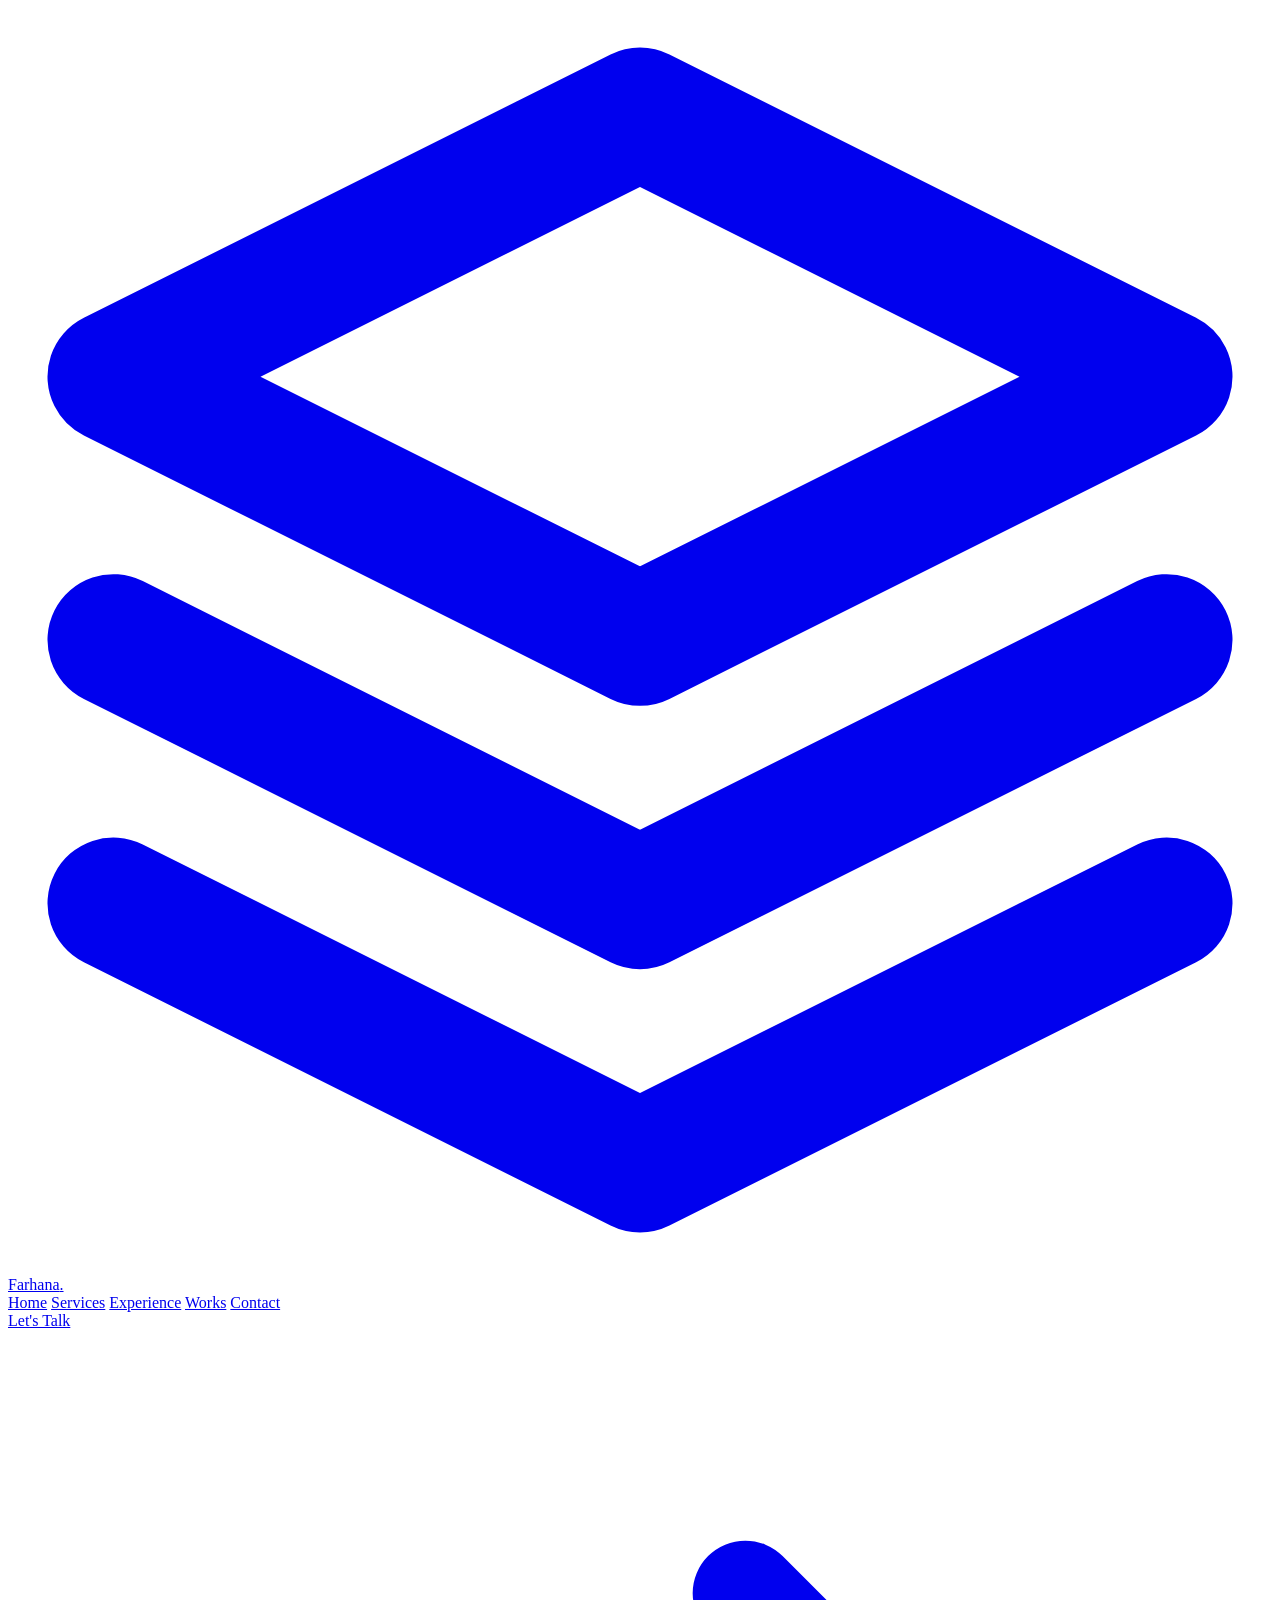
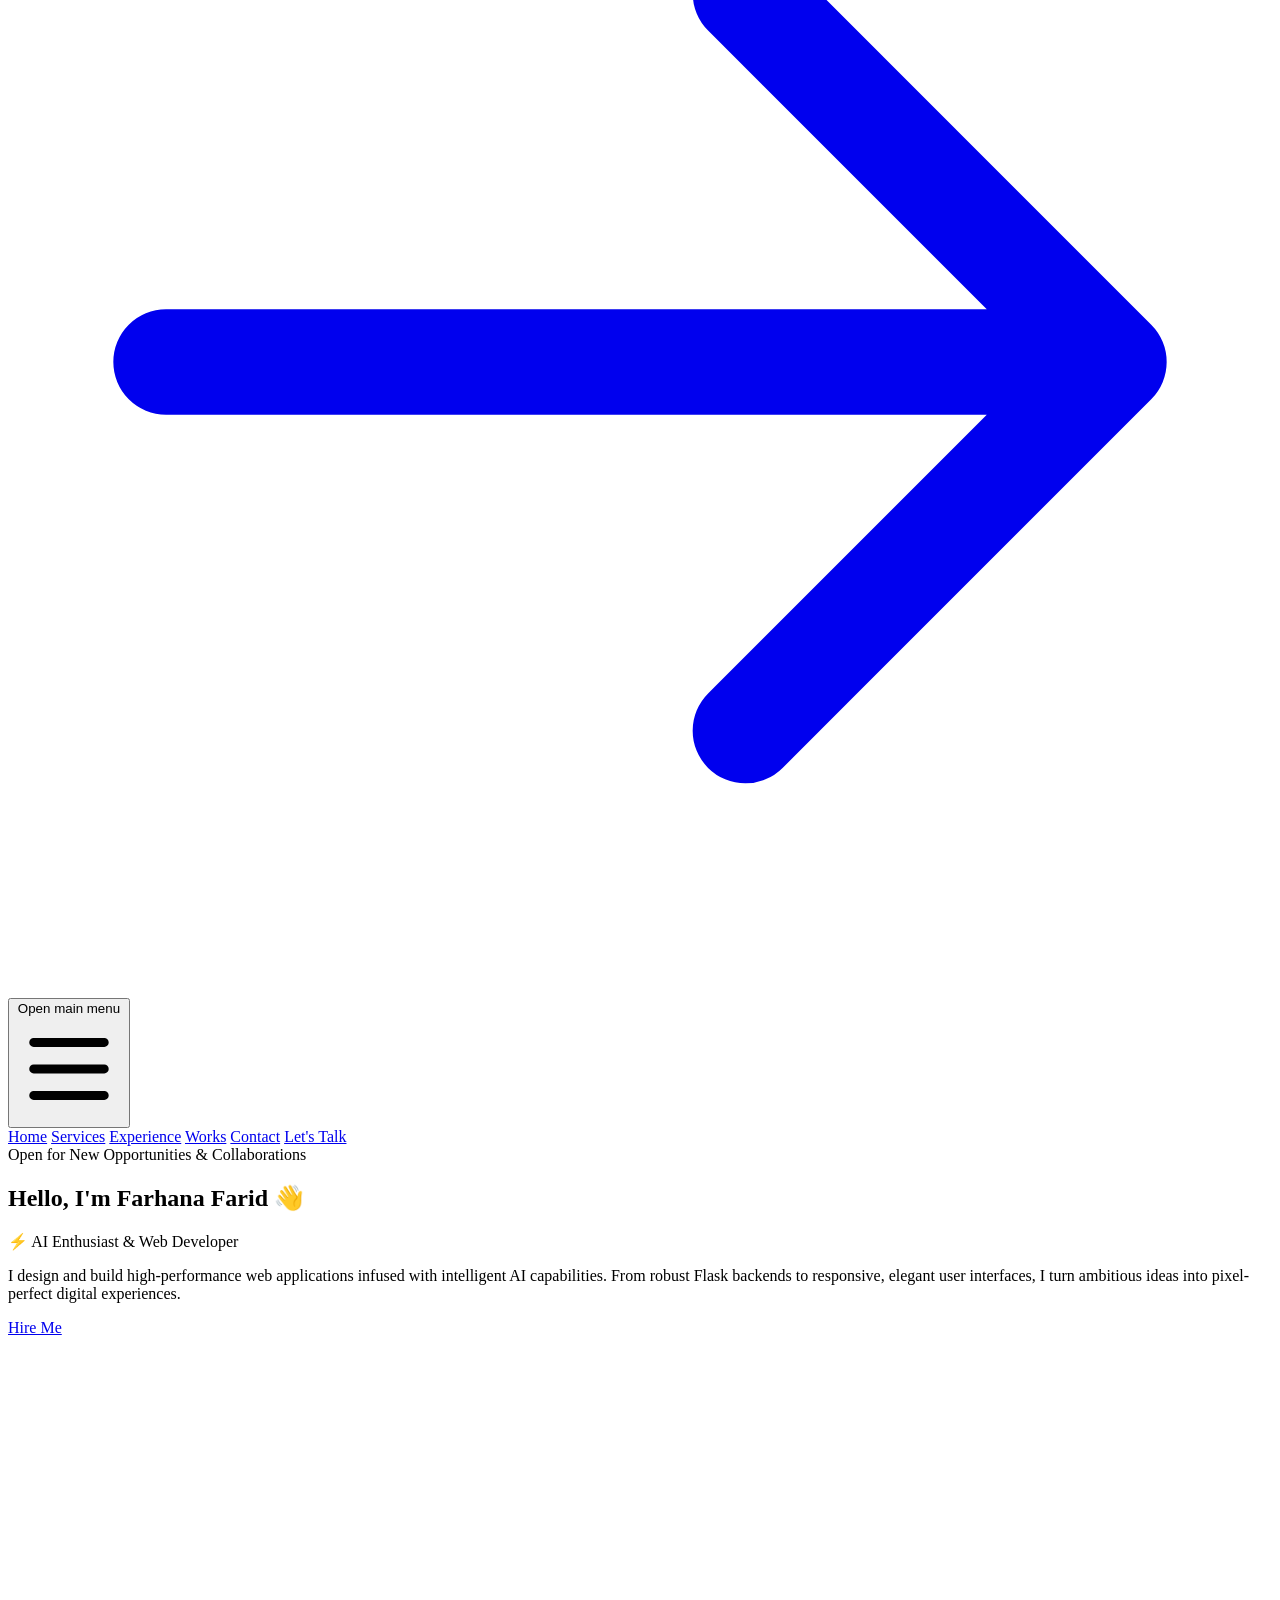
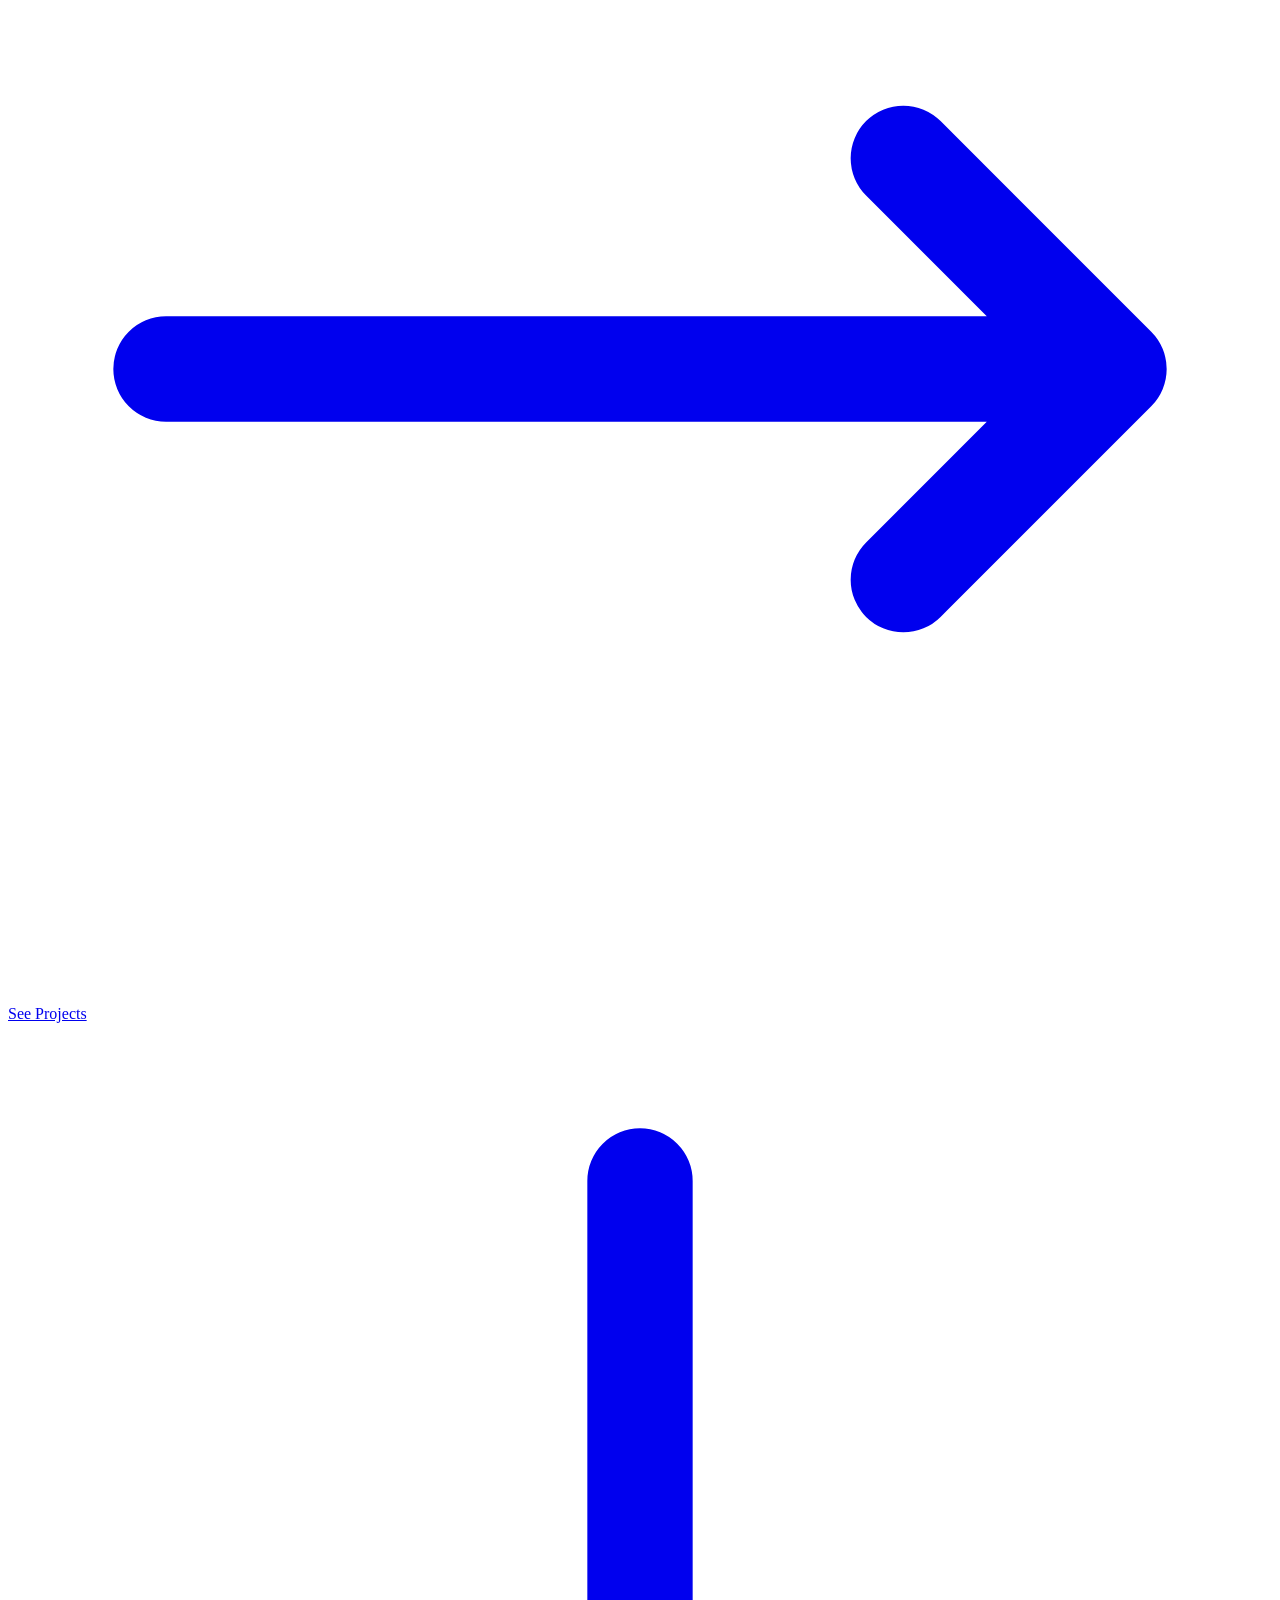
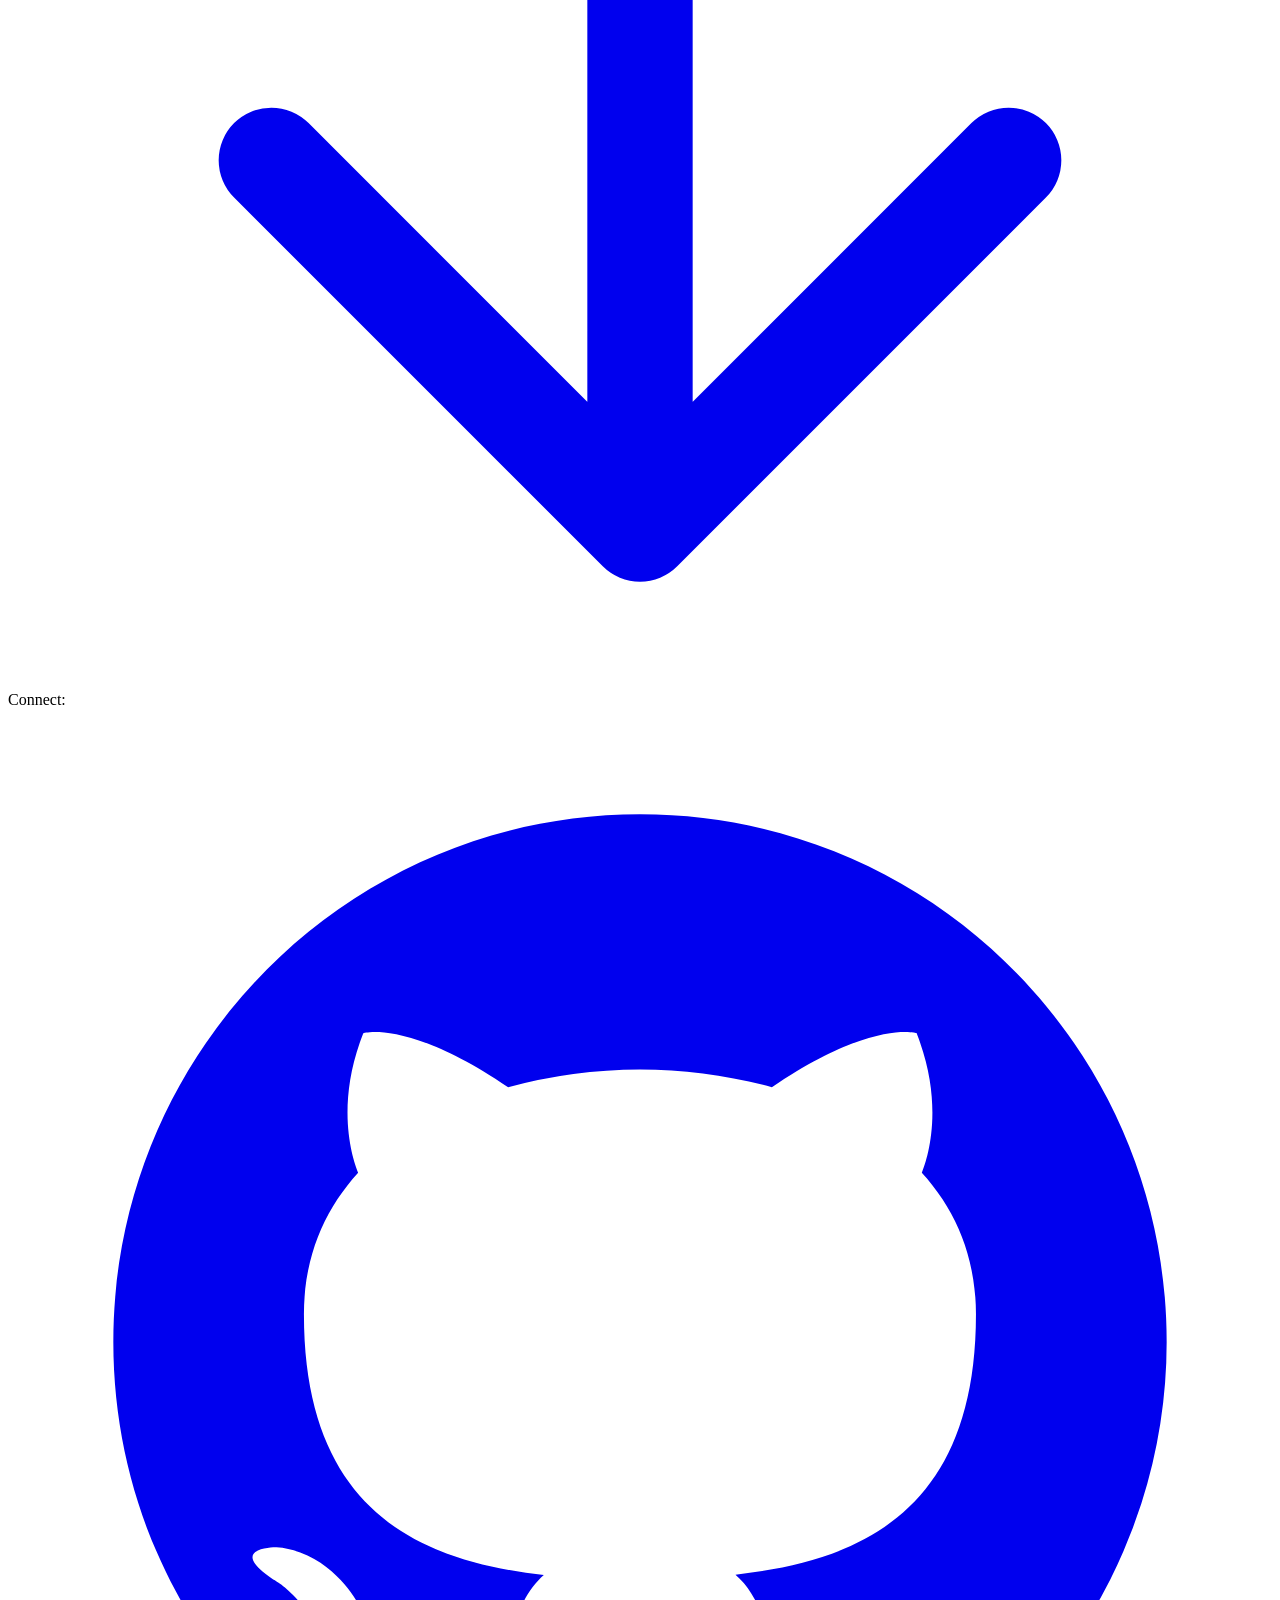
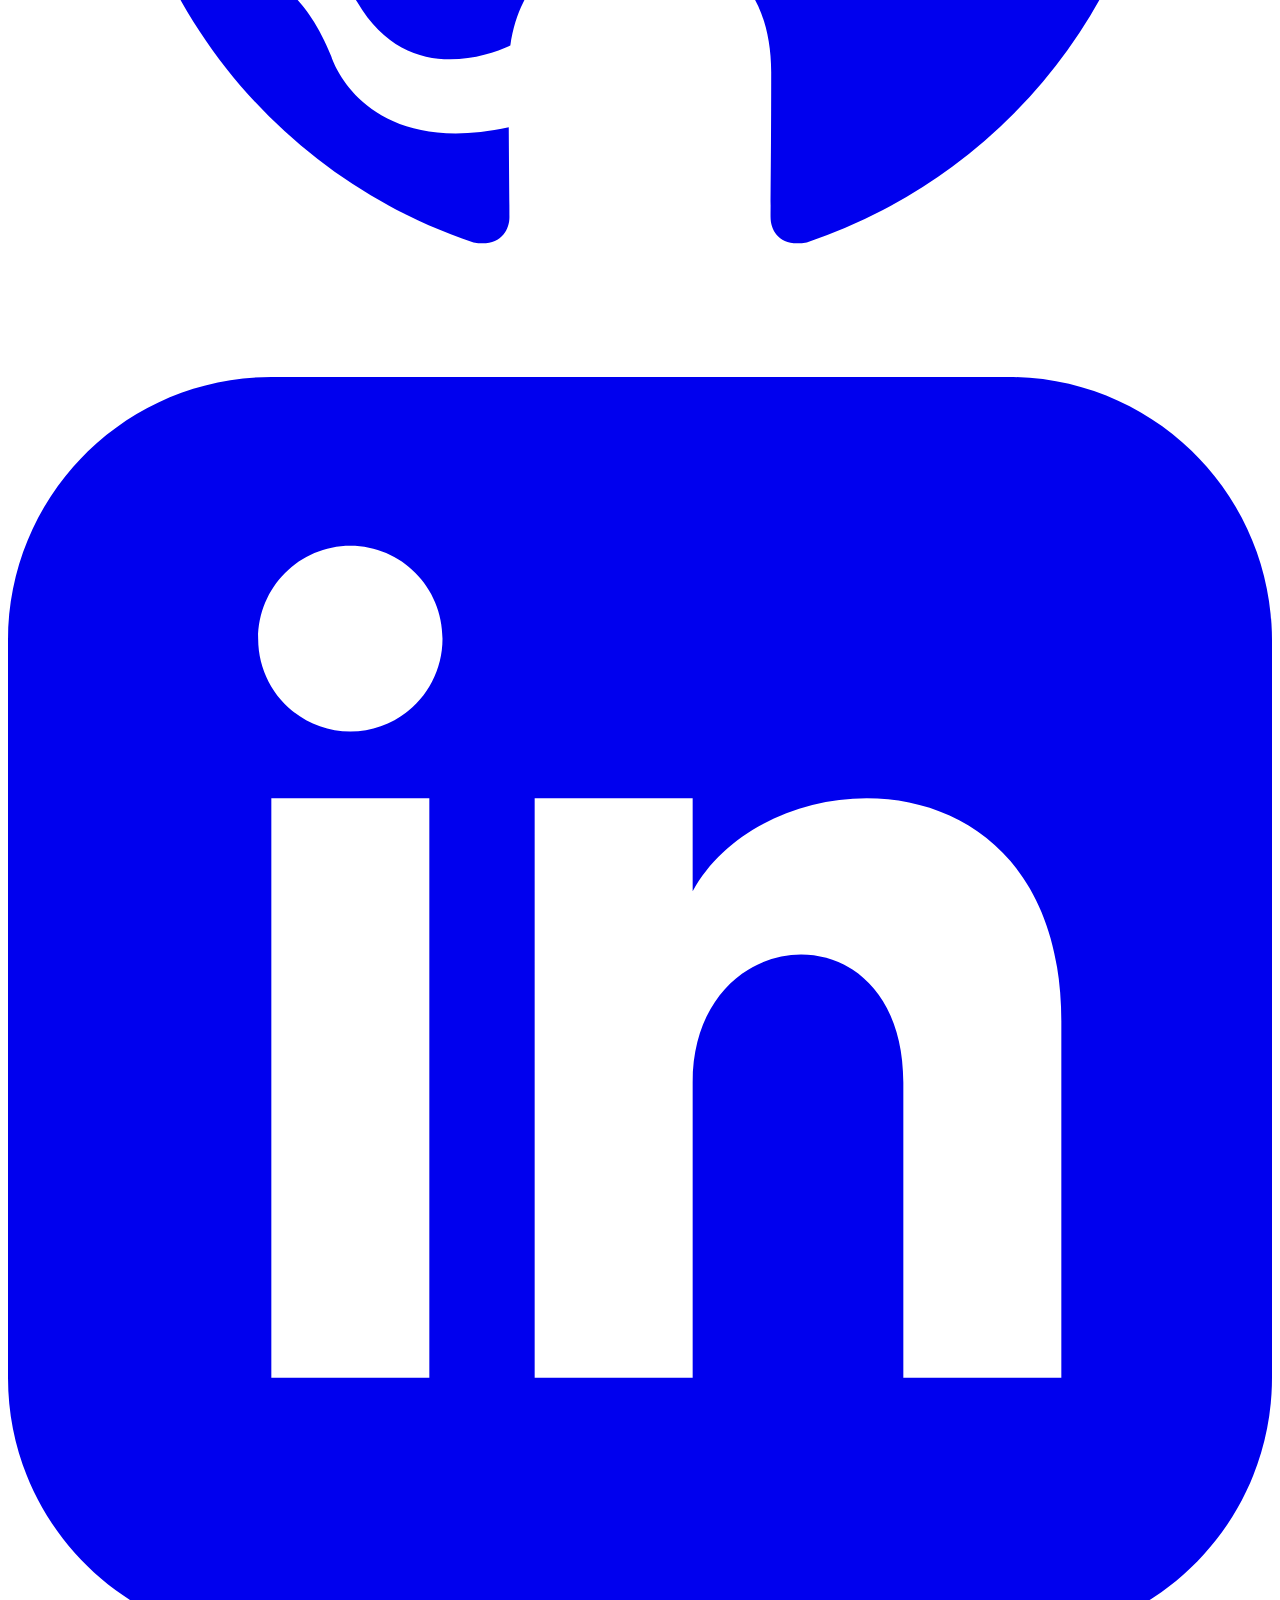
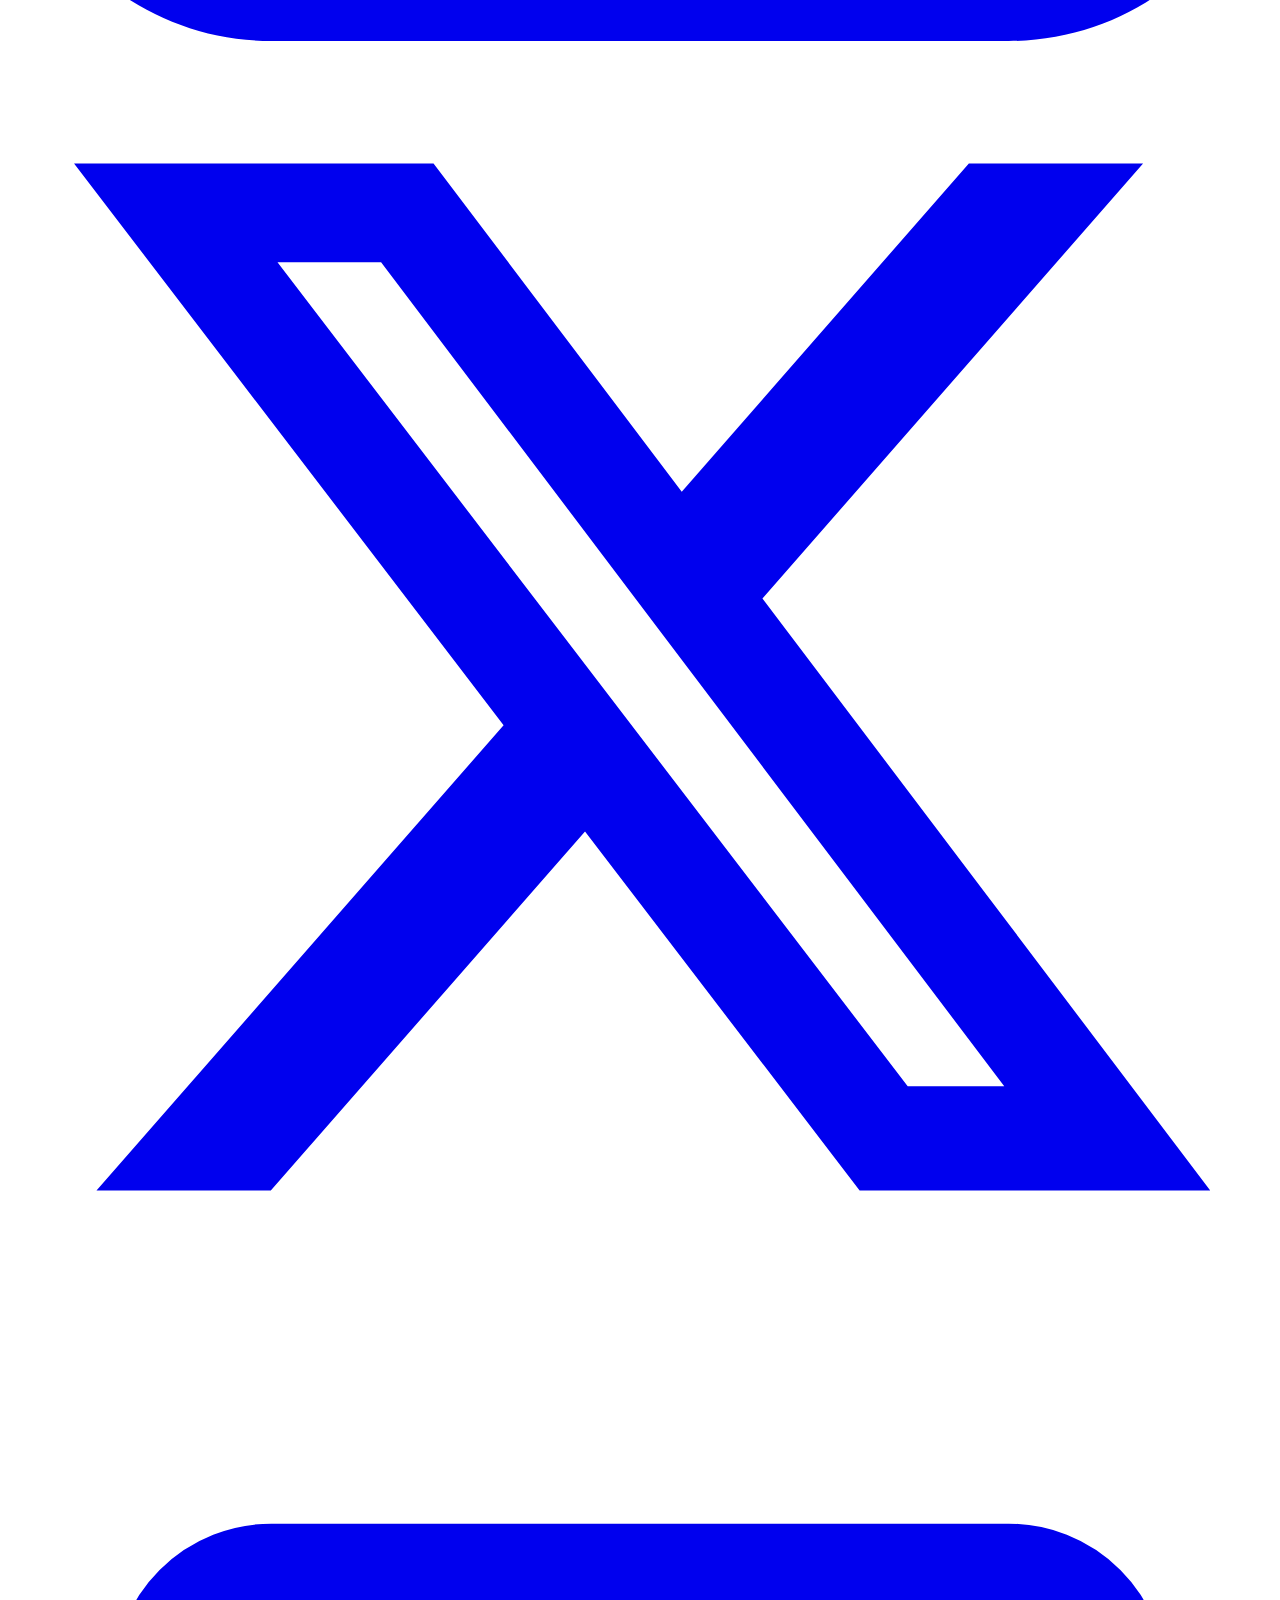
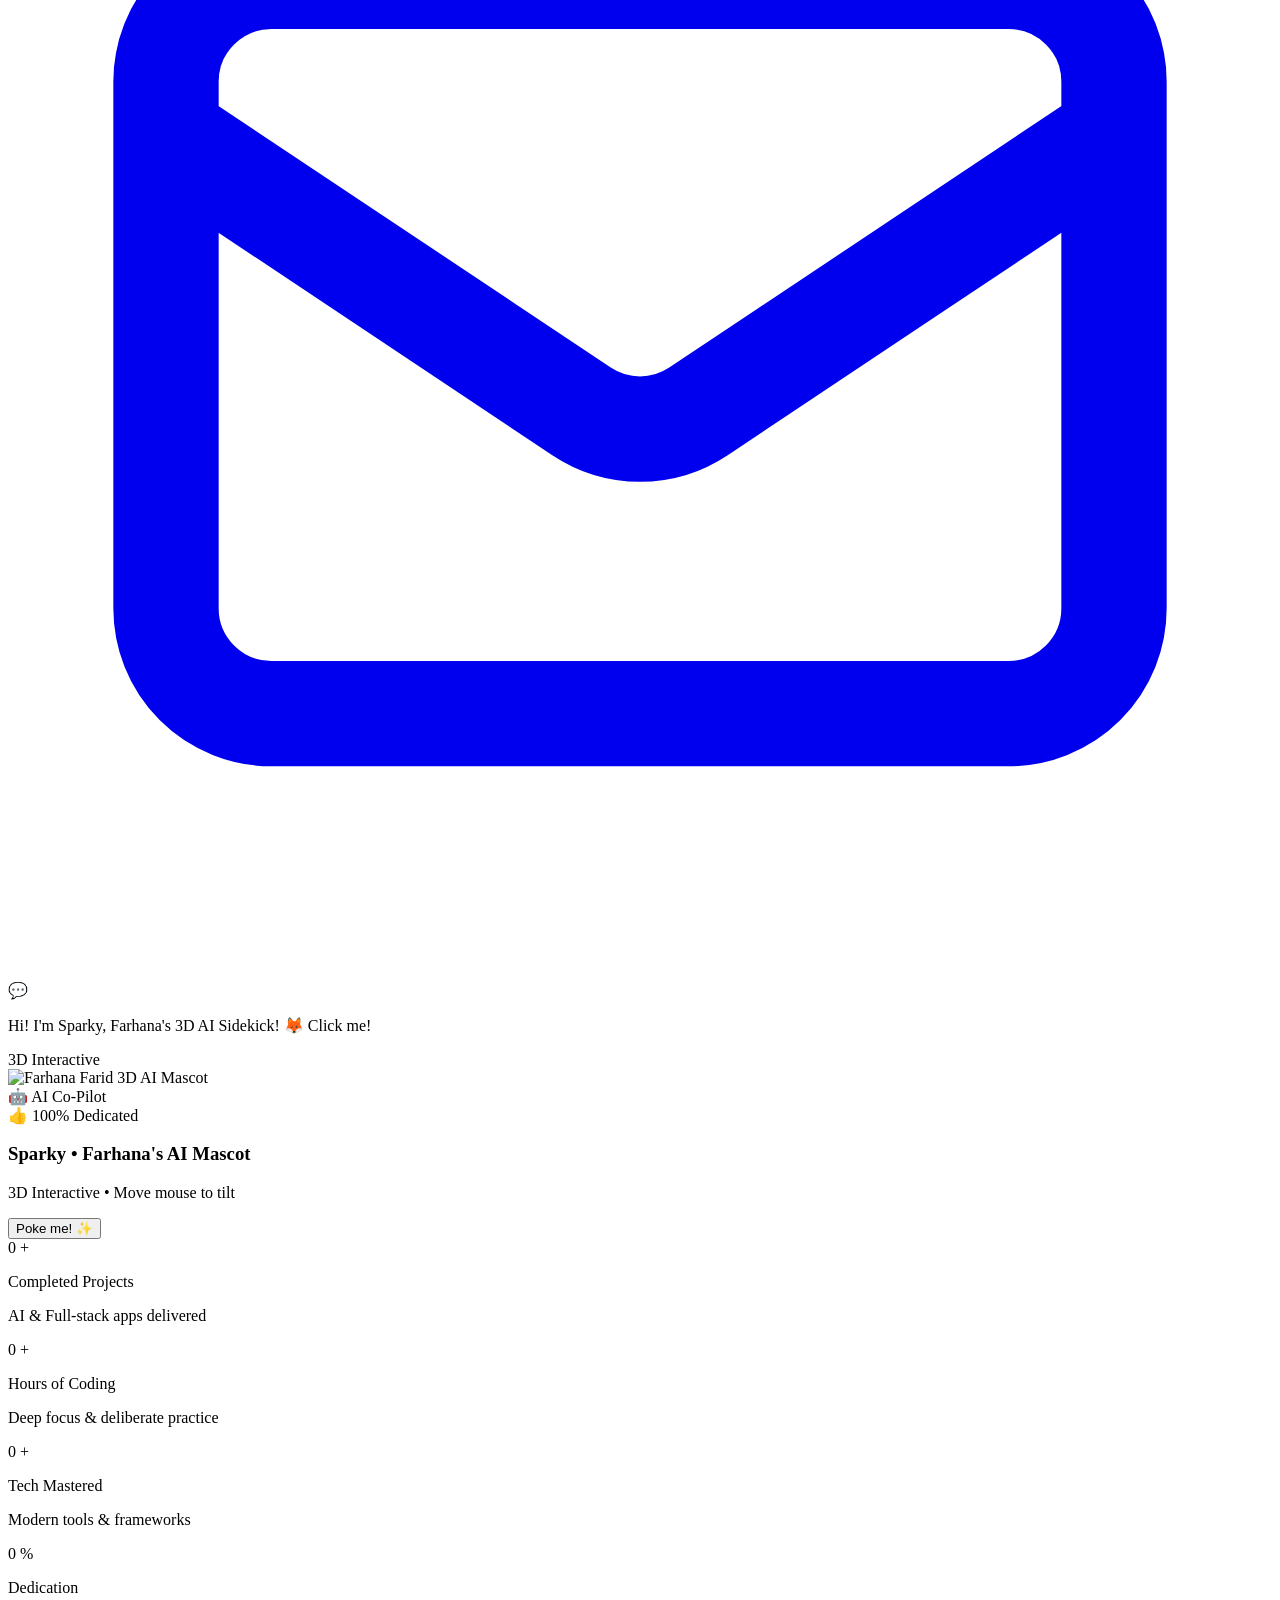
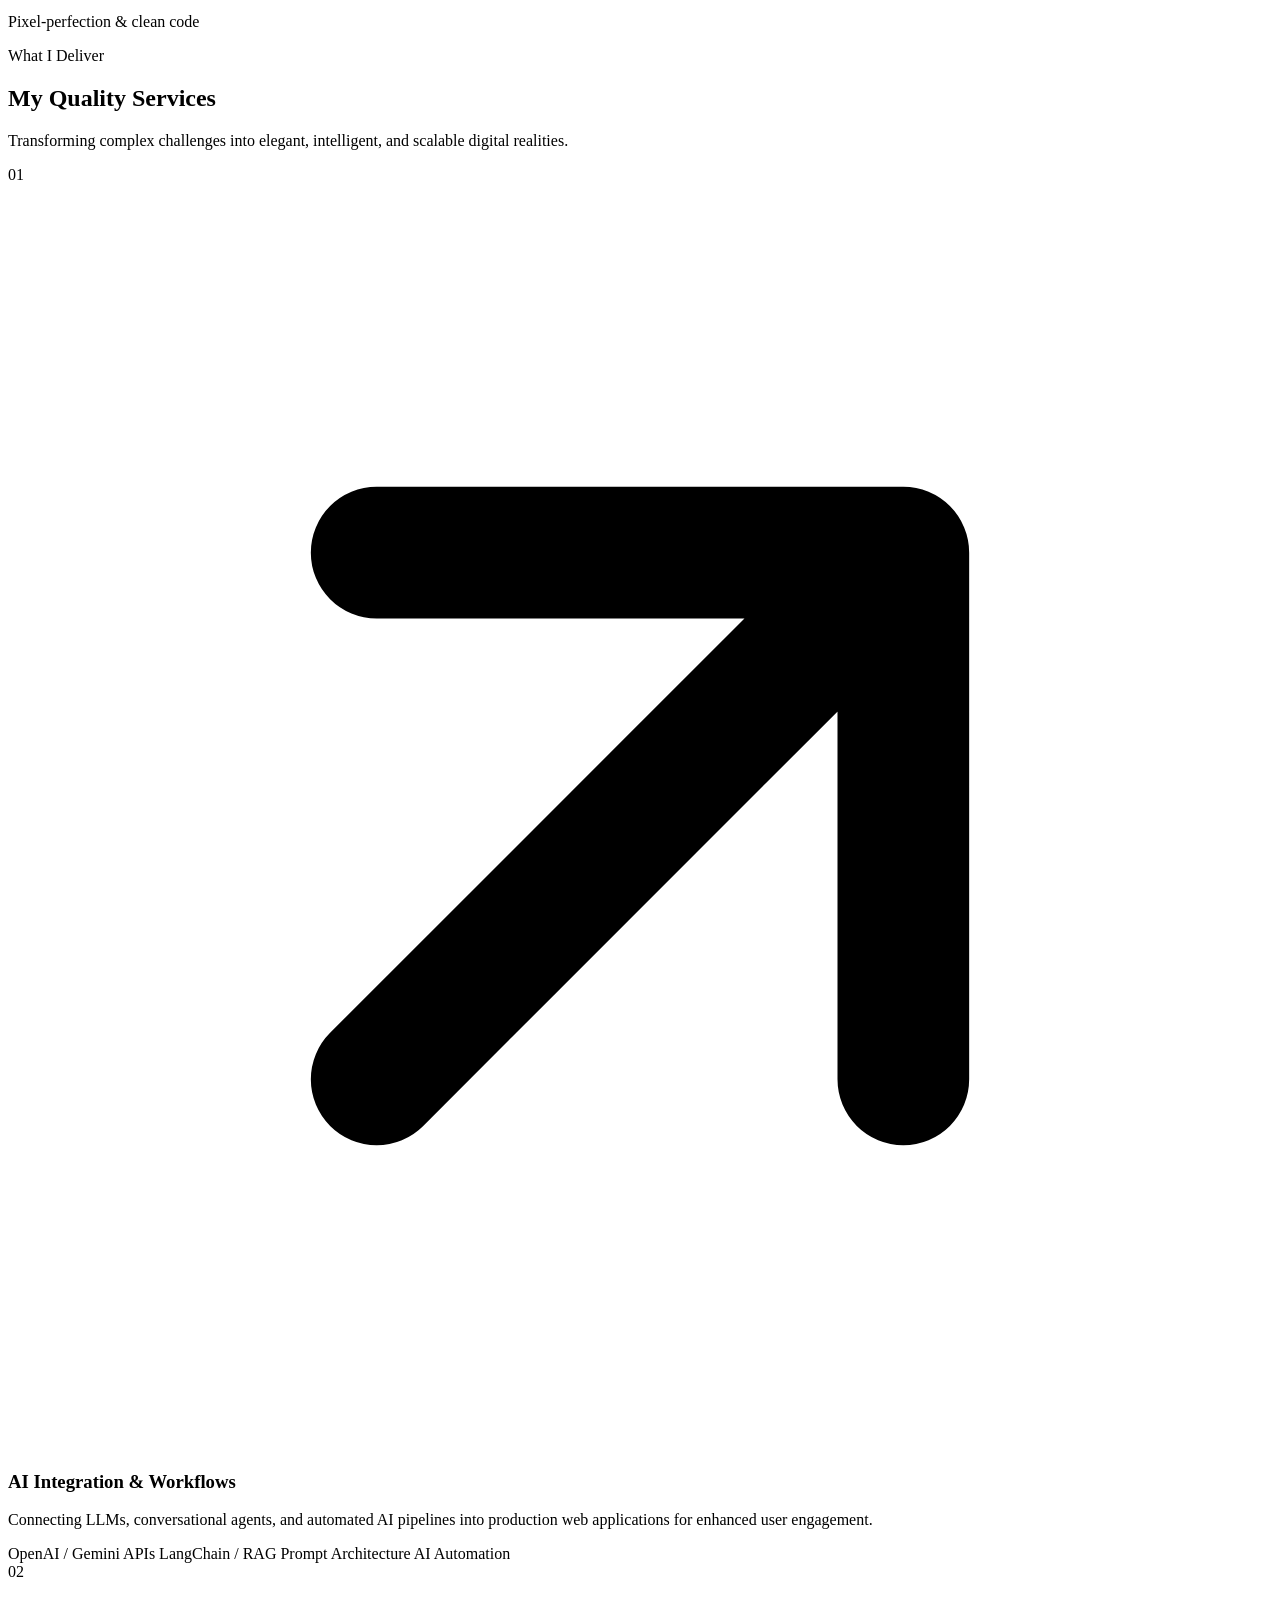
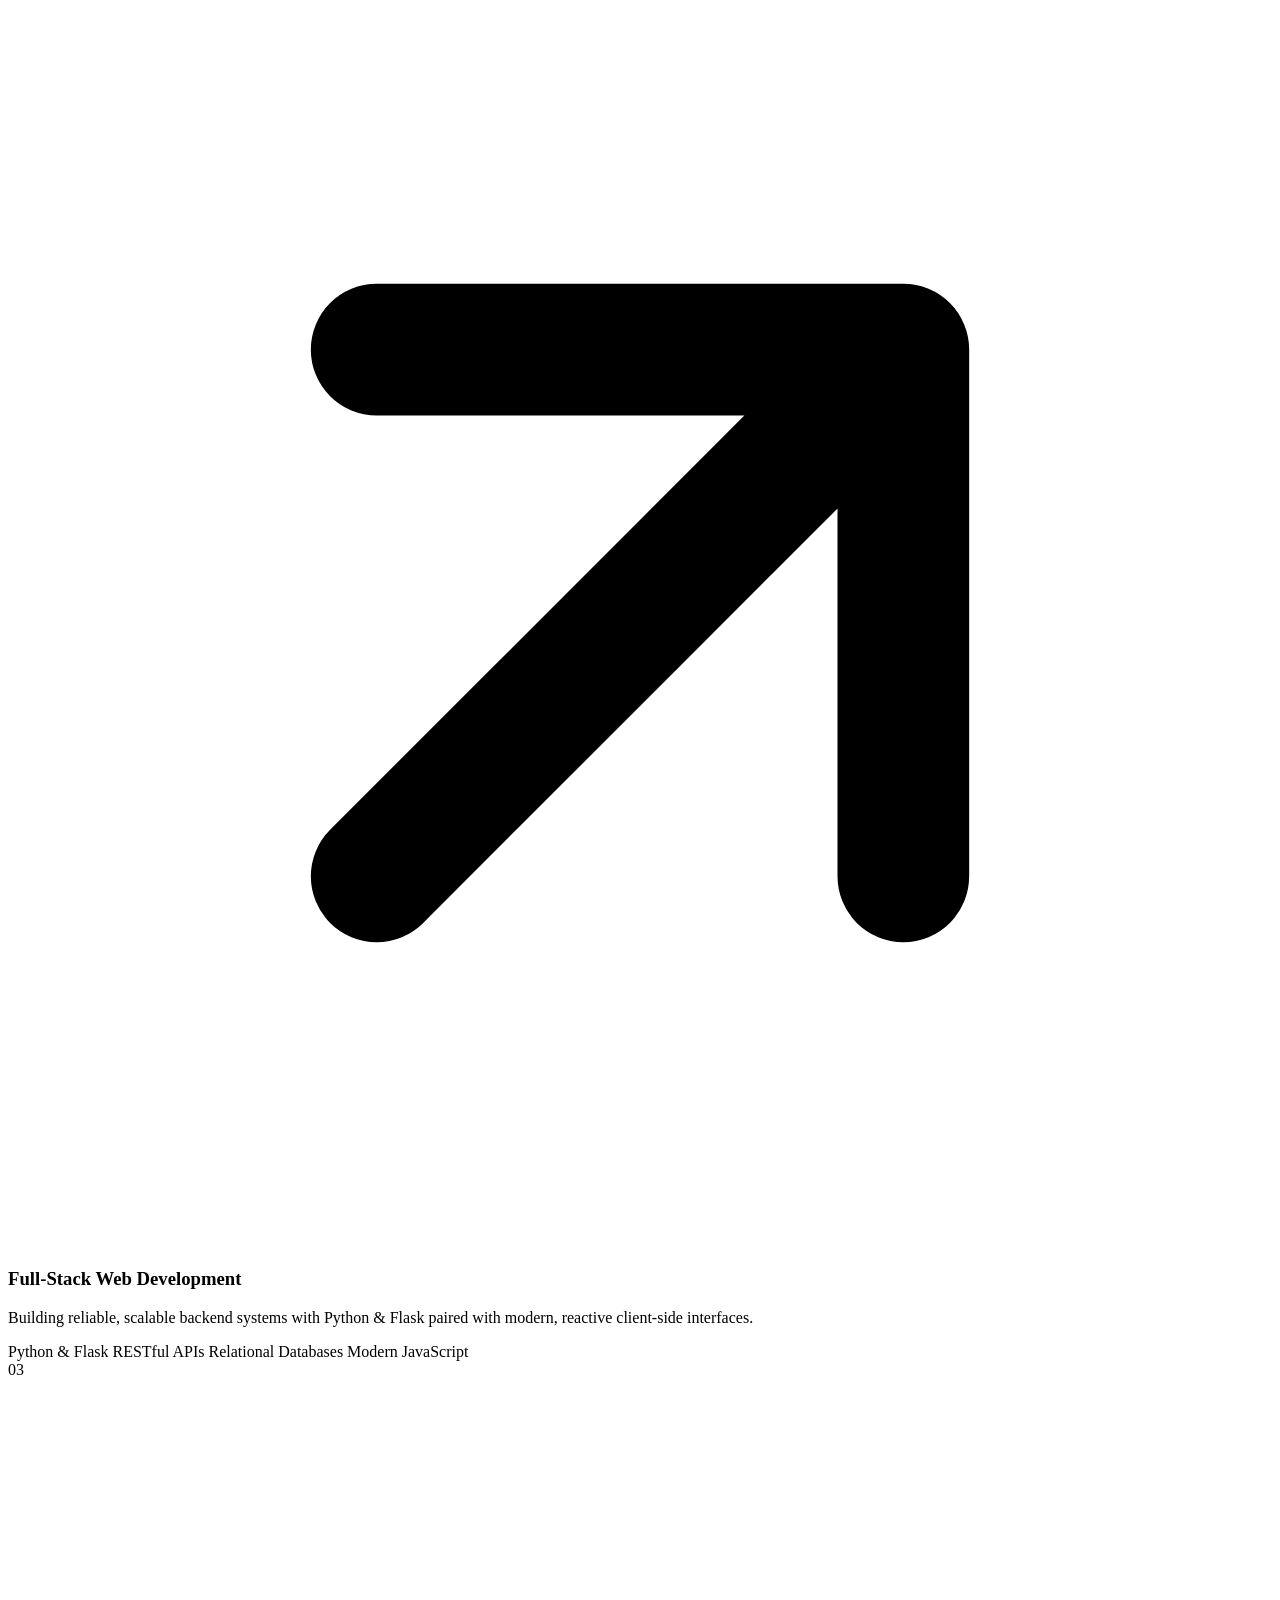
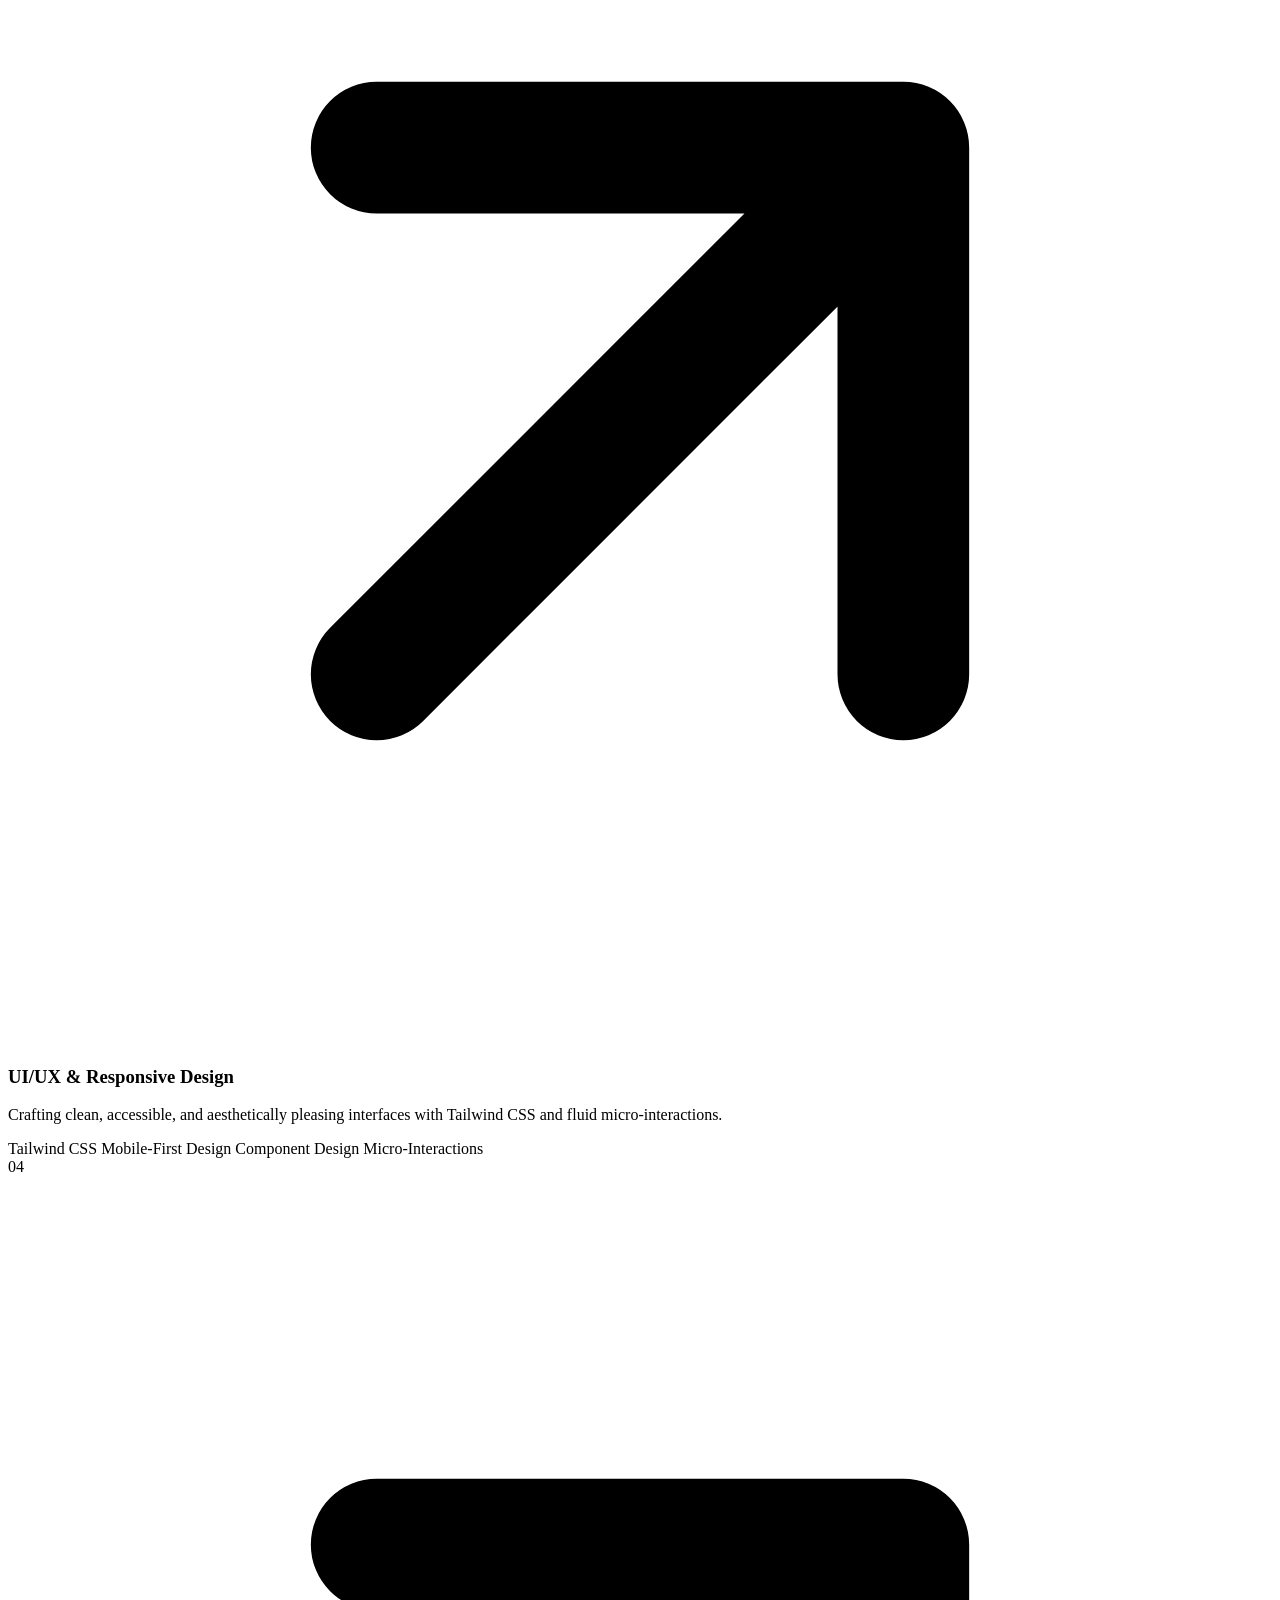
==== templates/index.html @ 98aa5672 "Initial commit: Farhana Farid portfolio with Flask backend and secure HTTPS dev setup" ====
<!DOCTYPE html>
<html lang="en" class="scroll-smooth">
<head>
  <meta charset="UTF-8">
  <meta name="viewport" content="width=device-width, initial-scale=1.0">
  <title>Farhana Farid | AI Enthusiast &amp; Web Developer</title>
  <meta name="description" content="Portfolio of Farhana Farid - AI Enthusiast &amp; Web Developer. Specializing in Python, Flask, modern JavaScript, Tailwind CSS, and AI Integrations.">

  <!-- Favicon -->
  <link rel="icon" type="image/svg+xml" href="images/favicon.svg">

  <!-- Google Fonts: Plus Jakarta Sans -->
  <link rel="preconnect" href="https://fonts.googleapis.com">
  <link rel="preconnect" href="https://fonts.gstatic.com" crossorigin>
  <link href="https://fonts.googleapis.com/css2?family=Plus+Jakarta+Sans:wght@300;400;500;600;700;800&family=JetBrains+Mono:wght@400;600&display=swap" rel="stylesheet">

  <!-- Tailwind CSS CDN -->
  <script src="https://cdn.tailwindcss.com"></script>
  <script>
    tailwind.config = {
      theme: {
        extend: {
          colors: {
            lavender: {
              50: '#FAF9FF',
              100: '#F5F3FF',
              200: '#EDE9FE',
              300: '#DDD6FE',
              400: '#C4B5FD',
            },
            violet: {
              600: '#7C3AED',
              700: '#6D28D9',
              800: '#5B21B6',
              900: '#4C1D95',
            },
            slate: {
              850: '#151E2E',
              900: '#0F172A',
              500: '#64748B',
            }
          },
          fontFamily: {
            sans: ['"Plus Jakarta Sans"', 'system-ui', 'sans-serif'],
            mono: ['"JetBrains Mono"', 'monospace'],
          },
          boxShadow: {
            'soft': '0 10px 30px -5px rgba(124, 58, 237, 0.06), 0 4px 12px -2px rgba(15, 23, 42, 0.03)',
            'hover': '0 20px 35px -10px rgba(124, 58, 237, 0.14), 0 8px 16px -4px rgba(15, 23, 42, 0.04)',
            'glow': '0 0 35px -5px rgba(124, 58, 237, 0.35)',
          }
        }
      }
    }
  </script>

  <!-- Custom CSS -->
  <link rel="stylesheet" href="css/style.css">
</head>
<body class="bg-[#FAF9FF] text-[#64748B] font-sans antialiased selection:bg-violet-600 selection:text-white min-h-screen flex flex-col">

  <!-- =========================================================================
       1. HEADER / NAVBAR
       ========================================================================= -->
  <header class="fixed top-0 left-0 right-0 z-50 glass-nav border-b border-[#EDE9FE]/70 transition-all duration-300">
    <div class="max-w-7xl mx-auto px-4 sm:px-6 lg:px-8">
      <div class="flex items-center justify-between h-20">
        
        <!-- Logo -->
        <a href="#home" class="group flex items-center space-x-2 text-2xl font-extrabold tracking-tight text-[#0F172A]">
          <span class="p-1.5 bg-violet-100 rounded-xl group-hover:bg-violet-600 transition-colors duration-300">
            <svg class="w-6 h-6 text-violet-600 group-hover:text-white transition-colors duration-300" viewBox="0 0 24 24" fill="none" stroke="currentColor" stroke-width="2.5" stroke-linecap="round" stroke-linejoin="round">
              <polygon points="12 2 2 7 12 12 22 7 12 2"/>
              <polyline points="2 17 12 22 22 17"/>
              <polyline points="2 12 12 17 22 12"/>
            </svg>
          </span>
          <span class="font-extrabold">Farhana<span class="text-violet-600">.</span></span>
        </a>

        <!-- Desktop Navigation Links -->
        <nav class="hidden md:flex items-center space-x-8">
          <a href="#home" class="nav-link text-sm font-semibold text-[#0F172A] hover:text-violet-600 py-1 active">Home</a>
          <a href="#services" class="nav-link text-sm font-semibold text-[#64748B] hover:text-violet-600 py-1">Services</a>
          <a href="#experience" class="nav-link text-sm font-semibold text-[#64748B] hover:text-violet-600 py-1">Experience</a>
          <a href="#works" class="nav-link text-sm font-semibold text-[#64748B] hover:text-violet-600 py-1">Works</a>
          <a href="#contact" class="nav-link text-sm font-semibold text-[#64748B] hover:text-violet-600 py-1">Contact</a>
        </nav>

        <!-- Right Action Button: Gradient "Let's Talk" -->
        <div class="hidden md:flex items-center space-x-4">
          <a href="#contact" class="inline-flex items-center justify-center px-6 py-2.5 rounded-full text-sm font-semibold text-white bg-gradient-to-r from-violet-900 to-violet-600 shadow-md hover:shadow-violet-500/25 hover:scale-[1.02] active:scale-[0.98] transition-all duration-200">
            <span>Let's Talk</span>
            <svg class="w-4 h-4 ml-2 -mr-1 transition-transform duration-200 group-hover:translate-x-1" fill="none" stroke="currentColor" viewBox="0 0 24 24">
              <path stroke-linecap="round" stroke-linejoin="round" stroke-width="2" d="M14 5l7 7m0 0l-7 7m7-7H3"/>
            </svg>
          </a>
        </div>

        <!-- Mobile Menu Hamburger Button -->
        <div class="md:hidden flex items-center">
          <button id="mobile-menu-btn" type="button" aria-expanded="false" class="p-2.5 rounded-2xl bg-white border border-[#EDE9FE] text-[#0F172A] hover:text-violet-600 focus:outline-none shadow-sm">
            <span class="sr-only">Open main menu</span>
            <svg class="w-6 h-6" fill="none" stroke="currentColor" viewBox="0 0 24 24">
              <path stroke-linecap="round" stroke-linejoin="round" stroke-width="2" d="M4 6h16M4 12h16M4 18h16"/>
            </svg>
          </button>
        </div>

      </div>
    </div>

    <!-- Mobile Dropdown Menu -->
    <div id="mobile-menu" class="hidden md:hidden bg-white/95 backdrop-blur-xl border-b border-[#EDE9FE] px-4 pt-3 pb-6 shadow-xl">
      <div class="flex flex-col space-y-3">
        <a href="#home" class="px-4 py-2.5 text-base font-semibold text-[#0F172A] hover:bg-violet-50 hover:text-violet-600 rounded-xl transition">Home</a>
        <a href="#services" class="px-4 py-2.5 text-base font-semibold text-[#64748B] hover:bg-violet-50 hover:text-violet-600 rounded-xl transition">Services</a>
        <a href="#experience" class="px-4 py-2.5 text-base font-semibold text-[#64748B] hover:bg-violet-50 hover:text-violet-600 rounded-xl transition">Experience</a>
        <a href="#works" class="px-4 py-2.5 text-base font-semibold text-[#64748B] hover:bg-violet-50 hover:text-violet-600 rounded-xl transition">Works</a>
        <a href="#contact" class="px-4 py-2.5 text-base font-semibold text-[#64748B] hover:bg-violet-50 hover:text-violet-600 rounded-xl transition">Contact</a>
        <a href="#contact" class="mt-2 text-center w-full px-6 py-3 rounded-full text-base font-bold text-white bg-gradient-to-r from-violet-900 to-violet-600 shadow-md">
          Let's Talk
        </a>
      </div>
    </div>
  </header>

  <main class="flex-grow pt-24">

    <!-- =========================================================================
         2. HERO SECTION
         ========================================================================= -->
    <section id="home" class="relative pt-12 pb-16 md:pt-20 md:pb-24 overflow-hidden">
      <!-- Ambient background blur shapes -->
      <div class="absolute top-1/4 left-1/2 -translate-x-1/2 -translate-y-1/2 w-[600px] h-[600px] bg-violet-200/40 rounded-full blur-3xl pointer-events-none -z-10"></div>
      <div class="absolute top-1/3 right-10 w-72 h-72 bg-purple-300/30 rounded-full blur-2xl pointer-events-none -z-10"></div>

      <div class="max-w-7xl mx-auto px-4 sm:px-6 lg:px-8">
        <div class="grid grid-cols-1 lg:grid-cols-12 gap-12 lg:gap-8 items-center">
          
          <!-- Left Column: Copy & CTAs -->
          <div class="lg:col-span-7 space-y-6 text-center lg:text-left">
            
            <!-- Availability Pill -->
            <div class="inline-flex items-center space-x-2.5 px-4 py-2 rounded-full bg-white border border-[#EDE9FE] shadow-sm">
              <span class="relative flex h-2.5 w-2.5">
                <span class="animate-ping absolute inline-flex h-full w-full rounded-full bg-emerald-400 opacity-75"></span>
                <span class="relative inline-flex rounded-full h-2.5 w-2.5 bg-emerald-500"></span>
              </span>
              <span class="text-xs font-bold uppercase tracking-wider text-violet-700">Open for New Opportunities &amp; Collaborations</span>
            </div>

            <!-- Intro Heading -->
            <h1 class="text-4xl sm:text-5xl lg:text-6xl font-extrabold text-[#0F172A] tracking-tight leading-[1.15]">
              Hello, I'm <span class="text-gradient">Farhana Farid</span> 👋
            </h1>

            <!-- Subtitle -->
            <p class="text-xl sm:text-2xl font-bold text-[#0F172A] flex items-center justify-center lg:justify-start gap-2">
              <span class="text-violet-600">⚡</span>
              <span>AI Enthusiast &amp; Web Developer</span>
            </p>

            <!-- Short Bio -->
            <p class="text-base sm:text-lg text-[#64748B] leading-relaxed max-w-2xl mx-auto lg:mx-0">
              I design and build high-performance web applications infused with intelligent AI capabilities. From robust Flask backends to responsive, elegant user interfaces, I turn ambitious ideas into pixel-perfect digital experiences.
            </p>

            <!-- Dual CTA Buttons -->
            <div class="pt-2 flex flex-wrap items-center justify-center lg:justify-start gap-4">
              <a href="#contact" class="btn-primary-ripple inline-flex items-center justify-center px-8 py-3.5 rounded-full text-base font-bold text-white bg-violet-600 hover:bg-violet-700 shadow-lg shadow-violet-600/30 hover:scale-[1.02] active:scale-[0.98] transition-all">
                <span>Hire Me</span>
                <svg class="w-5 h-5 ml-2" fill="none" stroke="currentColor" viewBox="0 0 24 24">
                  <path stroke-linecap="round" stroke-linejoin="round" stroke-width="2" d="M17 8l4 4m0 0l-4 4m4-4H3"/>
                </svg>
              </a>

              <a href="#works" class="inline-flex items-center justify-center px-8 py-3.5 rounded-full text-base font-bold text-[#0F172A] bg-white border-2 border-[#EDE9FE] hover:border-violet-600 hover:text-violet-600 hover:bg-violet-50/50 shadow-sm transition-all duration-200">
                <span>See Projects</span>
                <svg class="w-5 h-5 ml-2 text-violet-600" fill="none" stroke="currentColor" viewBox="0 0 24 24">
                  <path stroke-linecap="round" stroke-linejoin="round" stroke-width="2" d="M19 14l-7 7m0 0l-7-7m7 7V3"/>
                </svg>
              </a>
            </div>

            <!-- Social Links Strip -->
            <div class="pt-4 flex items-center justify-center lg:justify-start space-x-3">
              <span class="text-xs font-semibold text-[#64748B] uppercase tracking-wider mr-2">Connect:</span>
              
              <!-- GitHub -->
              <a href="https://github.com" target="_blank" rel="noopener noreferrer" aria-label="GitHub Profile" class="p-2.5 rounded-2xl bg-white border border-[#EDE9FE] text-[#64748B] hover:text-violet-600 hover:border-violet-300 shadow-sm hover:scale-110 transition-all">
                <svg class="w-5 h-5" fill="currentColor" viewBox="0 0 24 24">
                  <path fill-rule="evenodd" clip-rule="evenodd" d="M12 2C6.477 2 2 6.484 2 12.017c0 4.425 2.865 8.18 6.839 9.504.5.092.682-.217.682-.483 0-.237-.008-.868-.013-1.703-2.782.605-3.369-1.343-3.369-1.343-.454-1.158-1.11-1.466-1.11-1.466-.908-.62.069-.608.069-.608 1.003.07 1.53 1.032 1.53 1.032.892 1.53 2.341 1.088 2.91.832.092-.647.35-1.088.636-1.338-2.22-.253-4.555-1.113-4.555-4.951 0-1.093.39-1.988 1.029-2.688-.103-.253-.446-1.272.098-2.65 0 0 .84-.27 2.75 1.026A9.564 9.564 0 0112 6.844c.85.004 1.705.115 2.504.337 1.909-1.296 2.747-1.027 2.747-1.027.546 1.379.202 2.398.1 2.651.64.7 1.028 1.595 1.028 2.688 0 3.848-2.339 4.695-4.566 4.943.359.309.678.92.678 1.855 0 1.338-.012 2.419-.012 2.747 0 .268.18.58.688.482A10.019 10.019 0 0022 12.017C22 6.484 17.522 2 12 2z"/>
                </svg>
              </a>

              <!-- LinkedIn -->
              <a href="https://linkedin.com" target="_blank" rel="noopener noreferrer" aria-label="LinkedIn Profile" class="p-2.5 rounded-2xl bg-white border border-[#EDE9FE] text-[#64748B] hover:text-violet-600 hover:border-violet-300 shadow-sm hover:scale-110 transition-all">
                <svg class="w-5 h-5" fill="currentColor" viewBox="0 0 24 24">
                  <path d="M19 0h-14c-2.761 0-5 2.239-5 5v14c0 2.761 2.239 5 5 5h14c2.762 0 5-2.239 5-5v-14c0-2.761-2.238-5-5-5zm-11 19h-3v-11h3v11zm-1.5-12.268c-.966 0-1.75-.79-1.75-1.764s.784-1.764 1.75-1.764 1.75.79 1.75 1.764-.783 1.764-1.75 1.764zm13.5 12.268h-3v-5.604c0-3.368-4-3.113-4 0v5.604h-3v-11h3v1.765c1.396-2.586 7-2.777 7 2.476v6.759z"/>
                </svg>
              </a>

              <!-- Twitter / X -->
              <a href="https://twitter.com" target="_blank" rel="noopener noreferrer" aria-label="Twitter Profile" class="p-2.5 rounded-2xl bg-white border border-[#EDE9FE] text-[#64748B] hover:text-violet-600 hover:border-violet-300 shadow-sm hover:scale-110 transition-all">
                <svg class="w-5 h-5" fill="currentColor" viewBox="0 0 24 24">
                  <path d="M18.244 2.25h3.308l-7.227 8.26 8.502 11.24H16.17l-5.214-6.817L4.99 21.75H1.68l7.73-8.835L1.254 2.25H8.08l4.713 6.231zm-1.161 17.52h1.833L7.084 4.126H5.117z"/>
                </svg>
              </a>

              <!-- Direct Mail -->
              <a href="mailto:farhanafarid41@gmail.com" aria-label="Send direct email" class="p-2.5 rounded-2xl bg-white border border-[#EDE9FE] text-[#64748B] hover:text-violet-600 hover:border-violet-300 shadow-sm hover:scale-110 transition-all">
                <svg class="w-5 h-5" fill="none" stroke="currentColor" viewBox="0 0 24 24">
                  <path stroke-linecap="round" stroke-linejoin="round" stroke-width="2" d="M3 8l7.89 5.26a2 2 0 002.22 0L21 8M5 19h14a2 2 0 002-2V7a2 2 0 00-2-2H5a2 2 0 00-2 2v10a2 2 0 002 2z"/>
                </svg>
              </a>
            </div>

          </div>

          <!-- Right Column: 3D Interactive Mascot in the Farhana Farid Hero Section -->
          <div class="lg:col-span-5 flex justify-center">
            <div id="mascot-interactive-container" class="mascot-3d-perspective relative w-full max-w-[420px] select-none cursor-pointer">
              
              <!-- Ambient background decorative gradient ring -->
              <div class="absolute -inset-4 bg-gradient-to-r from-violet-600 via-purple-500 to-blue-500 rounded-[2.5rem] opacity-25 blur-xl -z-10 animate-pulse"></div>

              <!-- Main 3D Card Container -->
              <div id="mascot-3d-card" class="mascot-3d-card relative bg-white rounded-3xl p-6 md:p-8 border-2 border-[#EDE9FE] card-soft-shadow">
                
                <!-- Holographic Glare Layer -->
                <div id="mascot-glare" class="mascot-layer-glare"></div>

                <!-- Interactive 3D Speech Bubble (Top) -->
                <div id="mascot-speech-bubble" class="mascot-layer-speech speech-bubble-pop mb-4 relative z-30 bg-gradient-to-r from-violet-900 to-violet-700 text-white p-3.5 rounded-2xl shadow-lg border border-violet-400/30 flex items-center space-x-2.5">
                  <span class="text-xl flex-shrink-0 animate-bounce">💬</span>
                  <div class="flex-1">
                    <p id="mascot-speech-text" class="text-xs font-bold leading-tight tracking-wide transition-all duration-200">
                      Hi! I'm Sparky, Farhana's 3D AI Sidekick! 🦊 Click me!
                    </p>
                  </div>
                  <span class="text-[10px] px-2 py-0.5 rounded-full bg-white/20 text-white font-mono uppercase font-bold flex-shrink-0">3D Interactive</span>
                  <!-- Speech Bubble Tail -->
                  <div class="absolute -bottom-2 left-10 w-4 h-4 bg-violet-800 rotate-45 transform"></div>
                </div>

                <!-- Inner Lavender Backdrop Frame -->
                <div class="relative bg-gradient-to-b from-[#FAF9FF] via-[#F5F3FF] to-[#EDE9FE] rounded-2xl p-6 overflow-hidden border border-[#EDE9FE] flex items-center justify-center min-h-[300px]">
                  
                  <!-- Ambient soft backdrop rings -->
                  <div class="absolute w-56 h-56 rounded-full bg-violet-300/30 blur-2xl pointer-events-none"></div>
                  <div class="absolute w-44 h-44 rounded-full border-2 border-dashed border-violet-300/50 animate-spin-slow pointer-events-none"></div>

                  <!-- 3D Mascot Image with Parallax & Hover Physics -->
                  <div class="mascot-layer-mascot relative z-20 flex justify-center items-center">
                    <img id="mascot-interactive-img" 
                         src="images/mascot.png" 
                         alt="Farhana Farid 3D AI Mascot" 
                         class="mascot-idle max-h-72 w-auto object-contain drop-shadow-[0_20px_20px_rgba(59,130,246,0.3)] hover:scale-105 active:scale-95 transition-all duration-200 cursor-pointer">
                  </div>
                  
                  <!-- Floating 3D Badge 1 (Top Right) -->
                  <div class="mascot-layer-badge absolute top-4 right-4 bg-white/95 backdrop-blur-md px-3.5 py-1.5 rounded-xl border border-[#EDE9FE] shadow-md flex items-center space-x-1.5 animate-float-slow z-30">
                    <span class="text-sm">🤖</span>
                    <span class="text-xs font-bold text-[#0F172A]">AI Co-Pilot</span>
                  </div>

                  <!-- Floating 3D Badge 2 (Bottom Left) -->
                  <div class="mascot-layer-badge absolute bottom-4 left-4 bg-white/95 backdrop-blur-md px-3.5 py-1.5 rounded-xl border border-[#EDE9FE] shadow-md flex items-center space-x-1.5 animate-float-reverse z-30">
                    <span class="text-sm">👍</span>
                    <span class="text-xs font-bold text-[#0F172A]">100% Dedicated</span>
                  </div>

                </div>

                <!-- Profile Card Bottom Info Bar & Interaction Hint -->
                <div class="mt-5 pt-4 border-t border-[#EDE9FE] flex items-center justify-between">
                  <div>
                    <h3 class="text-base font-extrabold text-[#0F172A] flex items-center gap-1.5">
                      <span>Sparky</span>
                      <span class="text-xs font-normal text-slate-500">• Farhana's AI Mascot</span>
                    </h3>
                    <p class="text-xs font-semibold text-violet-600">3D Interactive • Move mouse to tilt</p>
                  </div>
                  
                  <button type="button" id="mascot-poke-btn" class="flex items-center space-x-1 text-xs font-bold px-3 py-1.5 bg-violet-100 hover:bg-violet-600 hover:text-white text-violet-700 rounded-full border border-violet-200 transition-all duration-200 shadow-sm active:scale-95">
                    <span>Poke me!</span>
                    <span>✨</span>
                  </button>
                </div>

              </div>
            </div>
          </div>


        </div>
      </div>
    </section>

    <!-- =========================================================================
         3. QUICK STATS BAR
         ========================================================================= -->
    <section id="stats-bar" class="py-8 relative z-20">
      <div class="max-w-7xl mx-auto px-4 sm:px-6 lg:px-8">
        <div class="bg-white rounded-3xl p-6 sm:p-10 border-2 border-[#EDE9FE] card-soft-shadow">
          <div class="grid grid-cols-2 md:grid-cols-4 gap-6 sm:gap-8 divide-y md:divide-y-0 md:divide-x divide-[#EDE9FE]">
            
            
            <div class="flex flex-col items-center text-center ">
              <div class="flex items-baseline space-x-1">
                <span class="stat-counter text-3xl sm:text-4xl lg:text-5xl font-extrabold text-[#0F172A] tracking-tight" data-target="15">0</span>
                <span class="text-3xl sm:text-4xl lg:text-5xl font-extrabold text-violet-600">+</span>
              </div>
              <p class="text-sm sm:text-base font-bold text-[#0F172A] mt-2">Completed Projects</p>
              <p class="text-xs text-[#64748B] mt-0.5">AI &amp; Full-stack apps delivered</p>
            </div>
            
            <div class="flex flex-col items-center text-center pt-6 md:pt-0 md:pl-6">
              <div class="flex items-baseline space-x-1">
                <span class="stat-counter text-3xl sm:text-4xl lg:text-5xl font-extrabold text-[#0F172A] tracking-tight" data-target="1200">0</span>
                <span class="text-3xl sm:text-4xl lg:text-5xl font-extrabold text-violet-600">+</span>
              </div>
              <p class="text-sm sm:text-base font-bold text-[#0F172A] mt-2">Hours of Coding</p>
              <p class="text-xs text-[#64748B] mt-0.5">Deep focus &amp; deliberate practice</p>
            </div>
            
            <div class="flex flex-col items-center text-center pt-6 md:pt-0 md:pl-6">
              <div class="flex items-baseline space-x-1">
                <span class="stat-counter text-3xl sm:text-4xl lg:text-5xl font-extrabold text-[#0F172A] tracking-tight" data-target="10">0</span>
                <span class="text-3xl sm:text-4xl lg:text-5xl font-extrabold text-violet-600">+</span>
              </div>
              <p class="text-sm sm:text-base font-bold text-[#0F172A] mt-2">Tech Mastered</p>
              <p class="text-xs text-[#64748B] mt-0.5">Modern tools &amp; frameworks</p>
            </div>
            
            <div class="flex flex-col items-center text-center pt-6 md:pt-0 md:pl-6">
              <div class="flex items-baseline space-x-1">
                <span class="stat-counter text-3xl sm:text-4xl lg:text-5xl font-extrabold text-[#0F172A] tracking-tight" data-target="100">0</span>
                <span class="text-3xl sm:text-4xl lg:text-5xl font-extrabold text-violet-600">%</span>
              </div>
              <p class="text-sm sm:text-base font-bold text-[#0F172A] mt-2">Dedication</p>
              <p class="text-xs text-[#64748B] mt-0.5">Pixel-perfection &amp; clean code</p>
            </div>
            

          </div>
        </div>
      </div>
    </section>

    <!-- =========================================================================
         4. "MY QUALITY SERVICES" SECTION
         ========================================================================= -->
    <section id="services" class="py-20 md:py-28 relative">
      <div class="max-w-7xl mx-auto px-4 sm:px-6 lg:px-8">
        
        <!-- Section Header -->
        <div class="text-center max-w-3xl mx-auto mb-16">
          <div class="inline-flex items-center space-x-2 px-3.5 py-1.5 rounded-full bg-violet-100 text-violet-700 text-xs font-bold uppercase tracking-wider mb-3">
            <span>What I Deliver</span>
          </div>
          <h2 class="text-3xl sm:text-4xl lg:text-5xl font-extrabold text-[#0F172A] tracking-tight">
            My Quality Services
          </h2>
          <p class="mt-4 text-base sm:text-lg text-[#64748B]">
            Transforming complex challenges into elegant, intelligent, and scalable digital realities.
          </p>
        </div>

        <!-- Services Grid (Numbered cards 01, 02, etc.) -->
        <div class="grid grid-cols-1 md:grid-cols-2 lg:grid-cols-4 gap-6 lg:gap-8">
          
          
            
              <!-- 01: HIGHLIGHTED CARD - Deep Royal Purple Gradient -->
              <div class="relative bg-royal-gradient rounded-3xl p-8 text-white card-hover-effect active-service-card flex flex-col justify-between overflow-hidden group">
                <!-- Ambient decorative glow circles -->
                <div class="absolute -right-12 -top-12 w-44 h-44 bg-violet-500/30 rounded-full blur-2xl pointer-events-none"></div>

                <div>
                  <div class="flex items-center justify-between mb-8">
                    <span class="text-3xl font-extrabold tracking-wider text-purple-200/80 font-mono">01</span>
                    <!-- Highlighted Arrow Icon -->
                    <div class="w-12 h-12 rounded-2xl bg-white/15 backdrop-blur-md border border-white/20 flex items-center justify-center text-white group-hover:scale-110 group-hover:bg-white group-hover:text-violet-900 transition-all duration-300">
                      <svg class="w-5 h-5 transition-transform duration-300 group-hover:translate-x-0.5 group-hover:-translate-y-0.5" fill="none" stroke="currentColor" viewBox="0 0 24 24">
                        <path stroke-linecap="round" stroke-linejoin="round" stroke-width="2.5" d="M7 17L17 7M17 7H7M17 7V17"/>
                      </svg>
                    </div>
                  </div>

                  <h3 class="text-2xl font-extrabold mb-3 text-white tracking-tight">AI Integration &amp; Workflows</h3>
                  <p class="text-sm text-purple-100/90 leading-relaxed mb-6">Connecting LLMs, conversational agents, and automated AI pipelines into production web applications for enhanced user engagement.</p>
                </div>

                <div class="pt-4 border-t border-white/15">
                  <div class="flex flex-wrap gap-2">
                    
                    <span class="text-xs px-2.5 py-1 rounded-lg bg-white/10 backdrop-blur-sm text-purple-100 font-medium border border-white/10">OpenAI / Gemini APIs</span>
                    
                    <span class="text-xs px-2.5 py-1 rounded-lg bg-white/10 backdrop-blur-sm text-purple-100 font-medium border border-white/10">LangChain / RAG</span>
                    
                    <span class="text-xs px-2.5 py-1 rounded-lg bg-white/10 backdrop-blur-sm text-purple-100 font-medium border border-white/10">Prompt Architecture</span>
                    
                    <span class="text-xs px-2.5 py-1 rounded-lg bg-white/10 backdrop-blur-sm text-purple-100 font-medium border border-white/10">AI Automation</span>
                    
                  </div>
                </div>
              </div>
            
          
            
              <!-- Standard Pure White Card with Soft Lavender Accents -->
              <div class="relative bg-white rounded-3xl p-8 border-2 border-[#EDE9FE] card-soft-shadow card-hover-effect flex flex-col justify-between group">
                <div>
                  <div class="flex items-center justify-between mb-8">
                    <span class="text-3xl font-extrabold tracking-wider text-violet-600 font-mono">02</span>
                    <div class="w-12 h-12 rounded-2xl bg-violet-50 border border-violet-100 flex items-center justify-center text-violet-600 group-hover:bg-violet-600 group-hover:text-white transition-all duration-300">
                      <svg class="w-5 h-5 transition-transform duration-300 group-hover:translate-x-0.5 group-hover:-translate-y-0.5" fill="none" stroke="currentColor" viewBox="0 0 24 24">
                        <path stroke-linecap="round" stroke-linejoin="round" stroke-width="2.5" d="M7 17L17 7M17 7H7M17 7V17"/>
                      </svg>
                    </div>
                  </div>

                  <h3 class="text-2xl font-extrabold text-[#0F172A] mb-3 tracking-tight group-hover:text-violet-600 transition-colors">Full-Stack Web Development</h3>
                  <p class="text-sm text-[#64748B] leading-relaxed mb-6">Building reliable, scalable backend systems with Python &amp; Flask paired with modern, reactive client-side interfaces.</p>
                </div>

                <div class="pt-4 border-t border-[#EDE9FE]">
                  <div class="flex flex-wrap gap-2">
                    
                    <span class="text-xs px-2.5 py-1 rounded-lg bg-[#FAF9FF] text-[#0F172A] font-semibold border border-[#EDE9FE]">Python &amp; Flask</span>
                    
                    <span class="text-xs px-2.5 py-1 rounded-lg bg-[#FAF9FF] text-[#0F172A] font-semibold border border-[#EDE9FE]">RESTful APIs</span>
                    
                    <span class="text-xs px-2.5 py-1 rounded-lg bg-[#FAF9FF] text-[#0F172A] font-semibold border border-[#EDE9FE]">Relational Databases</span>
                    
                    <span class="text-xs px-2.5 py-1 rounded-lg bg-[#FAF9FF] text-[#0F172A] font-semibold border border-[#EDE9FE]">Modern JavaScript</span>
                    
                  </div>
                </div>
              </div>
            
          
            
              <!-- Standard Pure White Card with Soft Lavender Accents -->
              <div class="relative bg-white rounded-3xl p-8 border-2 border-[#EDE9FE] card-soft-shadow card-hover-effect flex flex-col justify-between group">
                <div>
                  <div class="flex items-center justify-between mb-8">
                    <span class="text-3xl font-extrabold tracking-wider text-violet-600 font-mono">03</span>
                    <div class="w-12 h-12 rounded-2xl bg-violet-50 border border-violet-100 flex items-center justify-center text-violet-600 group-hover:bg-violet-600 group-hover:text-white transition-all duration-300">
                      <svg class="w-5 h-5 transition-transform duration-300 group-hover:translate-x-0.5 group-hover:-translate-y-0.5" fill="none" stroke="currentColor" viewBox="0 0 24 24">
                        <path stroke-linecap="round" stroke-linejoin="round" stroke-width="2.5" d="M7 17L17 7M17 7H7M17 7V17"/>
                      </svg>
                    </div>
                  </div>

                  <h3 class="text-2xl font-extrabold text-[#0F172A] mb-3 tracking-tight group-hover:text-violet-600 transition-colors">UI/UX &amp; Responsive Design</h3>
                  <p class="text-sm text-[#64748B] leading-relaxed mb-6">Crafting clean, accessible, and aesthetically pleasing interfaces with Tailwind CSS and fluid micro-interactions.</p>
                </div>

                <div class="pt-4 border-t border-[#EDE9FE]">
                  <div class="flex flex-wrap gap-2">
                    
                    <span class="text-xs px-2.5 py-1 rounded-lg bg-[#FAF9FF] text-[#0F172A] font-semibold border border-[#EDE9FE]">Tailwind CSS</span>
                    
                    <span class="text-xs px-2.5 py-1 rounded-lg bg-[#FAF9FF] text-[#0F172A] font-semibold border border-[#EDE9FE]">Mobile-First Design</span>
                    
                    <span class="text-xs px-2.5 py-1 rounded-lg bg-[#FAF9FF] text-[#0F172A] font-semibold border border-[#EDE9FE]">Component Design</span>
                    
                    <span class="text-xs px-2.5 py-1 rounded-lg bg-[#FAF9FF] text-[#0F172A] font-semibold border border-[#EDE9FE]">Micro-Interactions</span>
                    
                  </div>
                </div>
              </div>
            
          
            
              <!-- Standard Pure White Card with Soft Lavender Accents -->
              <div class="relative bg-white rounded-3xl p-8 border-2 border-[#EDE9FE] card-soft-shadow card-hover-effect flex flex-col justify-between group">
                <div>
                  <div class="flex items-center justify-between mb-8">
                    <span class="text-3xl font-extrabold tracking-wider text-violet-600 font-mono">04</span>
                    <div class="w-12 h-12 rounded-2xl bg-violet-50 border border-violet-100 flex items-center justify-center text-violet-600 group-hover:bg-violet-600 group-hover:text-white transition-all duration-300">
                      <svg class="w-5 h-5 transition-transform duration-300 group-hover:translate-x-0.5 group-hover:-translate-y-0.5" fill="none" stroke="currentColor" viewBox="0 0 24 24">
                        <path stroke-linecap="round" stroke-linejoin="round" stroke-width="2.5" d="M7 17L17 7M17 7H7M17 7V17"/>
                      </svg>
                    </div>
                  </div>

                  <h3 class="text-2xl font-extrabold text-[#0F172A] mb-3 tracking-tight group-hover:text-violet-600 transition-colors">API Design &amp; Optimization</h3>
                  <p class="text-sm text-[#64748B] leading-relaxed mb-6">Designing clean REST endpoints, database schemas, and performance tuning for lightning-fast page loading and security.</p>
                </div>

                <div class="pt-4 border-t border-[#EDE9FE]">
                  <div class="flex flex-wrap gap-2">
                    
                    <span class="text-xs px-2.5 py-1 rounded-lg bg-[#FAF9FF] text-[#0F172A] font-semibold border border-[#EDE9FE]">API Architecture</span>
                    
                    <span class="text-xs px-2.5 py-1 rounded-lg bg-[#FAF9FF] text-[#0F172A] font-semibold border border-[#EDE9FE]">Performance Tuning</span>
                    
                    <span class="text-xs px-2.5 py-1 rounded-lg bg-[#FAF9FF] text-[#0F172A] font-semibold border border-[#EDE9FE]">SEO Best Practices</span>
                    
                    <span class="text-xs px-2.5 py-1 rounded-lg bg-[#FAF9FF] text-[#0F172A] font-semibold border border-[#EDE9FE]">Data Validation</span>
                    
                  </div>
                </div>
              </div>
            
          

        </div>

      </div>
    </section>

    <!-- =========================================================================
         5. EXPERIENCE & SKILLS SECTION
         ========================================================================= -->
    <section id="experience" class="py-20 md:py-28 bg-[#FAF9FF] relative">
      <div class="max-w-7xl mx-auto px-4 sm:px-6 lg:px-8">
        
        <!-- Section Header -->
        <div class="text-center max-w-3xl mx-auto mb-16">
          <div class="inline-flex items-center space-x-2 px-3.5 py-1.5 rounded-full bg-violet-100 text-violet-700 text-xs font-bold uppercase tracking-wider mb-3">
            <span>Career &amp; Expertise</span>
          </div>
          <h2 class="text-3xl sm:text-4xl lg:text-5xl font-extrabold text-[#0F172A] tracking-tight">
            Experience &amp; Skills
          </h2>
          <p class="mt-4 text-base sm:text-lg text-[#64748B]">
            A blend of solid engineering principles, practical project building, and modern AI toolchains.
          </p>
        </div>

        <div class="grid grid-cols-1 lg:grid-cols-12 gap-12 items-start">
          
          <!-- Left: Timeline View -->
          <div class="lg:col-span-6 space-y-6">
            <h3 class="text-2xl font-extrabold text-[#0F172A] flex items-center gap-3">
              <span class="p-2 rounded-xl bg-violet-100 text-violet-600">
                <svg class="w-5 h-5" fill="none" stroke="currentColor" viewBox="0 0 24 24"><path stroke-linecap="round" stroke-linejoin="round" stroke-width="2" d="M12 8v4l3 3m6-3a9 9 0 11-18 0 9 9 0 0118 0z"/></svg>
              </span>
              <span>Learning &amp; Project Milestones</span>
            </h3>

            <!-- Timeline wrapper -->
            <div class="relative pl-6 sm:pl-8 border-l-2 border-[#EDE9FE] space-y-8 mt-6">
              
              <div class="relative group">
                <!-- Node dot -->
                <div class="absolute -left-[31px] sm:-left-[39px] top-1.5 w-4 h-4 rounded-full bg-white border-4 border-violet-600 group-hover:scale-125 transition-transform duration-200"></div>

                <!-- Timeline card -->
                <div class="bg-white rounded-3xl p-6 sm:p-7 border-2 border-[#EDE9FE] card-soft-shadow card-hover-effect">
                  <span class="inline-block px-3 py-1 rounded-full text-xs font-bold bg-violet-50 text-violet-700 border border-violet-200 mb-2">
                    2023 - Present
                  </span>
                  <h4 class="text-lg sm:text-xl font-extrabold text-[#0F172A]">AI &amp; Full-Stack Web Projects</h4>
                  <p class="text-xs font-bold text-violet-600 uppercase tracking-wider mb-2">Independent Developer &amp; Innovator</p>
                  <p class="text-sm text-[#64748B] leading-relaxed">Architected end-to-end intelligent web platforms, combining Python Flask backends with Tailwind CSS frontends and LLM integrations.</p>
                </div>
              </div>
              
              <div class="relative group">
                <!-- Node dot -->
                <div class="absolute -left-[31px] sm:-left-[39px] top-1.5 w-4 h-4 rounded-full bg-white border-4 border-violet-600 group-hover:scale-125 transition-transform duration-200"></div>

                <!-- Timeline card -->
                <div class="bg-white rounded-3xl p-6 sm:p-7 border-2 border-[#EDE9FE] card-soft-shadow card-hover-effect">
                  <span class="inline-block px-3 py-1 rounded-full text-xs font-bold bg-violet-50 text-violet-700 border border-violet-200 mb-2">
                    2022 - 2023
                  </span>
                  <h4 class="text-lg sm:text-xl font-extrabold text-[#0F172A]">Web Development Specialization</h4>
                  <p class="text-xs font-bold text-violet-600 uppercase tracking-wider mb-2">Tech Learning &amp; Practical Labs</p>
                  <p class="text-sm text-[#64748B] leading-relaxed">Built foundational expertise in modern web standards, component-driven layouts, API integration, and asynchronous JavaScript.</p>
                </div>
              </div>
              
              <div class="relative group">
                <!-- Node dot -->
                <div class="absolute -left-[31px] sm:-left-[39px] top-1.5 w-4 h-4 rounded-full bg-white border-4 border-violet-600 group-hover:scale-125 transition-transform duration-200"></div>

                <!-- Timeline card -->
                <div class="bg-white rounded-3xl p-6 sm:p-7 border-2 border-[#EDE9FE] card-soft-shadow card-hover-effect">
                  <span class="inline-block px-3 py-1 rounded-full text-xs font-bold bg-violet-50 text-violet-700 border border-violet-200 mb-2">
                    2021 - 2024
                  </span>
                  <h4 class="text-lg sm:text-xl font-extrabold text-[#0F172A]">Computer Science &amp; Engineering Studies</h4>
                  <p class="text-xs font-bold text-violet-600 uppercase tracking-wider mb-2">Academic Journey</p>
                  <p class="text-sm text-[#64748B] leading-relaxed">Focused on algorithms, software architecture, data structures, and emerging Artificial Intelligence systems.</p>
                </div>
              </div>
              
            </div>
          </div>

          <!-- Right: Tech Stack Badges & Progress Indicators -->
          <div class="lg:col-span-6 space-y-6">
            <h3 class="text-2xl font-extrabold text-[#0F172A] flex items-center gap-3">
              <span class="p-2 rounded-xl bg-violet-100 text-violet-600">
                <svg class="w-5 h-5" fill="none" stroke="currentColor" viewBox="0 0 24 24"><path stroke-linecap="round" stroke-linejoin="round" stroke-width="2" d="M10 20l4-16m4 4l4 4-4 4M6 16l-4-4 4-4"/></svg>
              </span>
              <span>Core Tech Stack</span>
            </h3>

            <!-- Skills Cards Grid -->
            <div class="bg-white rounded-3xl p-6 sm:p-8 border-2 border-[#EDE9FE] card-soft-shadow space-y-5">
              <div class="grid grid-cols-1 sm:grid-cols-2 gap-4">
                
                <div class="p-4 rounded-2xl bg-[#FAF9FF] border border-[#EDE9FE] hover:border-violet-300 transition-colors">
                  <div class="flex items-center justify-between mb-2">
                    <span class="text-sm font-bold text-[#0F172A]">Python</span>
                    <span class="text-xs font-extrabold text-violet-600 font-mono">92%</span>
                  </div>
                  <div class="w-full bg-[#EDE9FE] h-2 rounded-full overflow-hidden">
                    <div class="bg-gradient-to-r from-violet-900 to-violet-600 h-2 rounded-full" style="width: 92%"></div>
                  </div>
                  <div class="mt-2 flex justify-between items-center text-[11px] text-[#64748B]">
                    <span>Backend</span>
                    <span class="text-emerald-600 font-semibold">Proficient</span>
                  </div>
                </div>
                
                <div class="p-4 rounded-2xl bg-[#FAF9FF] border border-[#EDE9FE] hover:border-violet-300 transition-colors">
                  <div class="flex items-center justify-between mb-2">
                    <span class="text-sm font-bold text-[#0F172A]">Flask</span>
                    <span class="text-xs font-extrabold text-violet-600 font-mono">90%</span>
                  </div>
                  <div class="w-full bg-[#EDE9FE] h-2 rounded-full overflow-hidden">
                    <div class="bg-gradient-to-r from-violet-900 to-violet-600 h-2 rounded-full" style="width: 90%"></div>
                  </div>
                  <div class="mt-2 flex justify-between items-center text-[11px] text-[#64748B]">
                    <span>Backend</span>
                    <span class="text-emerald-600 font-semibold">Proficient</span>
                  </div>
                </div>
                
                <div class="p-4 rounded-2xl bg-[#FAF9FF] border border-[#EDE9FE] hover:border-violet-300 transition-colors">
                  <div class="flex items-center justify-between mb-2">
                    <span class="text-sm font-bold text-[#0F172A]">JavaScript (ES6+)</span>
                    <span class="text-xs font-extrabold text-violet-600 font-mono">88%</span>
                  </div>
                  <div class="w-full bg-[#EDE9FE] h-2 rounded-full overflow-hidden">
                    <div class="bg-gradient-to-r from-violet-900 to-violet-600 h-2 rounded-full" style="width: 88%"></div>
                  </div>
                  <div class="mt-2 flex justify-between items-center text-[11px] text-[#64748B]">
                    <span>Frontend</span>
                    <span class="text-emerald-600 font-semibold">Proficient</span>
                  </div>
                </div>
                
                <div class="p-4 rounded-2xl bg-[#FAF9FF] border border-[#EDE9FE] hover:border-violet-300 transition-colors">
                  <div class="flex items-center justify-between mb-2">
                    <span class="text-sm font-bold text-[#0F172A]">Tailwind CSS</span>
                    <span class="text-xs font-extrabold text-violet-600 font-mono">95%</span>
                  </div>
                  <div class="w-full bg-[#EDE9FE] h-2 rounded-full overflow-hidden">
                    <div class="bg-gradient-to-r from-violet-900 to-violet-600 h-2 rounded-full" style="width: 95%"></div>
                  </div>
                  <div class="mt-2 flex justify-between items-center text-[11px] text-[#64748B]">
                    <span>Frontend</span>
                    <span class="text-emerald-600 font-semibold">Proficient</span>
                  </div>
                </div>
                
                <div class="p-4 rounded-2xl bg-[#FAF9FF] border border-[#EDE9FE] hover:border-violet-300 transition-colors">
                  <div class="flex items-center justify-between mb-2">
                    <span class="text-sm font-bold text-[#0F172A]">HTML5 / CSS3</span>
                    <span class="text-xs font-extrabold text-violet-600 font-mono">95%</span>
                  </div>
                  <div class="w-full bg-[#EDE9FE] h-2 rounded-full overflow-hidden">
                    <div class="bg-gradient-to-r from-violet-900 to-violet-600 h-2 rounded-full" style="width: 95%"></div>
                  </div>
                  <div class="mt-2 flex justify-between items-center text-[11px] text-[#64748B]">
                    <span>Frontend</span>
                    <span class="text-emerald-600 font-semibold">Proficient</span>
                  </div>
                </div>
                
                <div class="p-4 rounded-2xl bg-[#FAF9FF] border border-[#EDE9FE] hover:border-violet-300 transition-colors">
                  <div class="flex items-center justify-between mb-2">
                    <span class="text-sm font-bold text-[#0F172A]">AI APIs &amp; Prompt Eng.</span>
                    <span class="text-xs font-extrabold text-violet-600 font-mono">85%</span>
                  </div>
                  <div class="w-full bg-[#EDE9FE] h-2 rounded-full overflow-hidden">
                    <div class="bg-gradient-to-r from-violet-900 to-violet-600 h-2 rounded-full" style="width: 85%"></div>
                  </div>
                  <div class="mt-2 flex justify-between items-center text-[11px] text-[#64748B]">
                    <span>AI / ML</span>
                    <span class="text-emerald-600 font-semibold">Proficient</span>
                  </div>
                </div>
                
                <div class="p-4 rounded-2xl bg-[#FAF9FF] border border-[#EDE9FE] hover:border-violet-300 transition-colors">
                  <div class="flex items-center justify-between mb-2">
                    <span class="text-sm font-bold text-[#0F172A]">SQLite / PostgreSQL</span>
                    <span class="text-xs font-extrabold text-violet-600 font-mono">82%</span>
                  </div>
                  <div class="w-full bg-[#EDE9FE] h-2 rounded-full overflow-hidden">
                    <div class="bg-gradient-to-r from-violet-900 to-violet-600 h-2 rounded-full" style="width: 82%"></div>
                  </div>
                  <div class="mt-2 flex justify-between items-center text-[11px] text-[#64748B]">
                    <span>Database</span>
                    <span class="text-emerald-600 font-semibold">Proficient</span>
                  </div>
                </div>
                
                <div class="p-4 rounded-2xl bg-[#FAF9FF] border border-[#EDE9FE] hover:border-violet-300 transition-colors">
                  <div class="flex items-center justify-between mb-2">
                    <span class="text-sm font-bold text-[#0F172A]">Git &amp; GitHub</span>
                    <span class="text-xs font-extrabold text-violet-600 font-mono">88%</span>
                  </div>
                  <div class="w-full bg-[#EDE9FE] h-2 rounded-full overflow-hidden">
                    <div class="bg-gradient-to-r from-violet-900 to-violet-600 h-2 rounded-full" style="width: 88%"></div>
                  </div>
                  <div class="mt-2 flex justify-between items-center text-[11px] text-[#64748B]">
                    <span>DevOps</span>
                    <span class="text-emerald-600 font-semibold">Proficient</span>
                  </div>
                </div>
                
              </div>

              <!-- Tags Cloud -->
              <div class="pt-4 border-t border-[#EDE9FE]">
                <h5 class="text-xs font-bold text-[#0F172A] uppercase tracking-wider mb-3">Specialized Competencies:</h5>
                <div class="flex flex-wrap gap-2">
                  
                  <span class="px-3 py-1.5 rounded-full text-xs font-semibold bg-violet-50 text-violet-800 border border-violet-200 hover:bg-violet-600 hover:text-white transition-colors cursor-default">
                    #Python
                  </span>
                  
                  <span class="px-3 py-1.5 rounded-full text-xs font-semibold bg-violet-50 text-violet-800 border border-violet-200 hover:bg-violet-600 hover:text-white transition-colors cursor-default">
                    #Flask
                  </span>
                  
                  <span class="px-3 py-1.5 rounded-full text-xs font-semibold bg-violet-50 text-violet-800 border border-violet-200 hover:bg-violet-600 hover:text-white transition-colors cursor-default">
                    #JavaScript
                  </span>
                  
                  <span class="px-3 py-1.5 rounded-full text-xs font-semibold bg-violet-50 text-violet-800 border border-violet-200 hover:bg-violet-600 hover:text-white transition-colors cursor-default">
                    #Tailwind CSS
                  </span>
                  
                  <span class="px-3 py-1.5 rounded-full text-xs font-semibold bg-violet-50 text-violet-800 border border-violet-200 hover:bg-violet-600 hover:text-white transition-colors cursor-default">
                    #AI Integration
                  </span>
                  
                  <span class="px-3 py-1.5 rounded-full text-xs font-semibold bg-violet-50 text-violet-800 border border-violet-200 hover:bg-violet-600 hover:text-white transition-colors cursor-default">
                    #REST APIs
                  </span>
                  
                  <span class="px-3 py-1.5 rounded-full text-xs font-semibold bg-violet-50 text-violet-800 border border-violet-200 hover:bg-violet-600 hover:text-white transition-colors cursor-default">
                    #Prompt Engineering
                  </span>
                  
                  <span class="px-3 py-1.5 rounded-full text-xs font-semibold bg-violet-50 text-violet-800 border border-violet-200 hover:bg-violet-600 hover:text-white transition-colors cursor-default">
                    #Git
                  </span>
                  
                  <span class="px-3 py-1.5 rounded-full text-xs font-semibold bg-violet-50 text-violet-800 border border-violet-200 hover:bg-violet-600 hover:text-white transition-colors cursor-default">
                    #Responsive Design
                  </span>
                  
                  <span class="px-3 py-1.5 rounded-full text-xs font-semibold bg-violet-50 text-violet-800 border border-violet-200 hover:bg-violet-600 hover:text-white transition-colors cursor-default">
                    #Jinja2
                  </span>
                  
                  <span class="px-3 py-1.5 rounded-full text-xs font-semibold bg-violet-50 text-violet-800 border border-violet-200 hover:bg-violet-600 hover:text-white transition-colors cursor-default">
                    #SQLite
                  </span>
                  
                  <span class="px-3 py-1.5 rounded-full text-xs font-semibold bg-violet-50 text-violet-800 border border-violet-200 hover:bg-violet-600 hover:text-white transition-colors cursor-default">
                    #JSON APIs
                  </span>
                  
                  <span class="px-3 py-1.5 rounded-full text-xs font-semibold bg-violet-50 text-violet-800 border border-violet-200 hover:bg-violet-600 hover:text-white transition-colors cursor-default">
                    #Full-Stack Web
                  </span>
                  
                </div>
              </div>
            </div>

          </div>

        </div>

      </div>
    </section>

    <!-- =========================================================================
         6. RECENT WORKS / PORTFOLIO GRID
         ========================================================================= -->
    <section id="works" class="py-20 md:py-28 relative">
      <div class="max-w-7xl mx-auto px-4 sm:px-6 lg:px-8">
        
        <!-- Section Header -->
        <div class="text-center max-w-3xl mx-auto mb-12">
          <div class="inline-flex items-center space-x-2 px-3.5 py-1.5 rounded-full bg-violet-100 text-violet-700 text-xs font-bold uppercase tracking-wider mb-3">
            <span>Portfolio Showcase</span>
          </div>
          <h2 class="text-3xl sm:text-4xl lg:text-5xl font-extrabold text-[#0F172A] tracking-tight">
            Recent Works &amp; Projects
          </h2>
          <p class="mt-4 text-base sm:text-lg text-[#64748B]">
            Explore selected applications highlighting AI workflow integration, clean Flask architectures, and polished UX.
          </p>
        </div>

        <!-- Filter Controls -->
        <div class="flex flex-wrap items-center justify-center gap-2.5 sm:gap-4 mb-12">
          <button type="button" class="filter-btn px-5 py-2.5 rounded-full text-xs sm:text-sm font-bold bg-violet-600 text-white shadow-md transition-all duration-200" data-filter="all">
            All Projects
          </button>
          <button type="button" class="filter-btn px-5 py-2.5 rounded-full text-xs sm:text-sm font-bold bg-white text-[#64748B] hover:bg-violet-50 hover:text-violet-700 border border-[#EDE9FE] transition-all duration-200" data-filter="ai">
            🤖 AI Applications
          </button>
          <button type="button" class="filter-btn px-5 py-2.5 rounded-full text-xs sm:text-sm font-bold bg-white text-[#64748B] hover:bg-violet-50 hover:text-violet-700 border border-[#EDE9FE] transition-all duration-200" data-filter="fullstack">
            ⚡ Full-Stack Web
          </button>
          <button type="button" class="filter-btn px-5 py-2.5 rounded-full text-xs sm:text-sm font-bold bg-white text-[#64748B] hover:bg-violet-50 hover:text-violet-700 border border-[#EDE9FE] transition-all duration-200" data-filter="ui">
            🎨 UI/UX &amp; Design
          </button>
        </div>

        <!-- Projects Grid -->
        <div id="projects-grid" class="grid grid-cols-1 md:grid-cols-2 lg:grid-cols-3 gap-8">
          
          <div class="project-card bg-white rounded-3xl overflow-hidden border-2 border-[#EDE9FE] card-soft-shadow card-hover-effect flex flex-col justify-between group transition-all duration-300" data-category="ai">
            
            <!-- Project Thumbnail Preview -->
            <div class="relative bg-gradient-to-br from-[#FAF9FF] to-[#EDE9FE] p-4 overflow-hidden border-b border-[#EDE9FE]">
              <img src="images/project1.svg" 
                   alt="InsightAI - Intelligent Document Assistant" 
                   class="w-full h-52 object-cover rounded-2xl group-hover:scale-105 transition-transform duration-500 shadow-sm">
              
              <!-- Category Badge -->
              <div class="absolute top-7 left-7">
                <span class="px-3 py-1 rounded-full text-[11px] font-extrabold uppercase tracking-wider bg-white/95 backdrop-blur-md text-violet-700 border border-violet-200 shadow-sm">
                  AI Application
                </span>
              </div>
            </div>

            <!-- Content Area -->
            <div class="p-6 sm:p-7 flex-1 flex flex-col justify-between">
              <div>
                <!-- Tech tags -->
                <div class="flex flex-wrap gap-1.5 mb-3">
                  
                  <span class="px-2.5 py-0.5 rounded-md text-[11px] font-semibold bg-violet-50 text-violet-800 border border-violet-100">
                    Python
                  </span>
                  
                  <span class="px-2.5 py-0.5 rounded-md text-[11px] font-semibold bg-violet-50 text-violet-800 border border-violet-100">
                    Flask
                  </span>
                  
                  <span class="px-2.5 py-0.5 rounded-md text-[11px] font-semibold bg-violet-50 text-violet-800 border border-violet-100">
                    AI API
                  </span>
                  
                  <span class="px-2.5 py-0.5 rounded-md text-[11px] font-semibold bg-violet-50 text-violet-800 border border-violet-100">
                    Tailwind CSS
                  </span>
                  
                </div>

                <h3 class="text-xl font-extrabold text-[#0F172A] mb-2 group-hover:text-violet-600 transition-colors">
                  InsightAI - Intelligent Document Assistant
                </h3>

                <p class="text-sm text-[#64748B] leading-relaxed mb-6">
                  A smart document summarizer and conversational Q&amp;A system powered by Python Flask and AI API integration.
                </p>
              </div>

              <!-- Action buttons -->
              <div class="pt-4 border-t border-[#EDE9FE] flex items-center justify-between">
                <button type="button" onclick="openProjectModal('insight-ai')" class="inline-flex items-center text-sm font-bold text-violet-600 hover:text-violet-800 transition-colors">
                  <span>View Details</span>
                  <svg class="w-4 h-4 ml-1" fill="none" stroke="currentColor" viewBox="0 0 24 24"><path stroke-linecap="round" stroke-linejoin="round" stroke-width="2" d="M9 5l7 7-7 7"/></svg>
                </button>

                <div class="flex items-center space-x-2">
                  <a href="https://github.com" target="_blank" rel="noopener noreferrer" aria-label="GitHub Repository" class="p-2 rounded-xl bg-violet-50 hover:bg-violet-100 text-violet-700 transition-colors">
                    <svg class="w-4 h-4" fill="currentColor" viewBox="0 0 24 24">
                      <path fill-rule="evenodd" clip-rule="evenodd" d="M12 2C6.477 2 2 6.484 2 12.017c0 4.425 2.865 8.18 6.839 9.504.5.092.682-.217.682-.483 0-.237-.008-.868-.013-1.703-2.782.605-3.369-1.343-3.369-1.343-.454-1.158-1.11-1.466-1.11-1.466-.908-.62.069-.608.069-.608 1.003.07 1.53 1.032 1.53 1.032.892 1.53 2.341 1.088 2.91.832.092-.647.35-1.088.636-1.338-2.22-.253-4.555-1.113-4.555-4.951 0-1.093.39-1.988 1.029-2.688-.103-.253-.446-1.272.098-2.65 0 0 .84-.27 2.75 1.026A9.564 9.564 0 0112 6.844c.85.004 1.705.115 2.504.337 1.909-1.296 2.747-1.027 2.747-1.027.546 1.379.202 2.398.1 2.651.64.7 1.028 1.595 1.028 2.688 0 3.848-2.339 4.695-4.566 4.943.359.309.678.92.678 1.855 0 1.338-.012 2.419-.012 2.747 0 .268.18.58.688.482A10.019 10.019 0 0022 12.017C22 6.484 17.522 2 12 2z"/>
                    </svg>
                  </a>
                  <button type="button" onclick="openProjectModal('insight-ai')" aria-label="Demo Preview" class="p-2 rounded-xl bg-violet-600 hover:bg-violet-700 text-white transition-colors">
                    <svg class="w-4 h-4" fill="none" stroke="currentColor" viewBox="0 0 24 24"><path stroke-linecap="round" stroke-linejoin="round" stroke-width="2" d="M10 6H6a2 2 0 00-2 2v10a2 2 0 002 2h10a2 2 0 002-2v-4M14 4h6m0 0v6m0-6L10 14"/></svg>
                  </button>
                </div>
              </div>

            </div>

          </div>
          
          <div class="project-card bg-white rounded-3xl overflow-hidden border-2 border-[#EDE9FE] card-soft-shadow card-hover-effect flex flex-col justify-between group transition-all duration-300" data-category="fullstack">
            
            <!-- Project Thumbnail Preview -->
            <div class="relative bg-gradient-to-br from-[#FAF9FF] to-[#EDE9FE] p-4 overflow-hidden border-b border-[#EDE9FE]">
              <img src="images/project2.svg" 
                   alt="DevPulse - Developer Productivity Hub" 
                   class="w-full h-52 object-cover rounded-2xl group-hover:scale-105 transition-transform duration-500 shadow-sm">
              
              <!-- Category Badge -->
              <div class="absolute top-7 left-7">
                <span class="px-3 py-1 rounded-full text-[11px] font-extrabold uppercase tracking-wider bg-white/95 backdrop-blur-md text-violet-700 border border-violet-200 shadow-sm">
                  Full-Stack Web
                </span>
              </div>
            </div>

            <!-- Content Area -->
            <div class="p-6 sm:p-7 flex-1 flex flex-col justify-between">
              <div>
                <!-- Tech tags -->
                <div class="flex flex-wrap gap-1.5 mb-3">
                  
                  <span class="px-2.5 py-0.5 rounded-md text-[11px] font-semibold bg-violet-50 text-violet-800 border border-violet-100">
                    Flask
                  </span>
                  
                  <span class="px-2.5 py-0.5 rounded-md text-[11px] font-semibold bg-violet-50 text-violet-800 border border-violet-100">
                    Vanilla JS
                  </span>
                  
                  <span class="px-2.5 py-0.5 rounded-md text-[11px] font-semibold bg-violet-50 text-violet-800 border border-violet-100">
                    SQLite
                  </span>
                  
                  <span class="px-2.5 py-0.5 rounded-md text-[11px] font-semibold bg-violet-50 text-violet-800 border border-violet-100">
                    Tailwind CSS
                  </span>
                  
                </div>

                <h3 class="text-xl font-extrabold text-[#0F172A] mb-2 group-hover:text-violet-600 transition-colors">
                  DevPulse - Developer Productivity Hub
                </h3>

                <p class="text-sm text-[#64748B] leading-relaxed mb-6">
                  An all-in-one developer workspace for tracking project milestones, API snippets, and daily coding focus metrics.
                </p>
              </div>

              <!-- Action buttons -->
              <div class="pt-4 border-t border-[#EDE9FE] flex items-center justify-between">
                <button type="button" onclick="openProjectModal('devpulse-hub')" class="inline-flex items-center text-sm font-bold text-violet-600 hover:text-violet-800 transition-colors">
                  <span>View Details</span>
                  <svg class="w-4 h-4 ml-1" fill="none" stroke="currentColor" viewBox="0 0 24 24"><path stroke-linecap="round" stroke-linejoin="round" stroke-width="2" d="M9 5l7 7-7 7"/></svg>
                </button>

                <div class="flex items-center space-x-2">
                  <a href="https://github.com" target="_blank" rel="noopener noreferrer" aria-label="GitHub Repository" class="p-2 rounded-xl bg-violet-50 hover:bg-violet-100 text-violet-700 transition-colors">
                    <svg class="w-4 h-4" fill="currentColor" viewBox="0 0 24 24">
                      <path fill-rule="evenodd" clip-rule="evenodd" d="M12 2C6.477 2 2 6.484 2 12.017c0 4.425 2.865 8.18 6.839 9.504.5.092.682-.217.682-.483 0-.237-.008-.868-.013-1.703-2.782.605-3.369-1.343-3.369-1.343-.454-1.158-1.11-1.466-1.11-1.466-.908-.62.069-.608.069-.608 1.003.07 1.53 1.032 1.53 1.032.892 1.53 2.341 1.088 2.91.832.092-.647.35-1.088.636-1.338-2.22-.253-4.555-1.113-4.555-4.951 0-1.093.39-1.988 1.029-2.688-.103-.253-.446-1.272.098-2.65 0 0 .84-.27 2.75 1.026A9.564 9.564 0 0112 6.844c.85.004 1.705.115 2.504.337 1.909-1.296 2.747-1.027 2.747-1.027.546 1.379.202 2.398.1 2.651.64.7 1.028 1.595 1.028 2.688 0 3.848-2.339 4.695-4.566 4.943.359.309.678.92.678 1.855 0 1.338-.012 2.419-.012 2.747 0 .268.18.58.688.482A10.019 10.019 0 0022 12.017C22 6.484 17.522 2 12 2z"/>
                    </svg>
                  </a>
                  <button type="button" onclick="openProjectModal('devpulse-hub')" aria-label="Demo Preview" class="p-2 rounded-xl bg-violet-600 hover:bg-violet-700 text-white transition-colors">
                    <svg class="w-4 h-4" fill="none" stroke="currentColor" viewBox="0 0 24 24"><path stroke-linecap="round" stroke-linejoin="round" stroke-width="2" d="M10 6H6a2 2 0 00-2 2v10a2 2 0 002 2h10a2 2 0 002-2v-4M14 4h6m0 0v6m0-6L10 14"/></svg>
                  </button>
                </div>
              </div>

            </div>

          </div>
          
          <div class="project-card bg-white rounded-3xl overflow-hidden border-2 border-[#EDE9FE] card-soft-shadow card-hover-effect flex flex-col justify-between group transition-all duration-300" data-category="ui">
            
            <!-- Project Thumbnail Preview -->
            <div class="relative bg-gradient-to-br from-[#FAF9FF] to-[#EDE9FE] p-4 overflow-hidden border-b border-[#EDE9FE]">
              <img src="images/project3.svg" 
                   alt="ArtisanUI - Clean Modern UI Components" 
                   class="w-full h-52 object-cover rounded-2xl group-hover:scale-105 transition-transform duration-500 shadow-sm">
              
              <!-- Category Badge -->
              <div class="absolute top-7 left-7">
                <span class="px-3 py-1 rounded-full text-[11px] font-extrabold uppercase tracking-wider bg-white/95 backdrop-blur-md text-violet-700 border border-violet-200 shadow-sm">
                  UI/UX &amp; Design
                </span>
              </div>
            </div>

            <!-- Content Area -->
            <div class="p-6 sm:p-7 flex-1 flex flex-col justify-between">
              <div>
                <!-- Tech tags -->
                <div class="flex flex-wrap gap-1.5 mb-3">
                  
                  <span class="px-2.5 py-0.5 rounded-md text-[11px] font-semibold bg-violet-50 text-violet-800 border border-violet-100">
                    HTML5
                  </span>
                  
                  <span class="px-2.5 py-0.5 rounded-md text-[11px] font-semibold bg-violet-50 text-violet-800 border border-violet-100">
                    Tailwind CSS
                  </span>
                  
                  <span class="px-2.5 py-0.5 rounded-md text-[11px] font-semibold bg-violet-50 text-violet-800 border border-violet-100">
                    Vanilla JS
                  </span>
                  
                  <span class="px-2.5 py-0.5 rounded-md text-[11px] font-semibold bg-violet-50 text-violet-800 border border-violet-100">
                    SVG
                  </span>
                  
                </div>

                <h3 class="text-xl font-extrabold text-[#0F172A] mb-2 group-hover:text-violet-600 transition-colors">
                  ArtisanUI - Clean Modern UI Components
                </h3>

                <p class="text-sm text-[#64748B] leading-relaxed mb-6">
                  A curated collection of accessible, pixel-perfect Tailwind CSS components with micro-interactions.
                </p>
              </div>

              <!-- Action buttons -->
              <div class="pt-4 border-t border-[#EDE9FE] flex items-center justify-between">
                <button type="button" onclick="openProjectModal('artisan-ui')" class="inline-flex items-center text-sm font-bold text-violet-600 hover:text-violet-800 transition-colors">
                  <span>View Details</span>
                  <svg class="w-4 h-4 ml-1" fill="none" stroke="currentColor" viewBox="0 0 24 24"><path stroke-linecap="round" stroke-linejoin="round" stroke-width="2" d="M9 5l7 7-7 7"/></svg>
                </button>

                <div class="flex items-center space-x-2">
                  <a href="https://github.com" target="_blank" rel="noopener noreferrer" aria-label="GitHub Repository" class="p-2 rounded-xl bg-violet-50 hover:bg-violet-100 text-violet-700 transition-colors">
                    <svg class="w-4 h-4" fill="currentColor" viewBox="0 0 24 24">
                      <path fill-rule="evenodd" clip-rule="evenodd" d="M12 2C6.477 2 2 6.484 2 12.017c0 4.425 2.865 8.18 6.839 9.504.5.092.682-.217.682-.483 0-.237-.008-.868-.013-1.703-2.782.605-3.369-1.343-3.369-1.343-.454-1.158-1.11-1.466-1.11-1.466-.908-.62.069-.608.069-.608 1.003.07 1.53 1.032 1.53 1.032.892 1.53 2.341 1.088 2.91.832.092-.647.35-1.088.636-1.338-2.22-.253-4.555-1.113-4.555-4.951 0-1.093.39-1.988 1.029-2.688-.103-.253-.446-1.272.098-2.65 0 0 .84-.27 2.75 1.026A9.564 9.564 0 0112 6.844c.85.004 1.705.115 2.504.337 1.909-1.296 2.747-1.027 2.747-1.027.546 1.379.202 2.398.1 2.651.64.7 1.028 1.595 1.028 2.688 0 3.848-2.339 4.695-4.566 4.943.359.309.678.92.678 1.855 0 1.338-.012 2.419-.012 2.747 0 .268.18.58.688.482A10.019 10.019 0 0022 12.017C22 6.484 17.522 2 12 2z"/>
                    </svg>
                  </a>
                  <button type="button" onclick="openProjectModal('artisan-ui')" aria-label="Demo Preview" class="p-2 rounded-xl bg-violet-600 hover:bg-violet-700 text-white transition-colors">
                    <svg class="w-4 h-4" fill="none" stroke="currentColor" viewBox="0 0 24 24"><path stroke-linecap="round" stroke-linejoin="round" stroke-width="2" d="M10 6H6a2 2 0 00-2 2v10a2 2 0 002 2h10a2 2 0 002-2v-4M14 4h6m0 0v6m0-6L10 14"/></svg>
                  </button>
                </div>
              </div>

            </div>

          </div>
          
          <div class="project-card bg-white rounded-3xl overflow-hidden border-2 border-[#EDE9FE] card-soft-shadow card-hover-effect flex flex-col justify-between group transition-all duration-300" data-category="ai">
            
            <!-- Project Thumbnail Preview -->
            <div class="relative bg-gradient-to-br from-[#FAF9FF] to-[#EDE9FE] p-4 overflow-hidden border-b border-[#EDE9FE]">
              <img src="images/project4.svg" 
                   alt="SmartExpense - AI Financial Categorizer" 
                   class="w-full h-52 object-cover rounded-2xl group-hover:scale-105 transition-transform duration-500 shadow-sm">
              
              <!-- Category Badge -->
              <div class="absolute top-7 left-7">
                <span class="px-3 py-1 rounded-full text-[11px] font-extrabold uppercase tracking-wider bg-white/95 backdrop-blur-md text-violet-700 border border-violet-200 shadow-sm">
                  AI Application
                </span>
              </div>
            </div>

            <!-- Content Area -->
            <div class="p-6 sm:p-7 flex-1 flex flex-col justify-between">
              <div>
                <!-- Tech tags -->
                <div class="flex flex-wrap gap-1.5 mb-3">
                  
                  <span class="px-2.5 py-0.5 rounded-md text-[11px] font-semibold bg-violet-50 text-violet-800 border border-violet-100">
                    Python
                  </span>
                  
                  <span class="px-2.5 py-0.5 rounded-md text-[11px] font-semibold bg-violet-50 text-violet-800 border border-violet-100">
                    Flask
                  </span>
                  
                  <span class="px-2.5 py-0.5 rounded-md text-[11px] font-semibold bg-violet-50 text-violet-800 border border-violet-100">
                    AI Prompting
                  </span>
                  
                  <span class="px-2.5 py-0.5 rounded-md text-[11px] font-semibold bg-violet-50 text-violet-800 border border-violet-100">
                    Tailwind CSS
                  </span>
                  
                </div>

                <h3 class="text-xl font-extrabold text-[#0F172A] mb-2 group-hover:text-violet-600 transition-colors">
                  SmartExpense - AI Financial Categorizer
                </h3>

                <p class="text-sm text-[#64748B] leading-relaxed mb-6">
                  Automated expense tracker that predicts budget anomalies and auto-tags receipts using natural language processing.
                </p>
              </div>

              <!-- Action buttons -->
              <div class="pt-4 border-t border-[#EDE9FE] flex items-center justify-between">
                <button type="button" onclick="openProjectModal('smartexpense-ai')" class="inline-flex items-center text-sm font-bold text-violet-600 hover:text-violet-800 transition-colors">
                  <span>View Details</span>
                  <svg class="w-4 h-4 ml-1" fill="none" stroke="currentColor" viewBox="0 0 24 24"><path stroke-linecap="round" stroke-linejoin="round" stroke-width="2" d="M9 5l7 7-7 7"/></svg>
                </button>

                <div class="flex items-center space-x-2">
                  <a href="https://github.com" target="_blank" rel="noopener noreferrer" aria-label="GitHub Repository" class="p-2 rounded-xl bg-violet-50 hover:bg-violet-100 text-violet-700 transition-colors">
                    <svg class="w-4 h-4" fill="currentColor" viewBox="0 0 24 24">
                      <path fill-rule="evenodd" clip-rule="evenodd" d="M12 2C6.477 2 2 6.484 2 12.017c0 4.425 2.865 8.18 6.839 9.504.5.092.682-.217.682-.483 0-.237-.008-.868-.013-1.703-2.782.605-3.369-1.343-3.369-1.343-.454-1.158-1.11-1.466-1.11-1.466-.908-.62.069-.608.069-.608 1.003.07 1.53 1.032 1.53 1.032.892 1.53 2.341 1.088 2.91.832.092-.647.35-1.088.636-1.338-2.22-.253-4.555-1.113-4.555-4.951 0-1.093.39-1.988 1.029-2.688-.103-.253-.446-1.272.098-2.65 0 0 .84-.27 2.75 1.026A9.564 9.564 0 0112 6.844c.85.004 1.705.115 2.504.337 1.909-1.296 2.747-1.027 2.747-1.027.546 1.379.202 2.398.1 2.651.64.7 1.028 1.595 1.028 2.688 0 3.848-2.339 4.695-4.566 4.943.359.309.678.92.678 1.855 0 1.338-.012 2.419-.012 2.747 0 .268.18.58.688.482A10.019 10.019 0 0022 12.017C22 6.484 17.522 2 12 2z"/>
                    </svg>
                  </a>
                  <button type="button" onclick="openProjectModal('smartexpense-ai')" aria-label="Demo Preview" class="p-2 rounded-xl bg-violet-600 hover:bg-violet-700 text-white transition-colors">
                    <svg class="w-4 h-4" fill="none" stroke="currentColor" viewBox="0 0 24 24"><path stroke-linecap="round" stroke-linejoin="round" stroke-width="2" d="M10 6H6a2 2 0 00-2 2v10a2 2 0 002 2h10a2 2 0 002-2v-4M14 4h6m0 0v6m0-6L10 14"/></svg>
                  </button>
                </div>
              </div>

            </div>

          </div>
          
          <div class="project-card bg-white rounded-3xl overflow-hidden border-2 border-[#EDE9FE] card-soft-shadow card-hover-effect flex flex-col justify-between group transition-all duration-300" data-category="fullstack">
            
            <!-- Project Thumbnail Preview -->
            <div class="relative bg-gradient-to-br from-[#FAF9FF] to-[#EDE9FE] p-4 overflow-hidden border-b border-[#EDE9FE]">
              <img src="images/project5.svg" 
                   alt="NexusChat - Multi-Agent AI Interface" 
                   class="w-full h-52 object-cover rounded-2xl group-hover:scale-105 transition-transform duration-500 shadow-sm">
              
              <!-- Category Badge -->
              <div class="absolute top-7 left-7">
                <span class="px-3 py-1 rounded-full text-[11px] font-extrabold uppercase tracking-wider bg-white/95 backdrop-blur-md text-violet-700 border border-violet-200 shadow-sm">
                  Full-Stack Web
                </span>
              </div>
            </div>

            <!-- Content Area -->
            <div class="p-6 sm:p-7 flex-1 flex flex-col justify-between">
              <div>
                <!-- Tech tags -->
                <div class="flex flex-wrap gap-1.5 mb-3">
                  
                  <span class="px-2.5 py-0.5 rounded-md text-[11px] font-semibold bg-violet-50 text-violet-800 border border-violet-100">
                    Python
                  </span>
                  
                  <span class="px-2.5 py-0.5 rounded-md text-[11px] font-semibold bg-violet-50 text-violet-800 border border-violet-100">
                    Flask
                  </span>
                  
                  <span class="px-2.5 py-0.5 rounded-md text-[11px] font-semibold bg-violet-50 text-violet-800 border border-violet-100">
                    Vanilla JS
                  </span>
                  
                  <span class="px-2.5 py-0.5 rounded-md text-[11px] font-semibold bg-violet-50 text-violet-800 border border-violet-100">
                    REST API
                  </span>
                  
                </div>

                <h3 class="text-xl font-extrabold text-[#0F172A] mb-2 group-hover:text-violet-600 transition-colors">
                  NexusChat - Multi-Agent AI Interface
                </h3>

                <p class="text-sm text-[#64748B] leading-relaxed mb-6">
                  A clean conversational platform allowing users to toggle between coding assistants, creative writers, and research bots.
                </p>
              </div>

              <!-- Action buttons -->
              <div class="pt-4 border-t border-[#EDE9FE] flex items-center justify-between">
                <button type="button" onclick="openProjectModal('nexus-chat')" class="inline-flex items-center text-sm font-bold text-violet-600 hover:text-violet-800 transition-colors">
                  <span>View Details</span>
                  <svg class="w-4 h-4 ml-1" fill="none" stroke="currentColor" viewBox="0 0 24 24"><path stroke-linecap="round" stroke-linejoin="round" stroke-width="2" d="M9 5l7 7-7 7"/></svg>
                </button>

                <div class="flex items-center space-x-2">
                  <a href="https://github.com" target="_blank" rel="noopener noreferrer" aria-label="GitHub Repository" class="p-2 rounded-xl bg-violet-50 hover:bg-violet-100 text-violet-700 transition-colors">
                    <svg class="w-4 h-4" fill="currentColor" viewBox="0 0 24 24">
                      <path fill-rule="evenodd" clip-rule="evenodd" d="M12 2C6.477 2 2 6.484 2 12.017c0 4.425 2.865 8.18 6.839 9.504.5.092.682-.217.682-.483 0-.237-.008-.868-.013-1.703-2.782.605-3.369-1.343-3.369-1.343-.454-1.158-1.11-1.466-1.11-1.466-.908-.62.069-.608.069-.608 1.003.07 1.53 1.032 1.53 1.032.892 1.53 2.341 1.088 2.91.832.092-.647.35-1.088.636-1.338-2.22-.253-4.555-1.113-4.555-4.951 0-1.093.39-1.988 1.029-2.688-.103-.253-.446-1.272.098-2.65 0 0 .84-.27 2.75 1.026A9.564 9.564 0 0112 6.844c.85.004 1.705.115 2.504.337 1.909-1.296 2.747-1.027 2.747-1.027.546 1.379.202 2.398.1 2.651.64.7 1.028 1.595 1.028 2.688 0 3.848-2.339 4.695-4.566 4.943.359.309.678.92.678 1.855 0 1.338-.012 2.419-.012 2.747 0 .268.18.58.688.482A10.019 10.019 0 0022 12.017C22 6.484 17.522 2 12 2z"/>
                    </svg>
                  </a>
                  <button type="button" onclick="openProjectModal('nexus-chat')" aria-label="Demo Preview" class="p-2 rounded-xl bg-violet-600 hover:bg-violet-700 text-white transition-colors">
                    <svg class="w-4 h-4" fill="none" stroke="currentColor" viewBox="0 0 24 24"><path stroke-linecap="round" stroke-linejoin="round" stroke-width="2" d="M10 6H6a2 2 0 00-2 2v10a2 2 0 002 2h10a2 2 0 002-2v-4M14 4h6m0 0v6m0-6L10 14"/></svg>
                  </button>
                </div>
              </div>

            </div>

          </div>
          
          <div class="project-card bg-white rounded-3xl overflow-hidden border-2 border-[#EDE9FE] card-soft-shadow card-hover-effect flex flex-col justify-between group transition-all duration-300" data-category="ui">
            
            <!-- Project Thumbnail Preview -->
            <div class="relative bg-gradient-to-br from-[#FAF9FF] to-[#EDE9FE] p-4 overflow-hidden border-b border-[#EDE9FE]">
              <img src="images/project6.svg" 
                   alt="PortfolioCraft - High-Speed Portfolio Template" 
                   class="w-full h-52 object-cover rounded-2xl group-hover:scale-105 transition-transform duration-500 shadow-sm">
              
              <!-- Category Badge -->
              <div class="absolute top-7 left-7">
                <span class="px-3 py-1 rounded-full text-[11px] font-extrabold uppercase tracking-wider bg-white/95 backdrop-blur-md text-violet-700 border border-violet-200 shadow-sm">
                  UI/UX &amp; Design
                </span>
              </div>
            </div>

            <!-- Content Area -->
            <div class="p-6 sm:p-7 flex-1 flex flex-col justify-between">
              <div>
                <!-- Tech tags -->
                <div class="flex flex-wrap gap-1.5 mb-3">
                  
                  <span class="px-2.5 py-0.5 rounded-md text-[11px] font-semibold bg-violet-50 text-violet-800 border border-violet-100">
                    HTML5
                  </span>
                  
                  <span class="px-2.5 py-0.5 rounded-md text-[11px] font-semibold bg-violet-50 text-violet-800 border border-violet-100">
                    Tailwind CSS
                  </span>
                  
                  <span class="px-2.5 py-0.5 rounded-md text-[11px] font-semibold bg-violet-50 text-violet-800 border border-violet-100">
                    Vanilla JS
                  </span>
                  
                  <span class="px-2.5 py-0.5 rounded-md text-[11px] font-semibold bg-violet-50 text-violet-800 border border-violet-100">
                    SEO
                  </span>
                  
                </div>

                <h3 class="text-xl font-extrabold text-[#0F172A] mb-2 group-hover:text-violet-600 transition-colors">
                  PortfolioCraft - High-Speed Portfolio Template
                </h3>

                <p class="text-sm text-[#64748B] leading-relaxed mb-6">
                  An ultra-fast, 100/100 Lighthouse score personal website architecture featuring zero heavy framework overhead.
                </p>
              </div>

              <!-- Action buttons -->
              <div class="pt-4 border-t border-[#EDE9FE] flex items-center justify-between">
                <button type="button" onclick="openProjectModal('portfolio-craft')" class="inline-flex items-center text-sm font-bold text-violet-600 hover:text-violet-800 transition-colors">
                  <span>View Details</span>
                  <svg class="w-4 h-4 ml-1" fill="none" stroke="currentColor" viewBox="0 0 24 24"><path stroke-linecap="round" stroke-linejoin="round" stroke-width="2" d="M9 5l7 7-7 7"/></svg>
                </button>

                <div class="flex items-center space-x-2">
                  <a href="https://github.com" target="_blank" rel="noopener noreferrer" aria-label="GitHub Repository" class="p-2 rounded-xl bg-violet-50 hover:bg-violet-100 text-violet-700 transition-colors">
                    <svg class="w-4 h-4" fill="currentColor" viewBox="0 0 24 24">
                      <path fill-rule="evenodd" clip-rule="evenodd" d="M12 2C6.477 2 2 6.484 2 12.017c0 4.425 2.865 8.18 6.839 9.504.5.092.682-.217.682-.483 0-.237-.008-.868-.013-1.703-2.782.605-3.369-1.343-3.369-1.343-.454-1.158-1.11-1.466-1.11-1.466-.908-.62.069-.608.069-.608 1.003.07 1.53 1.032 1.53 1.032.892 1.53 2.341 1.088 2.91.832.092-.647.35-1.088.636-1.338-2.22-.253-4.555-1.113-4.555-4.951 0-1.093.39-1.988 1.029-2.688-.103-.253-.446-1.272.098-2.65 0 0 .84-.27 2.75 1.026A9.564 9.564 0 0112 6.844c.85.004 1.705.115 2.504.337 1.909-1.296 2.747-1.027 2.747-1.027.546 1.379.202 2.398.1 2.651.64.7 1.028 1.595 1.028 2.688 0 3.848-2.339 4.695-4.566 4.943.359.309.678.92.678 1.855 0 1.338-.012 2.419-.012 2.747 0 .268.18.58.688.482A10.019 10.019 0 0022 12.017C22 6.484 17.522 2 12 2z"/>
                    </svg>
                  </a>
                  <button type="button" onclick="openProjectModal('portfolio-craft')" aria-label="Demo Preview" class="p-2 rounded-xl bg-violet-600 hover:bg-violet-700 text-white transition-colors">
                    <svg class="w-4 h-4" fill="none" stroke="currentColor" viewBox="0 0 24 24"><path stroke-linecap="round" stroke-linejoin="round" stroke-width="2" d="M10 6H6a2 2 0 00-2 2v10a2 2 0 002 2h10a2 2 0 002-2v-4M14 4h6m0 0v6m0-6L10 14"/></svg>
                  </button>
                </div>
              </div>

            </div>

          </div>
          
        </div>

      </div>
    </section>

    <!-- =========================================================================
         7. CONTACT SECTION ("Let's work together!")
         ========================================================================= -->
    <section id="contact" class="py-20 md:py-28 bg-[#FAF9FF] relative overflow-hidden">
      <!-- Background subtle gradient circle -->
      <div class="absolute bottom-0 left-1/2 -translate-x-1/2 w-[700px] h-[350px] bg-violet-200/40 rounded-t-full blur-3xl pointer-events-none -z-10"></div>

      <div class="max-w-7xl mx-auto px-4 sm:px-6 lg:px-8">
        
        <div class="grid grid-cols-1 lg:grid-cols-12 gap-12 items-start">
          
          <!-- Left Column: Contact Details & Email Info -->
          <div class="lg:col-span-5 space-y-8">
            <div>
              <div class="inline-flex items-center space-x-2 px-3.5 py-1.5 rounded-full bg-violet-100 text-violet-700 text-xs font-bold uppercase tracking-wider mb-3">
                <span>Get In Touch</span>
              </div>
              <h2 class="text-3xl sm:text-4xl lg:text-5xl font-extrabold text-[#0F172A] tracking-tight leading-tight">
                Let's work together!
              </h2>
              <p class="mt-4 text-base sm:text-lg text-[#64748B] leading-relaxed">
                Have an ambitious AI project, a web application to build, or looking to collaborate? Send a note or reach out directly.
              </p>
            </div>

            <!-- Email Card with Copy button -->
            <div class="bg-white rounded-3xl p-6 sm:p-7 border-2 border-[#EDE9FE] card-soft-shadow space-y-4">
              <div class="flex items-center justify-between">
                <span class="text-xs font-bold text-[#64748B] uppercase tracking-wider">Direct Email Address:</span>
                <span class="px-2.5 py-0.5 rounded-full text-xs font-semibold bg-emerald-50 text-emerald-700 border border-emerald-200">
                  Quick Reply
                </span>
              </div>

              <div class="flex flex-col sm:flex-row sm:items-center justify-between gap-3 p-3.5 rounded-2xl bg-[#FAF9FF] border border-[#EDE9FE]">
                <a href="mailto:farhanafarid41@gmail.com" class="text-sm sm:text-base font-bold text-violet-700 hover:underline break-all">
                  farhanafarid41@gmail.com
                </a>
                <button type="button" id="copy-email-btn" class="inline-flex items-center justify-center px-4 py-2 rounded-xl text-xs font-bold bg-white text-violet-700 border border-violet-200 hover:bg-violet-50 transition-colors shadow-sm flex-shrink-0">
                  <svg class="w-3.5 h-3.5 mr-1.5 text-violet-600" fill="none" stroke="currentColor" viewBox="0 0 24 24"><path stroke-linecap="round" stroke-linejoin="round" stroke-width="2" d="M8 7v8a2 2 0 002 2h6M8 7V5a2 2 0 012-2h4.586a1 1 0 01.707.293l4.414 4.414a1 1 0 01.293.707V15a2 2 0 01-2 2h-2M8 7H6a2 2 0 00-2 2v10a2 2 0 002 2h8a2 2 0 002-2v-2"/></svg>
                  <span class="copy-label">Copy</span>
                </button>
              </div>

              <!-- Location & Remote Support -->
              <div class="flex items-center space-x-3 text-sm text-[#0F172A] font-semibold pt-2">
                <div class="p-2 rounded-xl bg-violet-100 text-violet-600">
                  <svg class="w-4 h-4" fill="none" stroke="currentColor" viewBox="0 0 24 24"><path stroke-linecap="round" stroke-linejoin="round" stroke-width="2" d="M17.657 16.657L13.414 20.9a1.998 1.998 0 01-2.827 0l-4.244-4.243a8 8 0 1111.314 0z"/><path stroke-linecap="round" stroke-linejoin="round" stroke-width="2" d="M15 11a3 3 0 11-6 0 3 3 0 016 0z"/></svg>
                </div>
                <span>Available Worldwide / Remote</span>
              </div>
            </div>

            <!-- Social Presence -->
            <div>
              <p class="text-xs font-bold text-[#64748B] uppercase tracking-wider mb-3">Find me on professional platforms:</p>
              <div class="flex items-center space-x-3">
                <a href="https://github.com" target="_blank" rel="noopener noreferrer" class="flex items-center space-x-2 px-4 py-2.5 rounded-2xl bg-white border border-[#EDE9FE] text-sm font-bold text-[#0F172A] hover:text-violet-600 hover:border-violet-300 shadow-sm transition">
                  <svg class="w-4 h-4" fill="currentColor" viewBox="0 0 24 24"><path fill-rule="evenodd" clip-rule="evenodd" d="M12 2C6.477 2 2 6.484 2 12.017c0 4.425 2.865 8.18 6.839 9.504.5.092.682-.217.682-.483 0-.237-.008-.868-.013-1.703-2.782.605-3.369-1.343-3.369-1.343-.454-1.158-1.11-1.466-1.11-1.466-.908-.62.069-.608.069-.608 1.003.07 1.53 1.032 1.53 1.032.892 1.53 2.341 1.088 2.91.832.092-.647.35-1.088.636-1.338-2.22-.253-4.555-1.113-4.555-4.951 0-1.093.39-1.988 1.029-2.688-.103-.253-.446-1.272.098-2.65 0 0 .84-.27 2.75 1.026A9.564 9.564 0 0112 6.844c.85.004 1.705.115 2.504.337 1.909-1.296 2.747-1.027 2.747-1.027.546 1.379.202 2.398.1 2.651.64.7 1.028 1.595 1.028 2.688 0 3.848-2.339 4.695-4.566 4.943.359.309.678.92.678 1.855 0 1.338-.012 2.419-.012 2.747 0 .268.18.58.688.482A10.019 10.019 0 0022 12.017C22 6.484 17.522 2 12 2z"/></svg>
                  <span>GitHub</span>
                </a>
                <a href="https://linkedin.com" target="_blank" rel="noopener noreferrer" class="flex items-center space-x-2 px-4 py-2.5 rounded-2xl bg-white border border-[#EDE9FE] text-sm font-bold text-[#0F172A] hover:text-violet-600 hover:border-violet-300 shadow-sm transition">
                  <svg class="w-4 h-4 text-[#0077B5]" fill="currentColor" viewBox="0 0 24 24"><path d="M19 0h-14c-2.761 0-5 2.239-5 5v14c0 2.761 2.239 5 5 5h14c2.762 0 5-2.239 5-5v-14c0-2.761-2.238-5-5-5zm-11 19h-3v-11h3v11zm-1.5-12.268c-.966 0-1.75-.79-1.75-1.764s.784-1.764 1.75-1.764 1.75.79 1.75 1.764-.783 1.764-1.75 1.764zm13.5 12.268h-3v-5.604c0-3.368-4-3.113-4 0v5.604h-3v-11h3v1.765c1.396-2.586 7-2.777 7 2.476v6.759z"/></svg>
                  <span>LinkedIn</span>
                </a>
              </div>
            </div>
          </div>

          <!-- Right Column: Interactive Contact Form Handled via Vanilla JS & Flask API -->
          <div class="lg:col-span-7">
            <div class="bg-white rounded-3xl p-8 sm:p-10 border-2 border-[#EDE9FE] card-soft-shadow">
              
              <h3 class="text-2xl font-extrabold text-[#0F172A] mb-2">Send a Message</h3>
              <p class="text-sm text-[#64748B] mb-8">Fill out the details below and I'll respond directly via email.</p>

              <form id="contact-form" class="space-y-6" novalidate>
                
                <div class="grid grid-cols-1 sm:grid-cols-2 gap-6">
                  <!-- Name Input -->
                  <div>
                    <label for="name" class="block text-xs font-bold text-[#0F172A] uppercase tracking-wider mb-2">
                      Your Name <span class="text-violet-600">*</span>
                    </label>
                    <input type="text" id="name" name="name" required placeholder="e.g. Alex Johnson"
                           class="w-full px-4 py-3.5 rounded-2xl bg-[#FAF9FF] border border-[#EDE9FE] text-[#0F172A] text-sm focus:outline-none focus:ring-2 focus:ring-violet-600 focus:bg-white transition-all placeholder:text-[#94A3B8]">
                  </div>

                  <!-- Email Input -->
                  <div>
                    <label for="email" class="block text-xs font-bold text-[#0F172A] uppercase tracking-wider mb-2">
                      Your Email <span class="text-violet-600">*</span>
                    </label>
                    <input type="email" id="email" name="email" required placeholder="alex@example.com"
                           class="w-full px-4 py-3.5 rounded-2xl bg-[#FAF9FF] border border-[#EDE9FE] text-[#0F172A] text-sm focus:outline-none focus:ring-2 focus:ring-violet-600 focus:bg-white transition-all placeholder:text-[#94A3B8]">
                  </div>
                </div>

                <!-- Subject Input -->
                <div>
                  <label for="subject" class="block text-xs font-bold text-[#0F172A] uppercase tracking-wider mb-2">
                    Subject / Topic
                  </label>
                  <input type="text" id="subject" name="subject" placeholder="Project Inquiry / AI Collaboration"
                         class="w-full px-4 py-3.5 rounded-2xl bg-[#FAF9FF] border border-[#EDE9FE] text-[#0F172A] text-sm focus:outline-none focus:ring-2 focus:ring-violet-600 focus:bg-white transition-all placeholder:text-[#94A3B8]">
                </div>

                <!-- Message Input -->
                <div>
                  <label for="message" class="block text-xs font-bold text-[#0F172A] uppercase tracking-wider mb-2">
                    Message <span class="text-violet-600">*</span>
                  </label>
                  <textarea id="message" name="message" rows="5" required placeholder="Describe your project goals, timelines, or questions..."
                            class="w-full px-4 py-3.5 rounded-2xl bg-[#FAF9FF] border border-[#EDE9FE] text-[#0F172A] text-sm focus:outline-none focus:ring-2 focus:ring-violet-600 focus:bg-white transition-all placeholder:text-[#94A3B8] resize-none"></textarea>
                </div>

                <!-- Submit Button -->
                <button type="submit" id="contact-submit-btn" class="btn-primary-ripple w-full sm:w-auto inline-flex items-center justify-center px-10 py-4 rounded-full text-base font-bold text-white bg-violet-600 hover:bg-violet-700 shadow-lg shadow-violet-600/30 hover:scale-[1.01] active:scale-[0.99] transition-all disabled:opacity-50 disabled:cursor-not-allowed">
                  <!-- Loading spinner SVG -->
                  <svg class="btn-spinner hidden animate-spin -ml-1 mr-3 h-5 w-5 text-white" fill="none" viewBox="0 0 24 24">
                    <circle class="opacity-25" cx="12" cy="12" r="10" stroke="currentColor" stroke-width="4"></circle>
                    <path class="opacity-75" fill="currentColor" d="M4 12a8 8 0 018-8v8H4z"></path>
                  </svg>
                  <span class="btn-text">Send Message</span>
                  <svg class="w-5 h-5 ml-2 -mr-1" fill="none" stroke="currentColor" viewBox="0 0 24 24">
                    <path stroke-linecap="round" stroke-linejoin="round" stroke-width="2" d="M14 5l7 7m0 0l-7 7m7-7H3"/>
                  </svg>
                </button>

              </form>

            </div>
          </div>

        </div>

      </div>
    </section>

  </main>

  <!-- =========================================================================
       8. FOOTER
       ========================================================================= -->
  <footer class="bg-white border-t border-[#EDE9FE] py-12 relative z-10">
    <div class="max-w-7xl mx-auto px-4 sm:px-6 lg:px-8">
      <div class="flex flex-col md:flex-row items-center justify-between gap-6 text-center md:text-left">
        
        <!-- Logo & Title -->
        <div>
          <a href="#home" class="text-xl font-extrabold text-[#0F172A] tracking-tight">
            Farhana<span class="text-violet-600">.</span>
          </a>
          <p class="text-xs text-[#64748B] mt-1">AI Enthusiast &amp; Web Developer • Crafted with Flask, Tailwind &amp; Vanilla JS</p>
        </div>

        <!-- Quick Links -->
        <div class="flex items-center space-x-6 text-xs font-bold text-[#64748B]">
          <a href="#home" class="hover:text-violet-600 transition">Home</a>
          <a href="#services" class="hover:text-violet-600 transition">Services</a>
          <a href="#experience" class="hover:text-violet-600 transition">Experience</a>
          <a href="#works" class="hover:text-violet-600 transition">Works</a>
          <a href="#contact" class="hover:text-violet-600 transition">Contact</a>
        </div>

        <!-- Copyright -->
        <p class="text-xs text-[#64748B]">
          &copy; Farhana Farid. All rights reserved.
        </p>

      </div>
    </div>
  </footer>

  <!-- =========================================================================
       9. PROJECT DETAIL MODAL DIALOG
       ========================================================================= -->
  <div id="modal-backdrop" class="modal-backdrop fixed inset-0 z-50 bg-[#0F172A]/60 backdrop-blur-sm flex items-center justify-center p-4">
    <div id="project-modal" class="modal-content bg-white w-full max-w-2xl rounded-3xl border-2 border-[#EDE9FE] shadow-2xl overflow-hidden max-h-[90vh] flex flex-col">
      
      <!-- Modal Header -->
      <div class="p-6 border-b border-[#EDE9FE] flex items-center justify-between bg-[#FAF9FF]">
        <div>
          <span id="modal-category" class="text-xs font-extrabold uppercase tracking-wider text-violet-700">Category</span>
          <h3 id="modal-title" class="text-xl sm:text-2xl font-extrabold text-[#0F172A] mt-1">Project Name</h3>
        </div>
        <button id="modal-close-btn" type="button" aria-label="Close modal" class="p-2 rounded-2xl bg-white border border-[#EDE9FE] text-[#64748B] hover:text-[#0F172A] hover:bg-violet-50 transition shadow-sm">
          <svg class="w-5 h-5" fill="none" stroke="currentColor" viewBox="0 0 24 24"><path stroke-linecap="round" stroke-linejoin="round" stroke-width="2" d="M6 18L18 6M6 6l12 12"/></svg>
        </button>
      </div>

      <!-- Modal Body (Scrollable) -->
      <div class="p-6 sm:p-8 overflow-y-auto space-y-6">
        <div class="rounded-2xl overflow-hidden border border-[#EDE9FE] bg-[#FAF9FF]">
          <img id="modal-image" src="" alt="Project Preview" class="w-full h-auto object-cover max-h-72">
        </div>

        <div>
          <h4 class="text-xs font-bold text-[#0F172A] uppercase tracking-wider mb-2">About The Project</h4>
          <p id="modal-description" class="text-sm sm:text-base text-[#64748B] leading-relaxed"></p>
        </div>

        <div>
          <h4 class="text-xs font-bold text-[#0F172A] uppercase tracking-wider mb-2.5">Technologies Used</h4>
          <div id="modal-tech-stack" class="flex flex-wrap gap-2"></div>
        </div>
      </div>

      <!-- Modal Footer -->
      <div class="p-6 border-t border-[#EDE9FE] bg-[#FAF9FF] flex flex-wrap items-center justify-end gap-3">
        <a id="modal-code-btn" href="#" target="_blank" rel="noopener noreferrer" class="px-5 py-2.5 rounded-full text-xs font-bold text-[#0F172A] bg-white border border-[#EDE9FE] hover:bg-violet-50 hover:text-violet-700 transition">
          View Source Code
        </a>
        <a id="modal-demo-btn" href="#" target="_blank" rel="noopener noreferrer" class="px-6 py-2.5 rounded-full text-xs font-bold text-white bg-violet-600 hover:bg-violet-700 shadow-md shadow-violet-600/25 transition">
          Live Preview
        </a>
      </div>

    </div>
  </div>

  <!-- =========================================================================
       10. FLOATING BACK TO TOP BUTTON
       ========================================================================= -->
  <button id="back-to-top-btn" type="button" aria-label="Scroll back to top" 
          class="fixed bottom-6 right-6 z-40 p-3.5 rounded-2xl bg-white text-violet-700 border-2 border-violet-200 shadow-lg hover:bg-violet-600 hover:text-white hover:border-violet-600 hover:scale-110 active:scale-95 transition-all duration-300 opacity-0 pointer-events-none translate-y-4">
    <svg class="w-5 h-5" fill="none" stroke="currentColor" viewBox="0 0 24 24">
      <path stroke-linecap="round" stroke-linejoin="round" stroke-width="2.5" d="M5 10l7-7m0 0l7 7m-7-7v18"/>
    </svg>
  </button>

  <!-- =========================================================================
       11. TOAST NOTIFICATION CONTAINER
       ========================================================================= -->
  <div id="toast-container" class="fixed bottom-6 left-1/2 -translate-x-1/2 sm:left-auto sm:right-6 sm:translate-x-0 z-50 flex flex-col space-y-3 px-4 sm:px-0"></div>

  <!-- Embedded Project Data for Vanilla JS Client Interaction -->
  <script id="projects-json-data" type="application/json">
    [{"category": "ai", "category_label": "AI Application", "code_url": "https://github.com", "demo_url": "#", "description": "A smart document summarizer and conversational Q\u0026A system powered by Python Flask and AI API integration.", "featured": true, "id": "insight-ai", "image": "project1.svg", "long_description": "InsightAI enables users to upload lengthy research articles, PDF documents, or notes, generating instant executive summaries, key takeaway bullet points, and an interactive chat interface to interrogate the document content directly.", "tech": ["Python", "Flask", "AI API", "Tailwind CSS"], "title": "InsightAI - Intelligent Document Assistant"}, {"category": "fullstack", "category_label": "Full-Stack Web", "code_url": "https://github.com", "demo_url": "#", "description": "An all-in-one developer workspace for tracking project milestones, API snippets, and daily coding focus metrics.", "featured": true, "id": "devpulse-hub", "image": "project2.svg", "long_description": "DevPulse features interactive task boards, markdown notes, code snippet bookmarking with syntax highlighting, and daily coding velocity analytics stored in a lightweight SQLite database via Flask.", "tech": ["Flask", "Vanilla JS", "SQLite", "Tailwind CSS"], "title": "DevPulse - Developer Productivity Hub"}, {"category": "ui", "category_label": "UI/UX \u0026 Design", "code_url": "https://github.com", "demo_url": "#", "description": "A curated collection of accessible, pixel-perfect Tailwind CSS components with micro-interactions.", "featured": true, "id": "artisan-ui", "image": "project3.svg", "long_description": "A reusable design system built for high conversions and delightful UX. Includes accessible cards, animated badges, glassmorphic navigations, modal systems, and responsive charts.", "tech": ["HTML5", "Tailwind CSS", "Vanilla JS", "SVG"], "title": "ArtisanUI - Clean Modern UI Components"}, {"category": "ai", "category_label": "AI Application", "code_url": "https://github.com", "demo_url": "#", "description": "Automated expense tracker that predicts budget anomalies and auto-tags receipts using natural language processing.", "featured": false, "id": "smartexpense-ai", "image": "project4.svg", "long_description": "Combines a Flask backend with intelligent text parsing to extract merchants, totals, and category tags from raw receipt descriptions. Visualized with interactive SVG and CSS charts.", "tech": ["Python", "Flask", "AI Prompting", "Tailwind CSS"], "title": "SmartExpense - AI Financial Categorizer"}, {"category": "fullstack", "category_label": "Full-Stack Web", "code_url": "https://github.com", "demo_url": "#", "description": "A clean conversational platform allowing users to toggle between coding assistants, creative writers, and research bots.", "featured": false, "id": "nexus-chat", "image": "project5.svg", "long_description": "Engineered with asynchronous Flask endpoints, markdown streaming renderers, and custom session history. Built with a sleek dark/light lavender accent aesthetic.", "tech": ["Python", "Flask", "Vanilla JS", "REST API"], "title": "NexusChat - Multi-Agent AI Interface"}, {"category": "ui", "category_label": "UI/UX \u0026 Design", "code_url": "https://github.com", "demo_url": "#", "description": "An ultra-fast, 100/100 Lighthouse score personal website architecture featuring zero heavy framework overhead.", "featured": false, "id": "portfolio-craft", "image": "project6.svg", "long_description": "Demonstrates pure HTML5, Tailwind CSS, and Vanilla JS craftsmanship with seamless client-side filtering, form validation, and accessible keyboard navigation.", "tech": ["HTML5", "Tailwind CSS", "Vanilla JS", "SEO"], "title": "PortfolioCraft - High-Speed Portfolio Template"}]
  </script>

  <!-- Main JavaScript File -->
  <script src="js/main.js"></script>

</body>
</html>
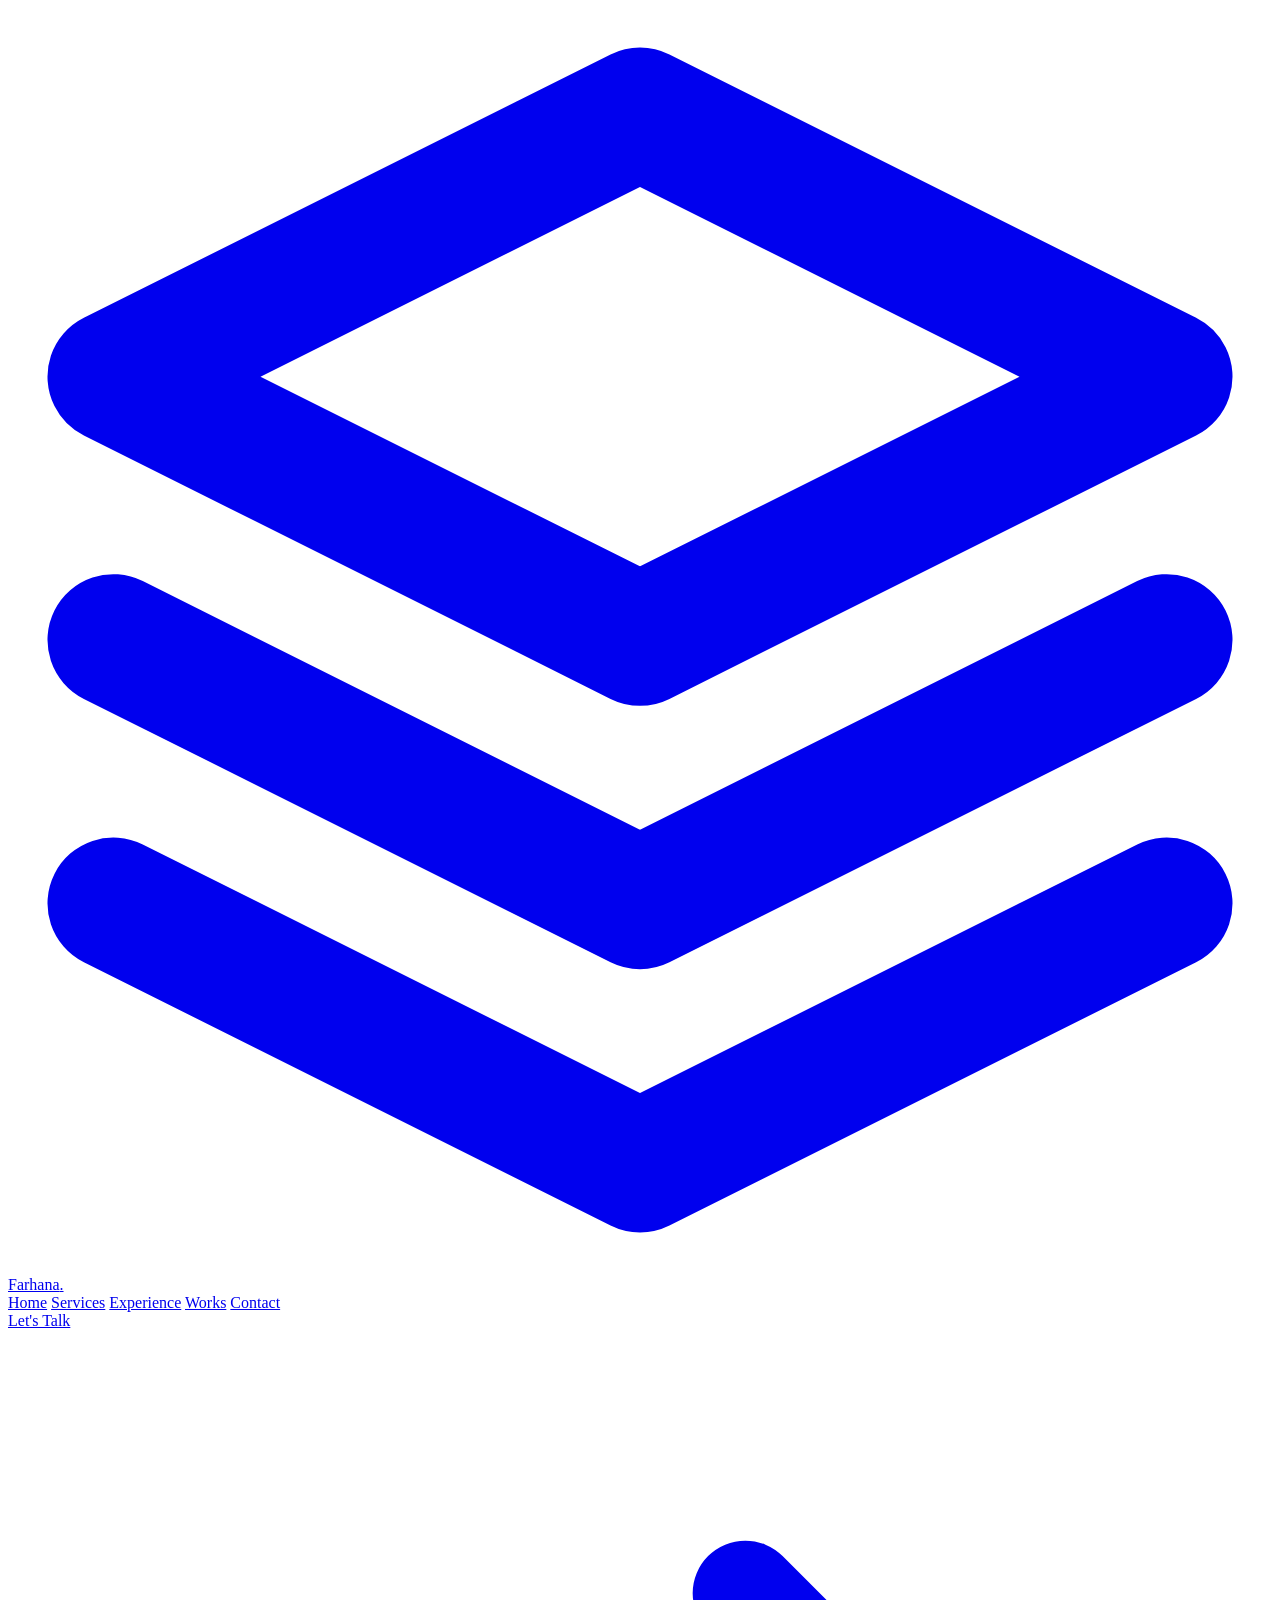
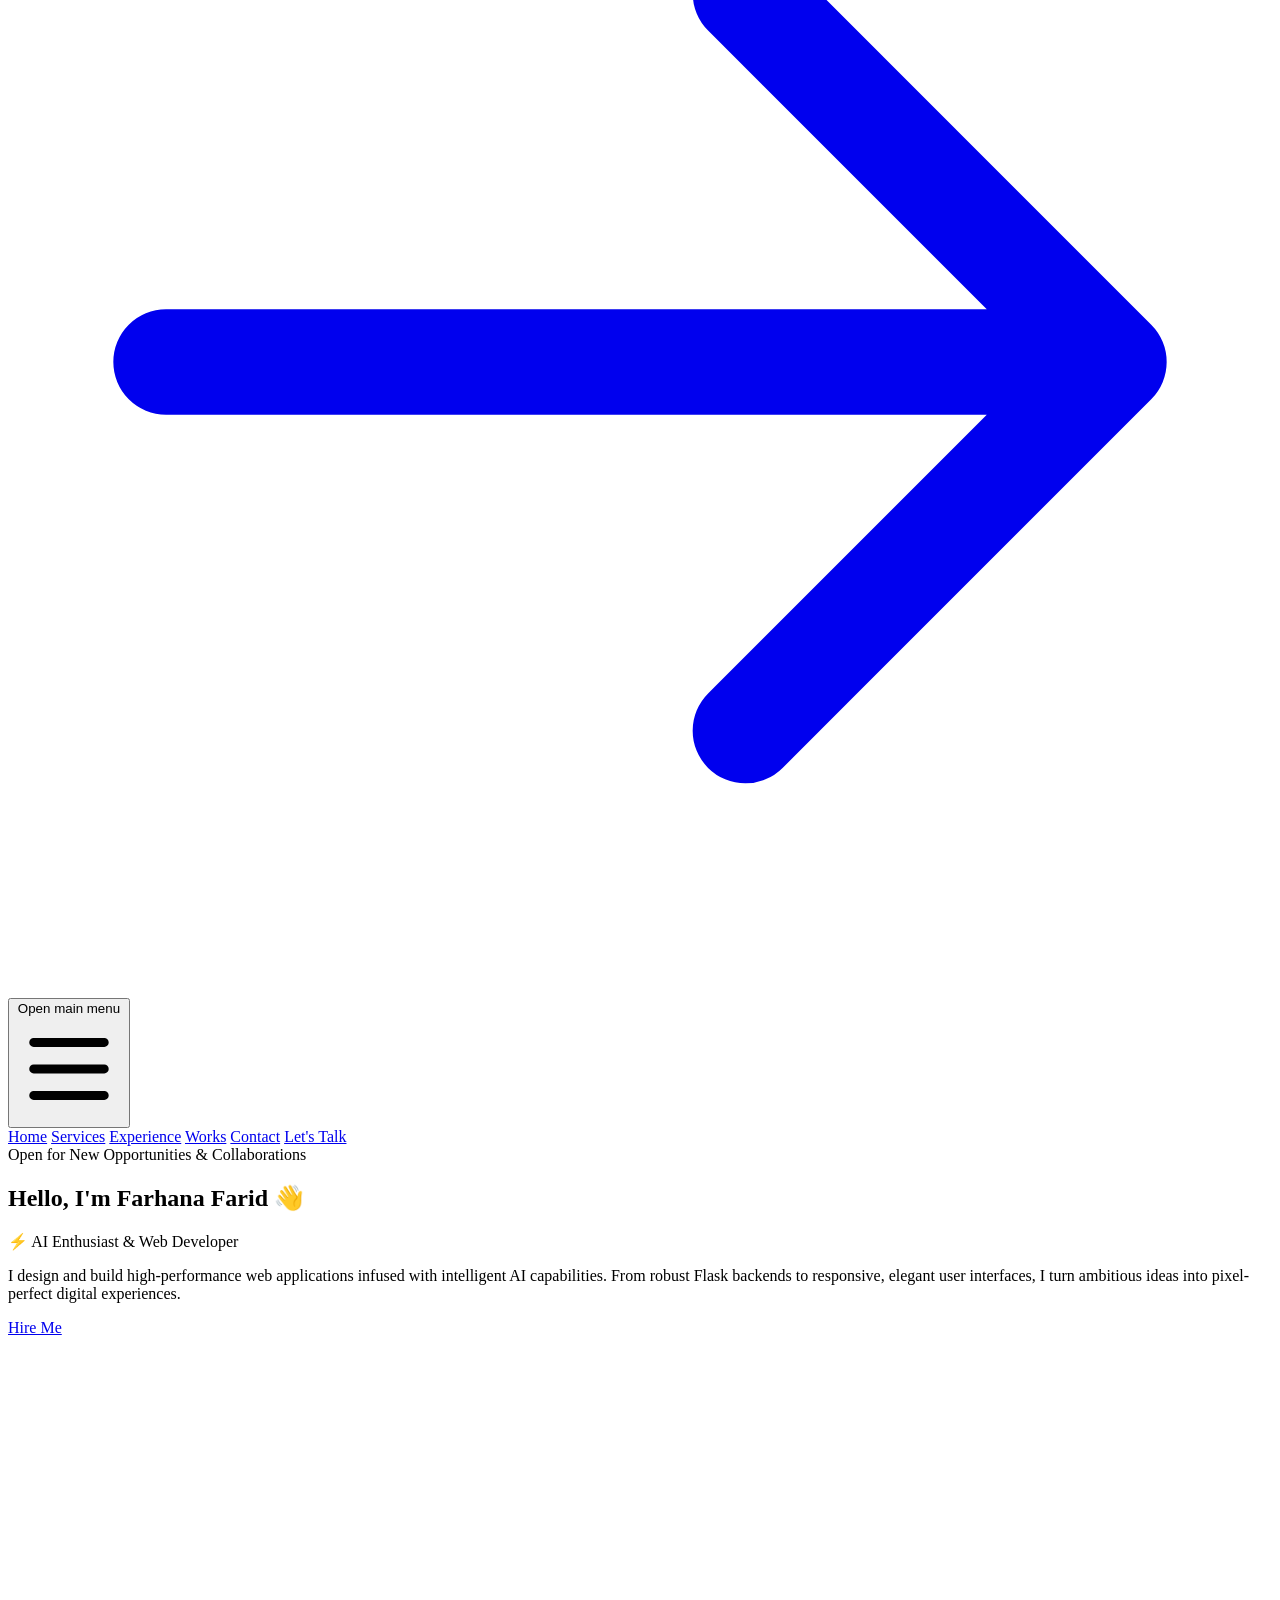
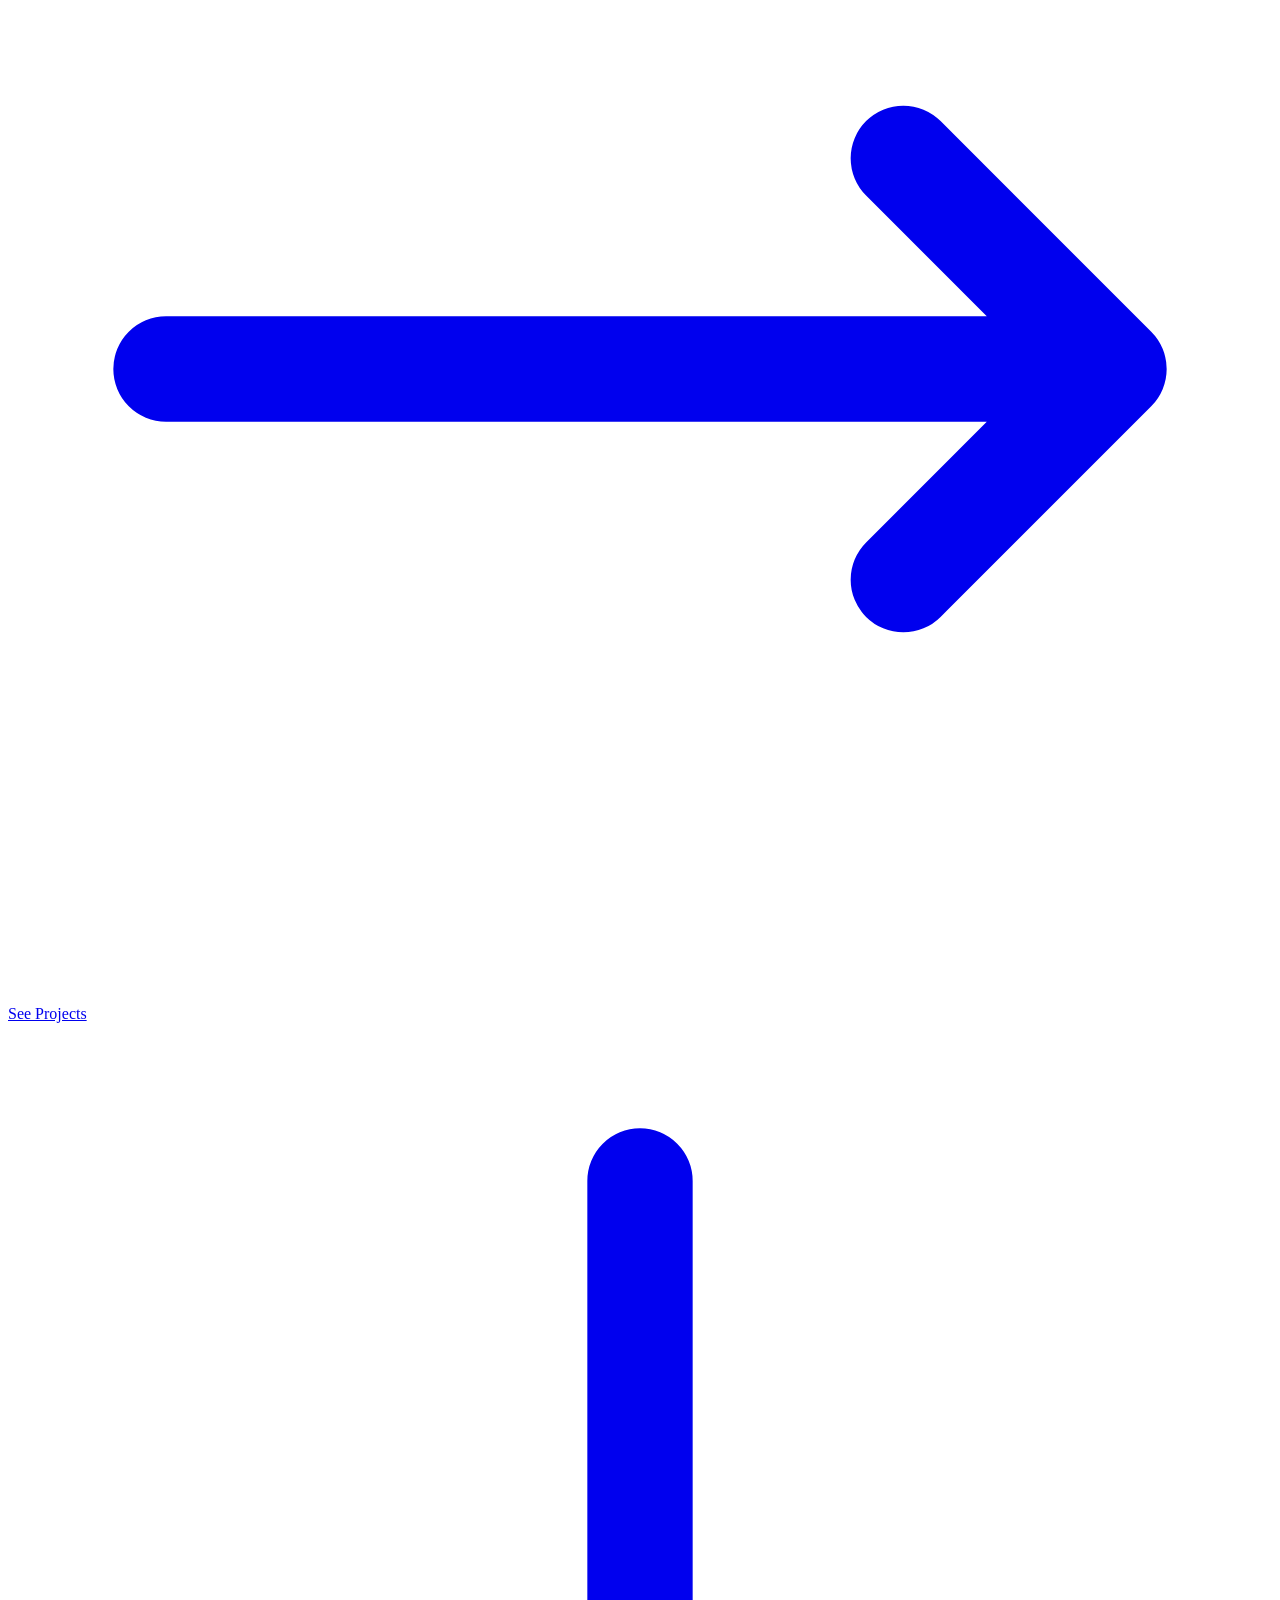
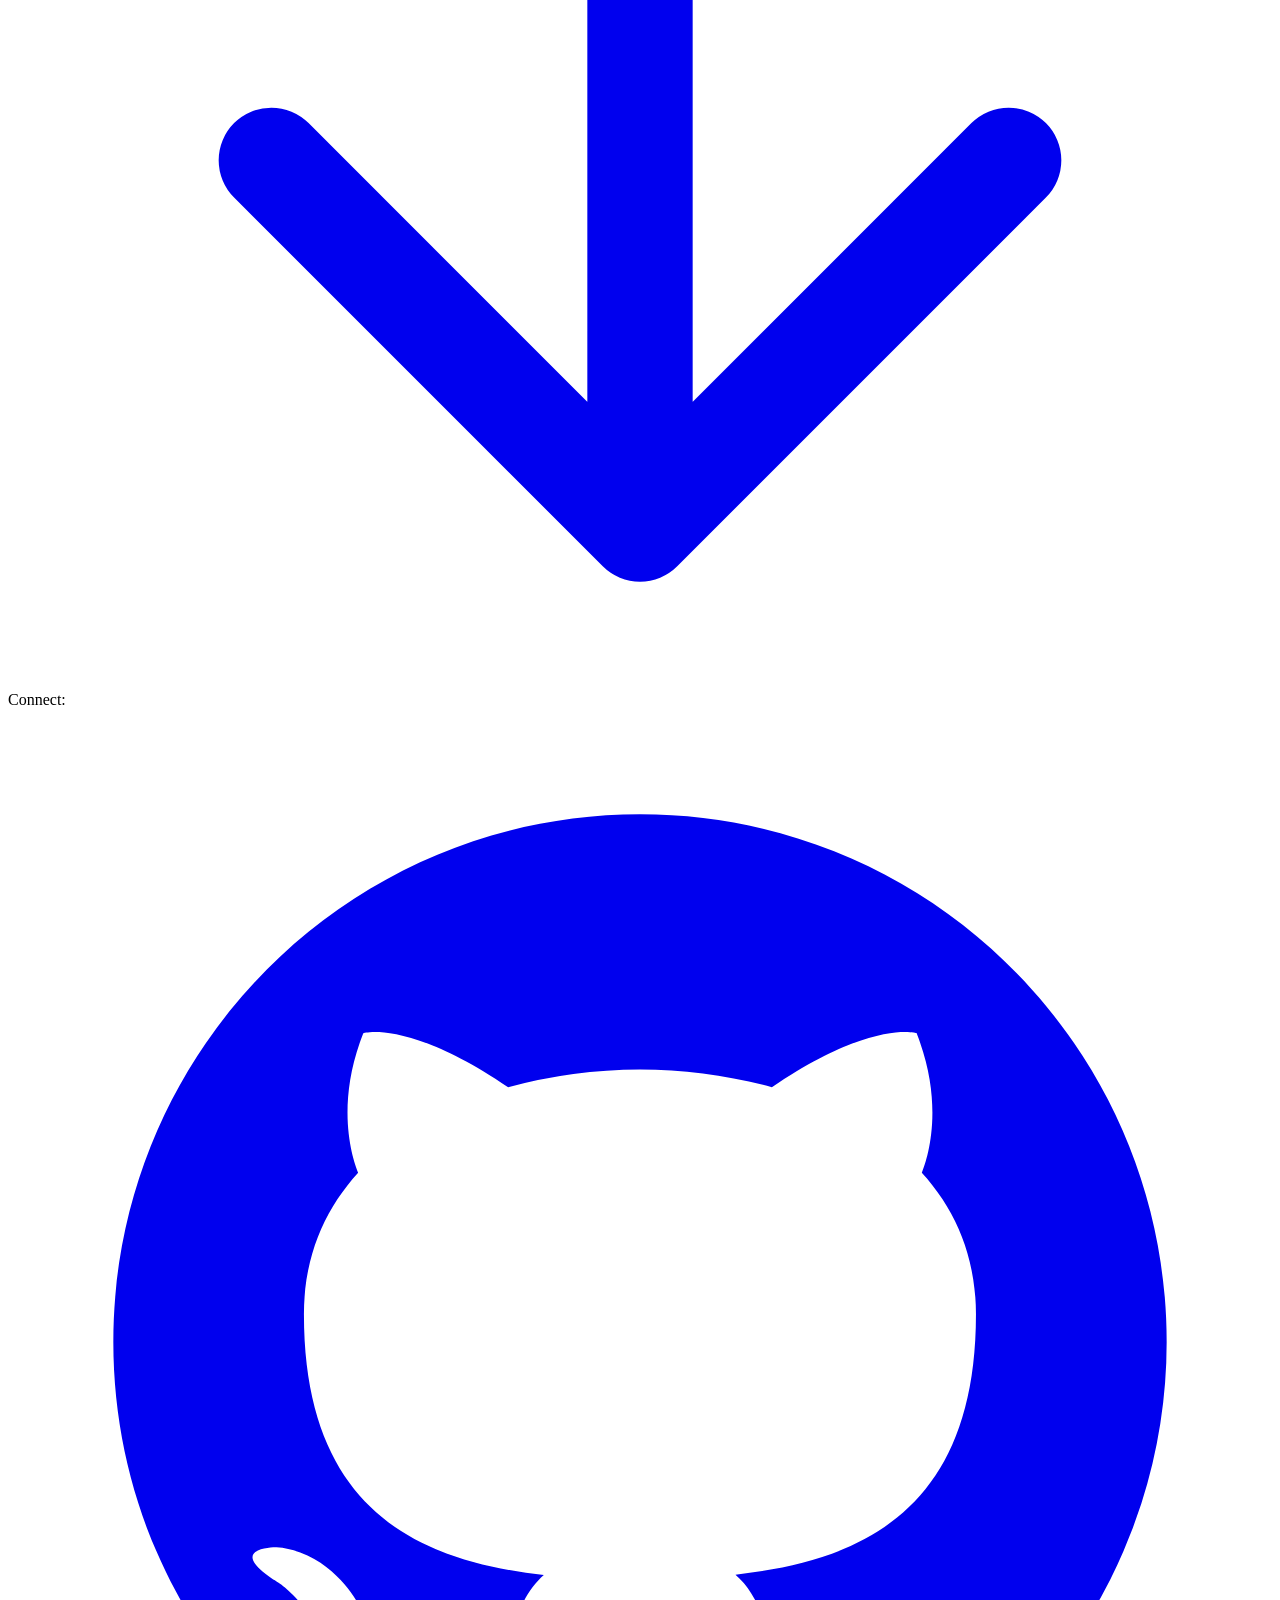
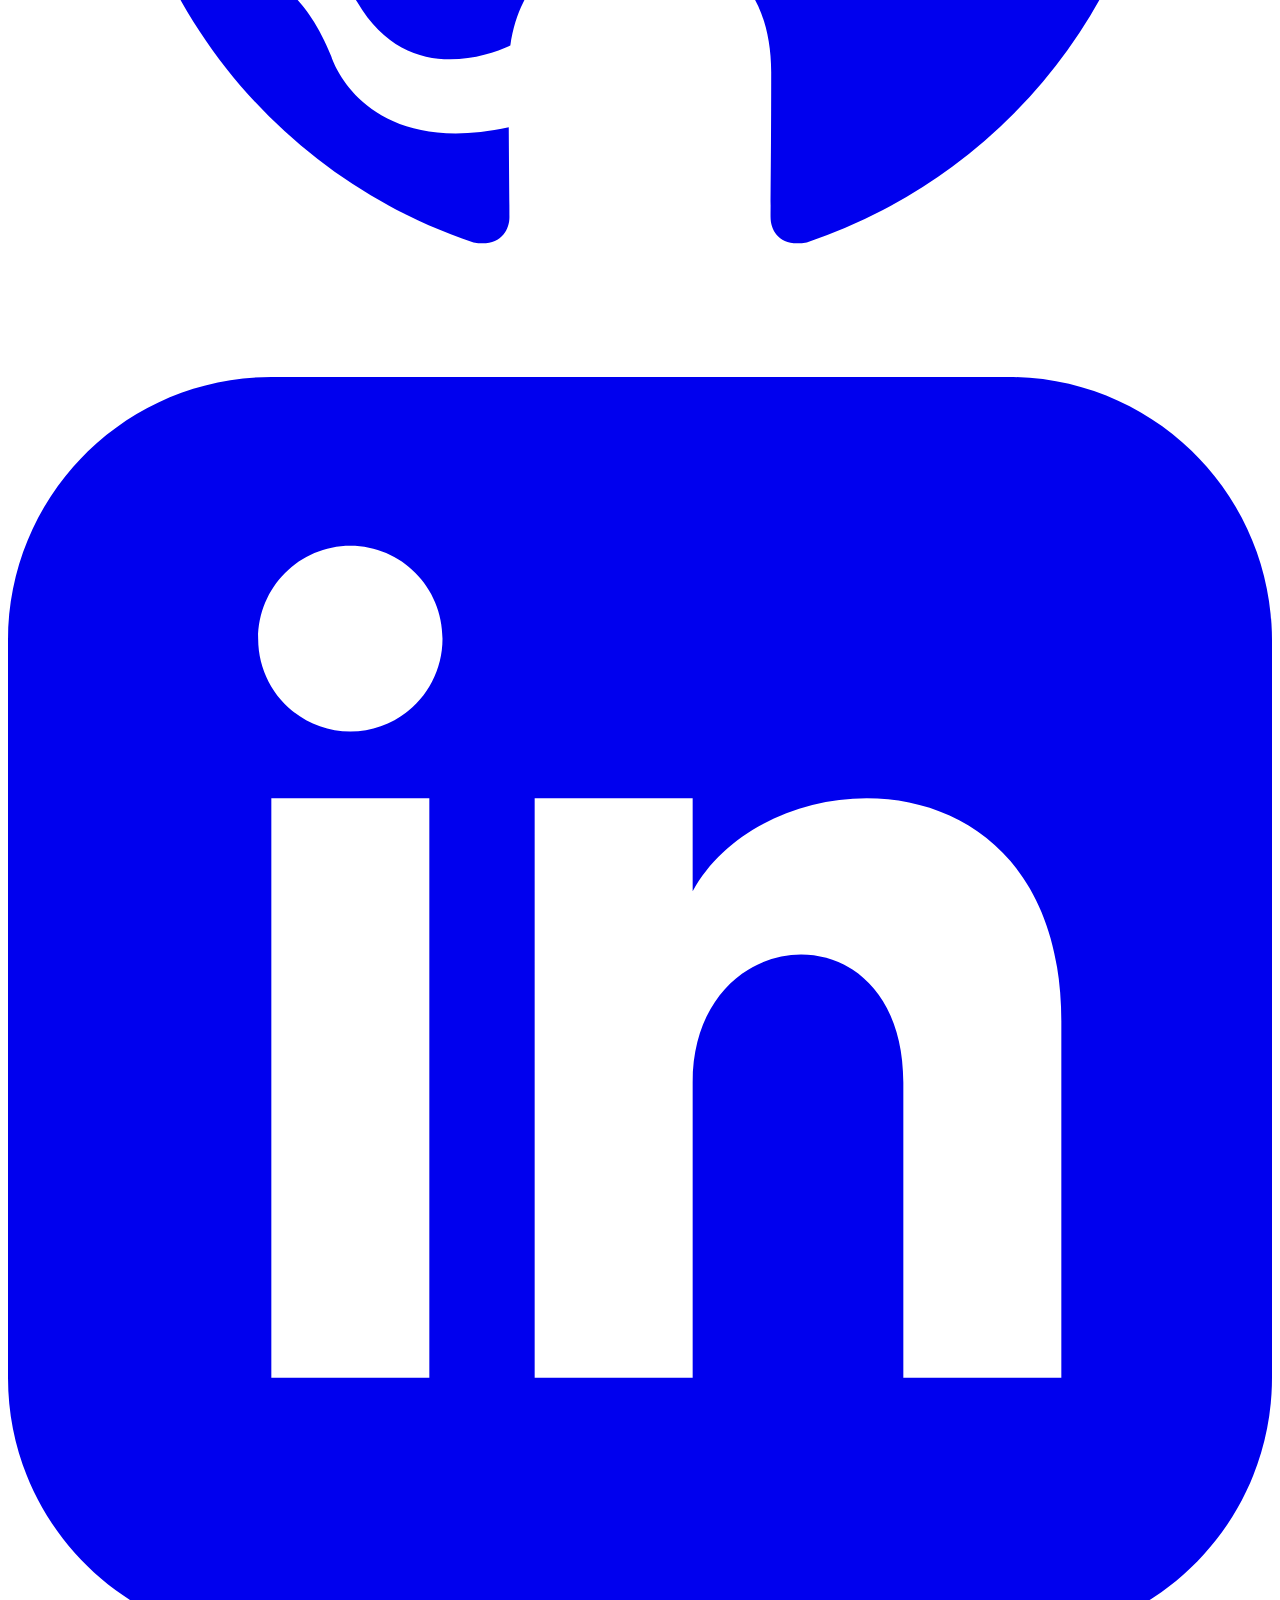
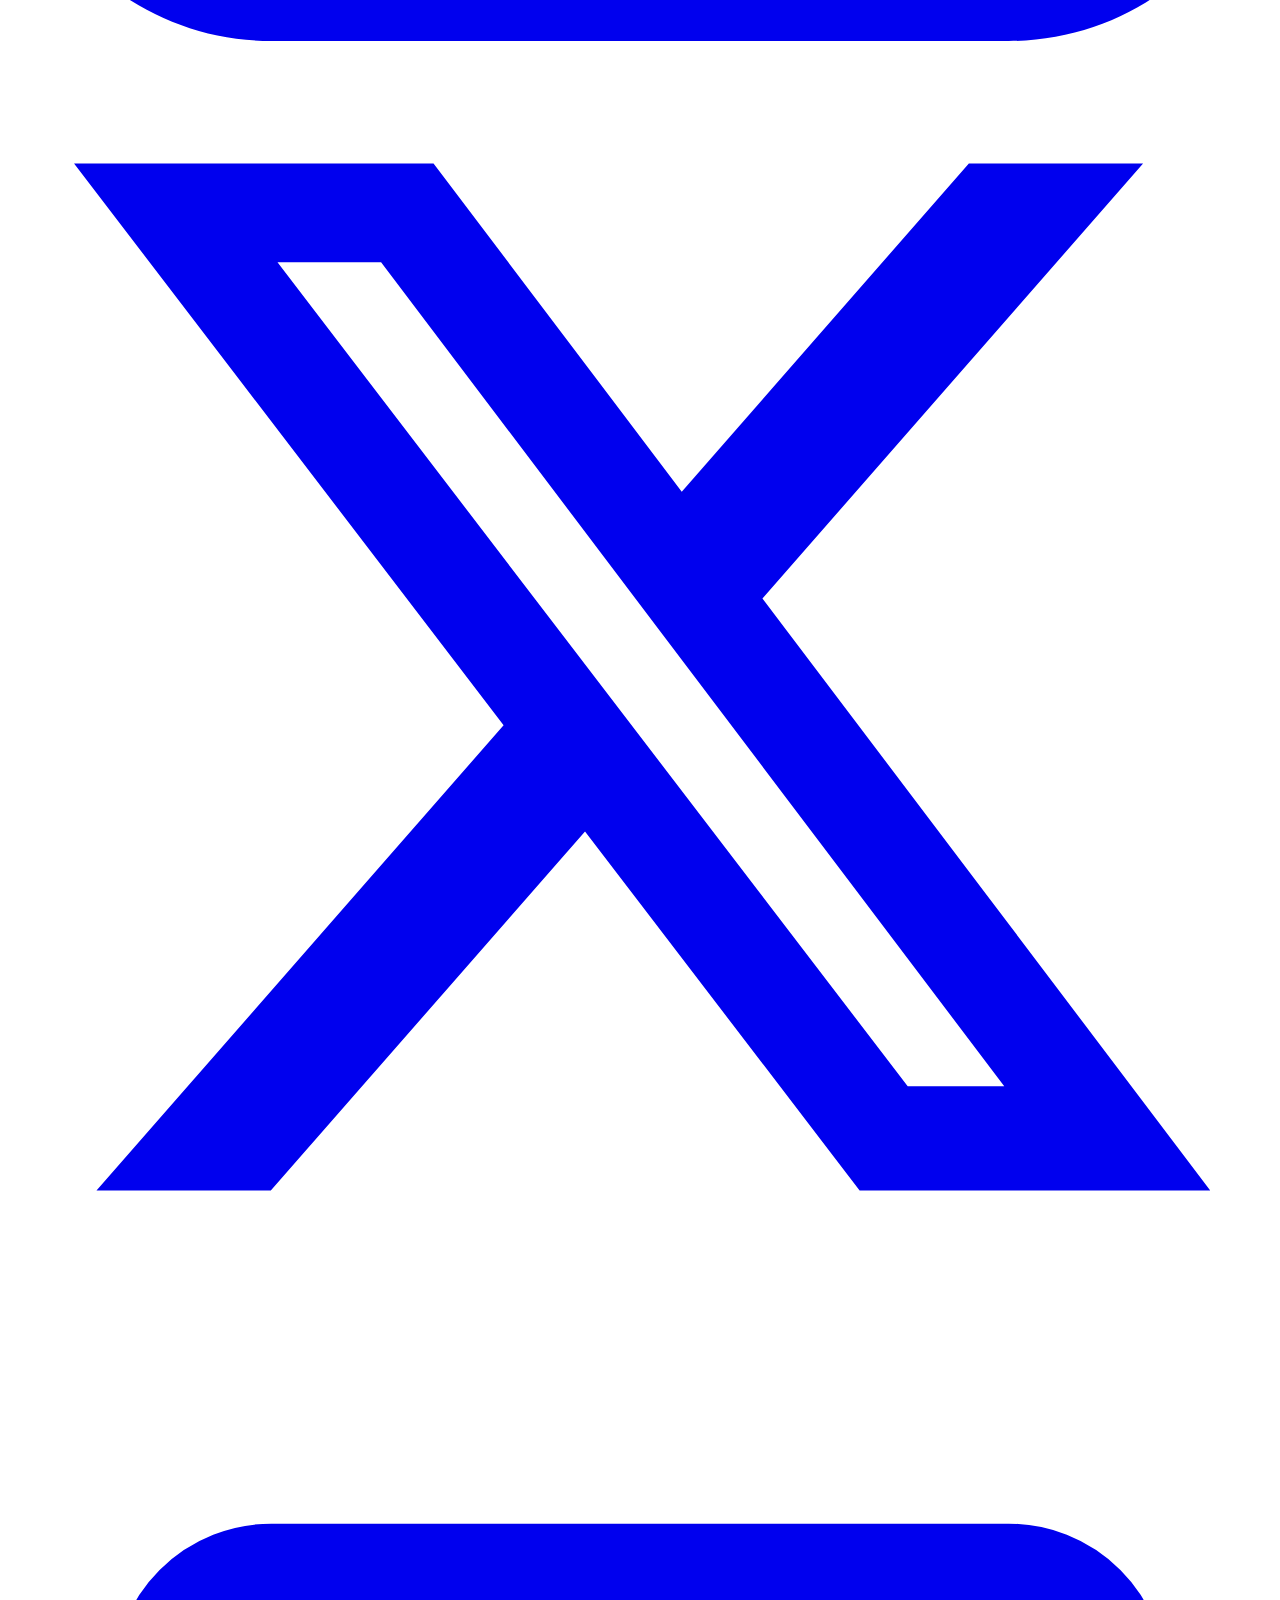
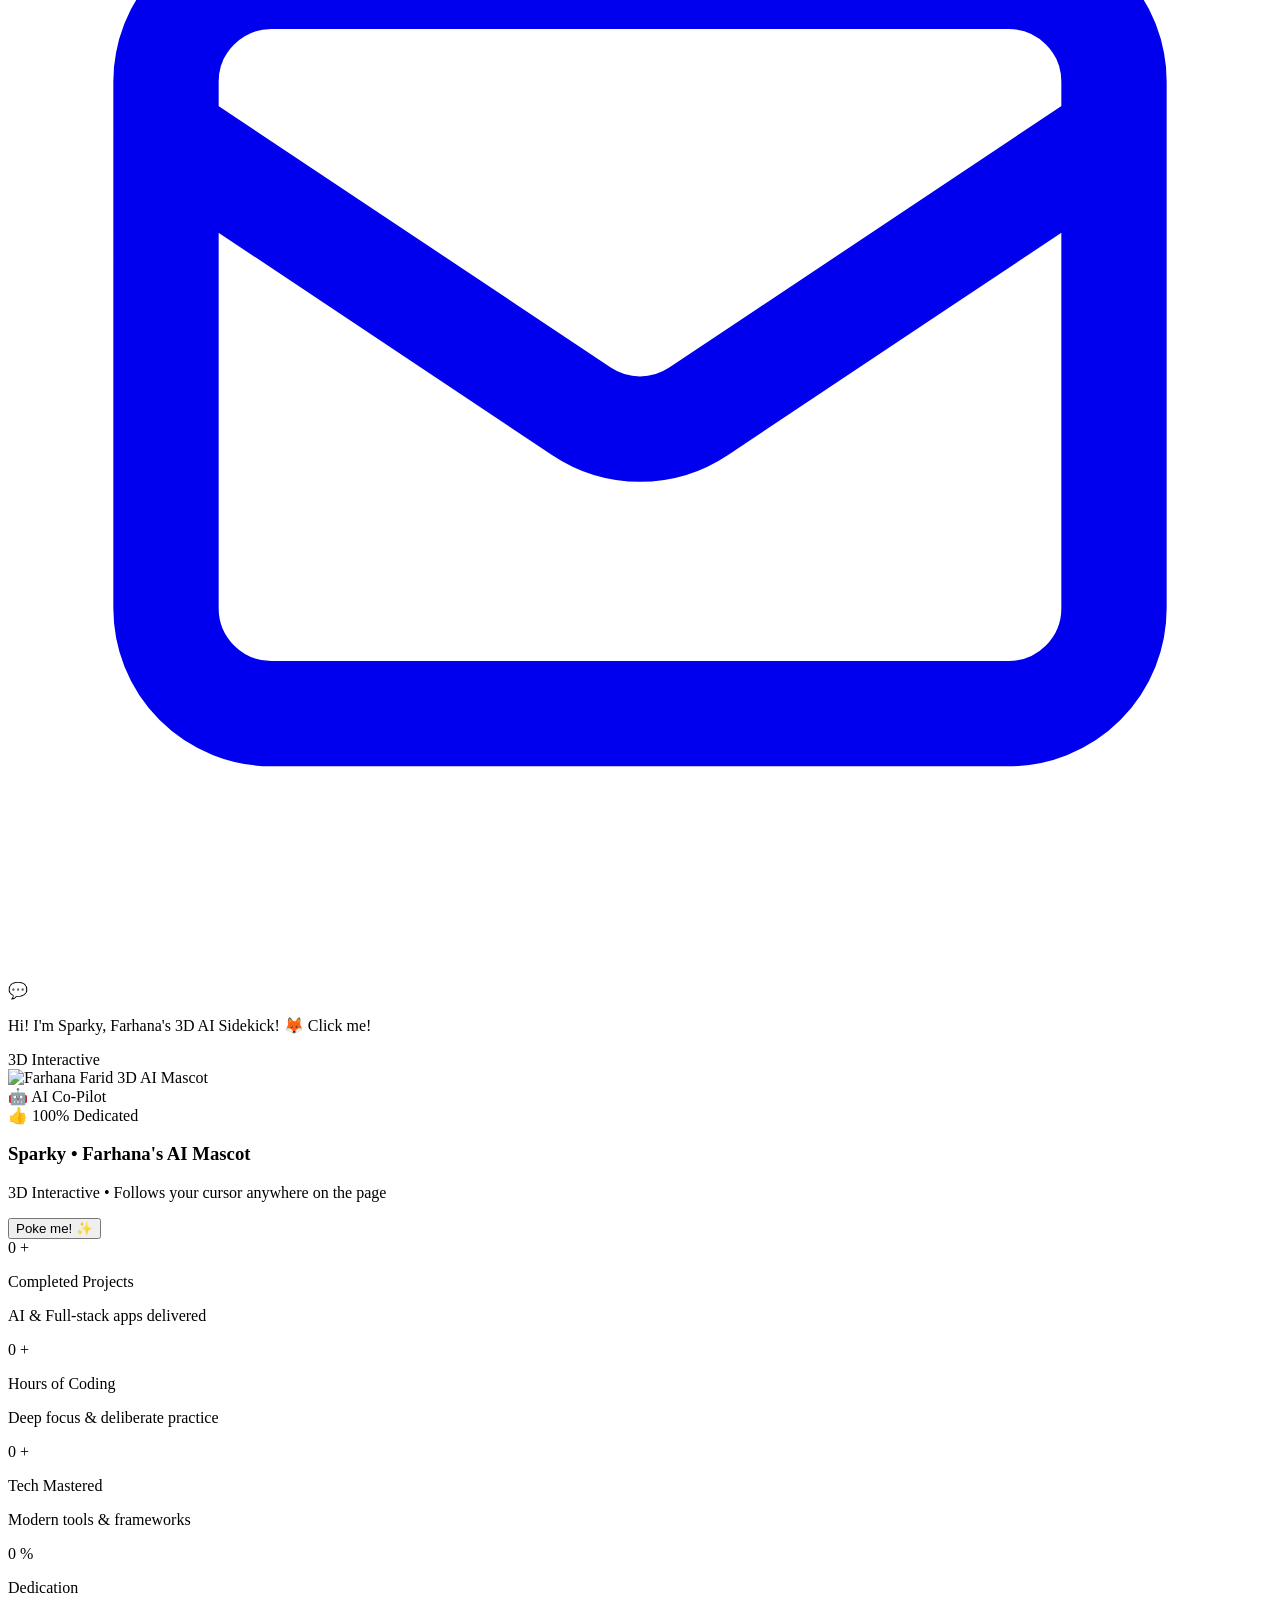
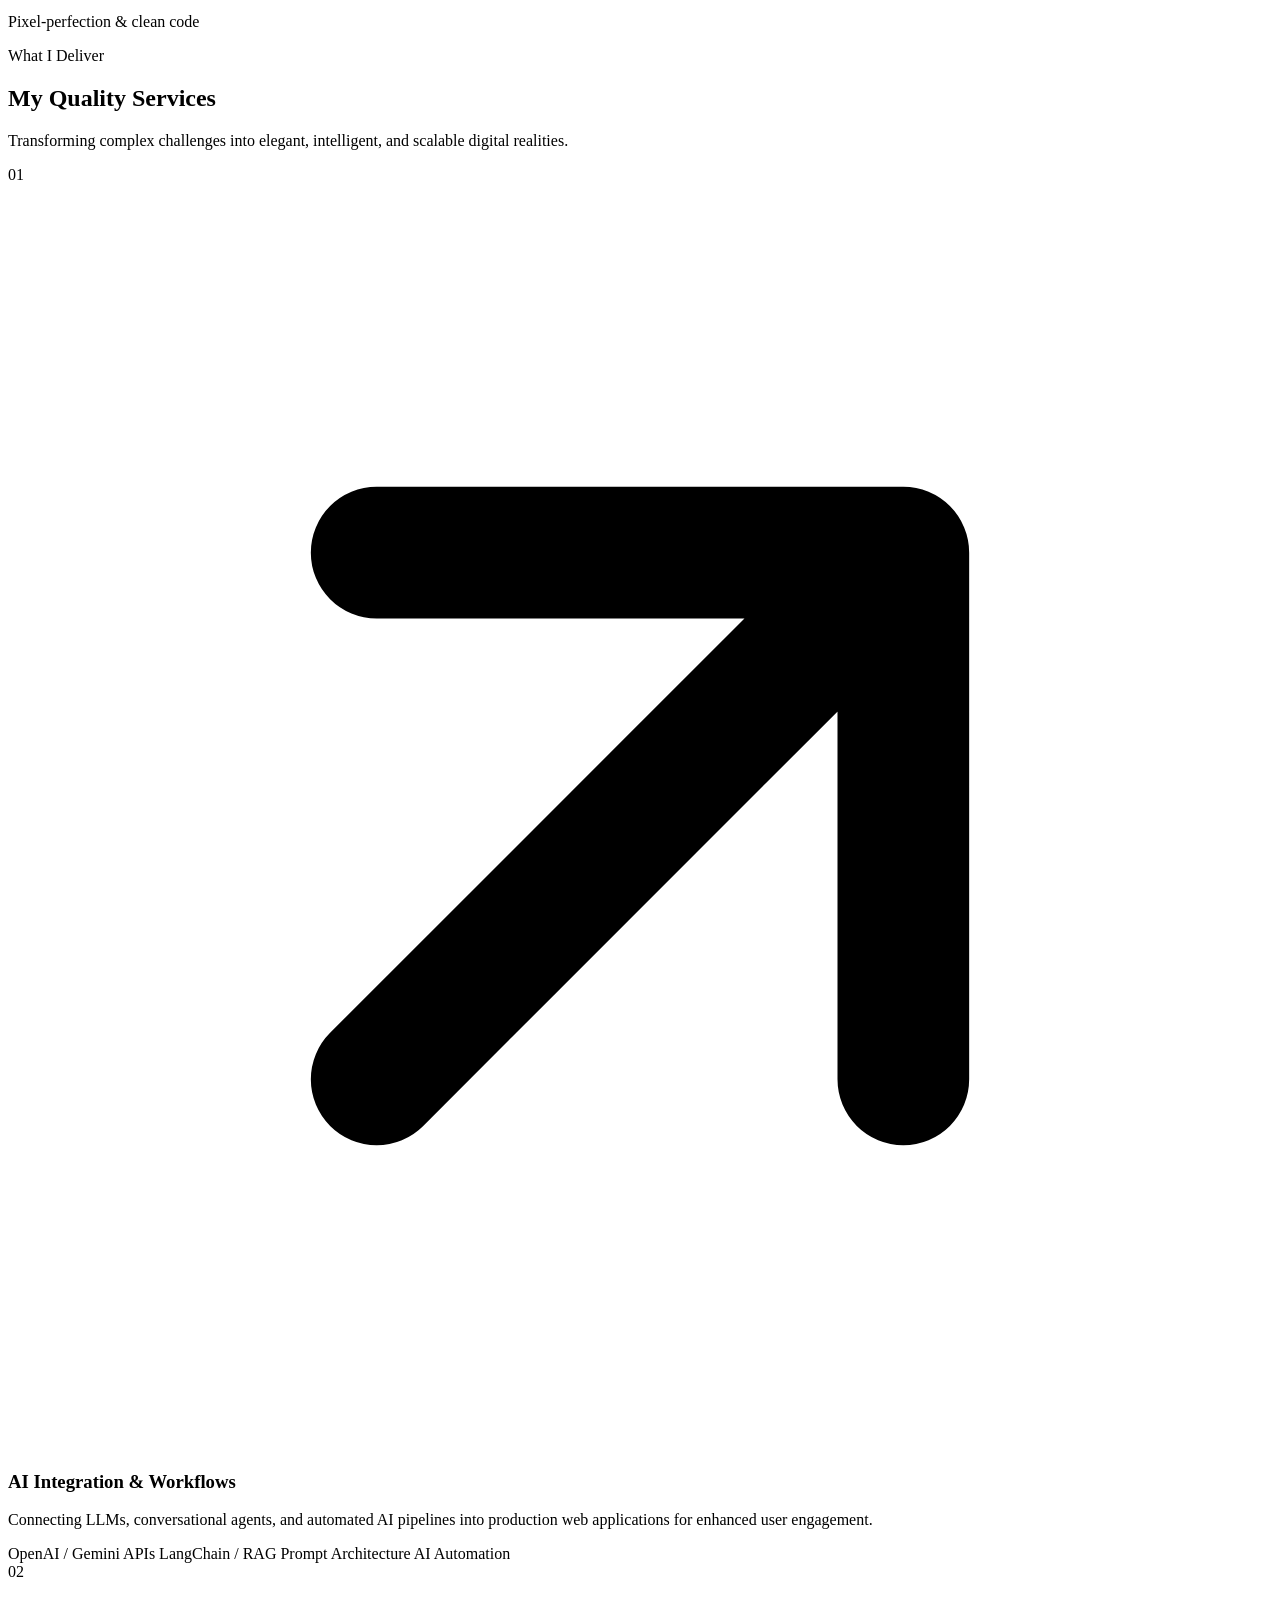
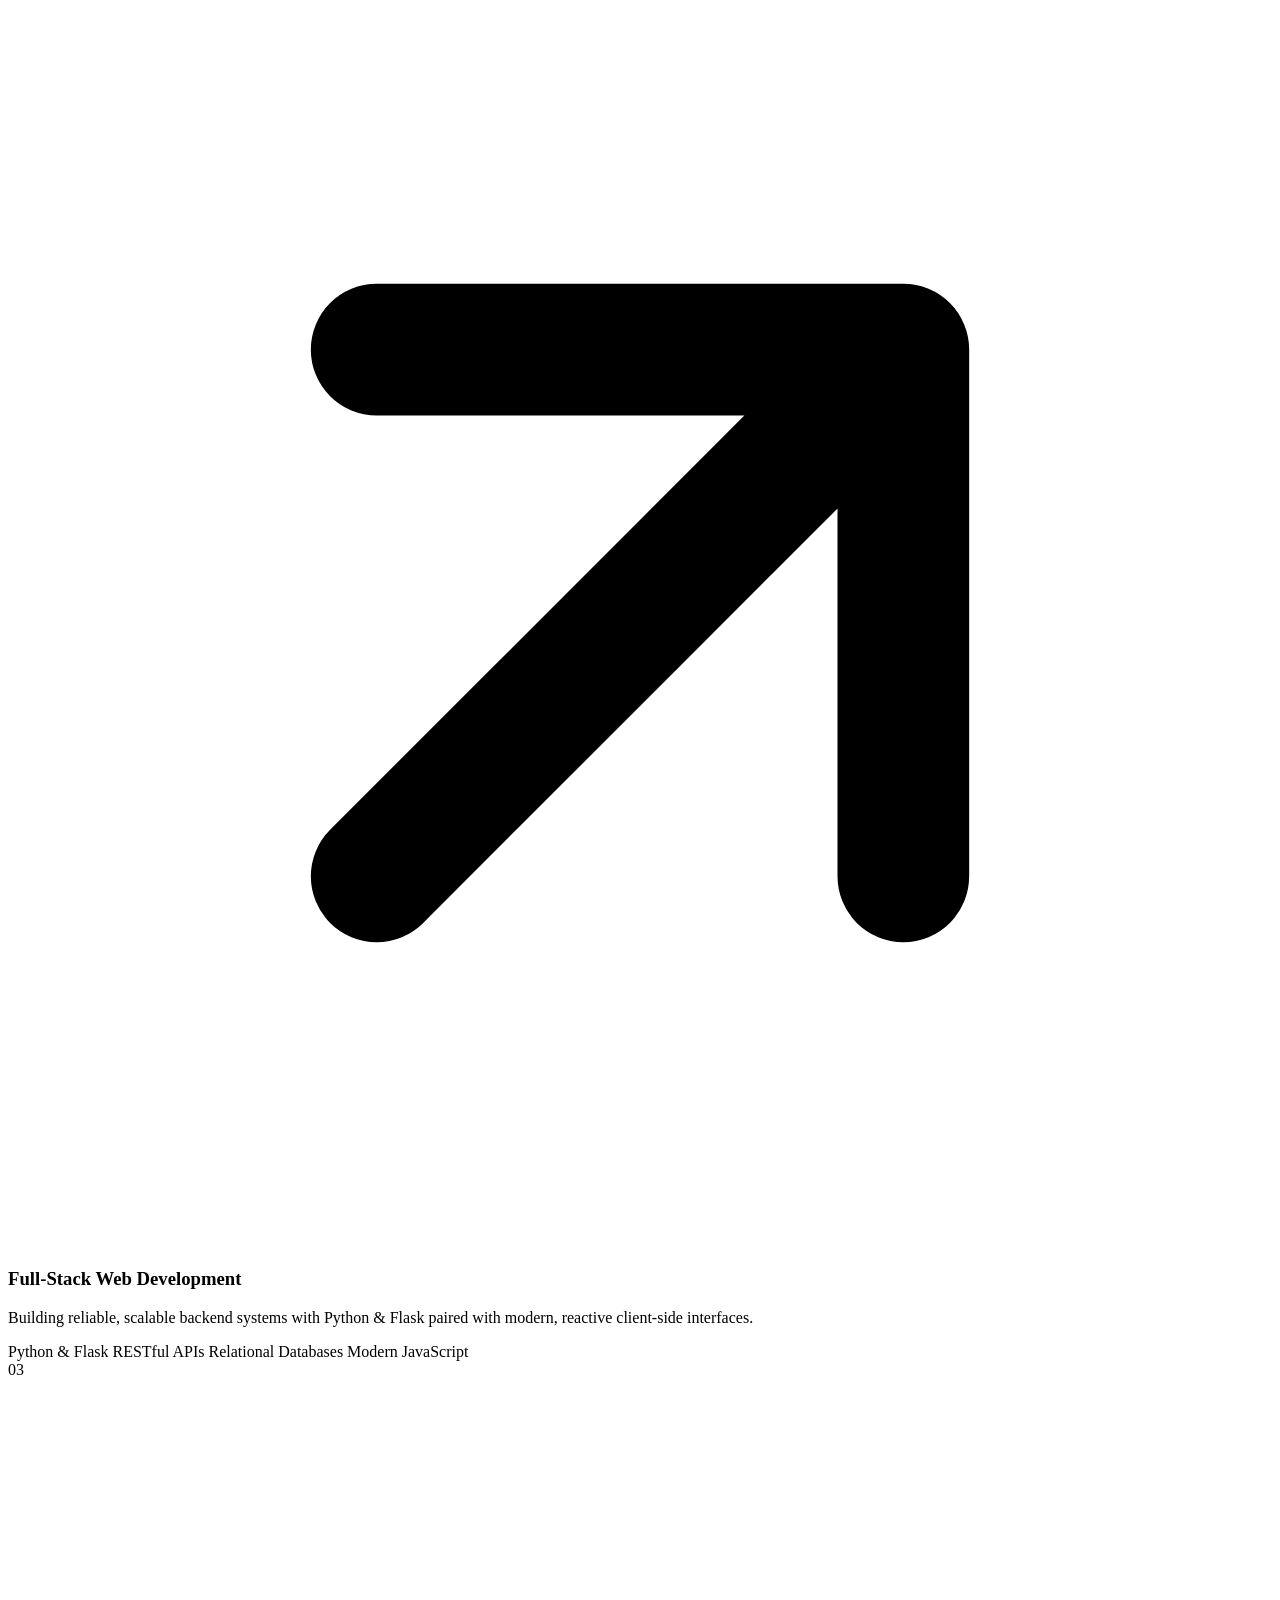
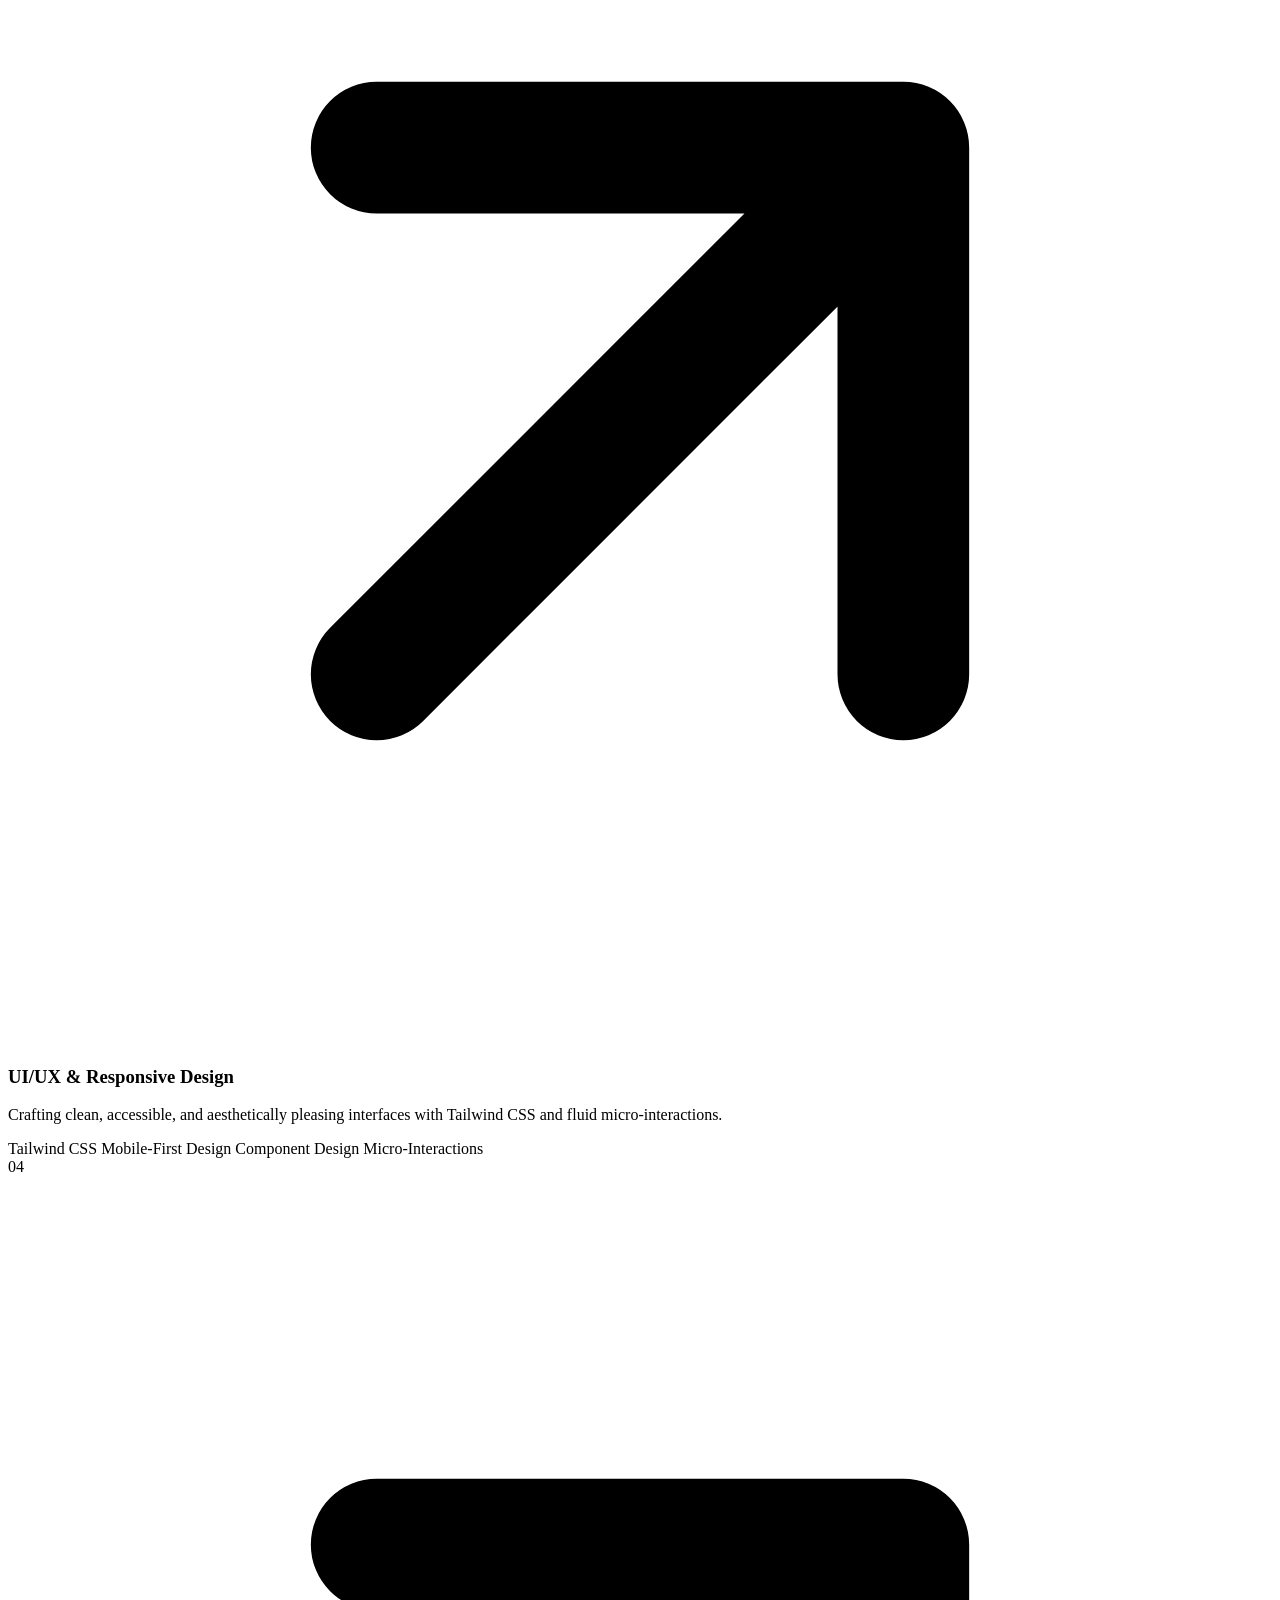
==== commit 7afffdcd: "Make 3D mascot follow the cursor across the whole page The tilt only fired while the cursor was insi" ====
--- a/templates/index.html
+++ b/templates/index.html
@@ -280,7 +280,7 @@
                       <span>Sparky</span>
                       <span class="text-xs font-normal text-slate-500">• Farhana's AI Mascot</span>
                     </h3>
-                    <p class="text-xs font-semibold text-violet-600">3D Interactive • Move mouse to tilt</p>
+                    <p class="text-xs font-semibold text-violet-600">3D Interactive • Follows your cursor anywhere on the page</p>
                   </div>
                   
                   <button type="button" id="mascot-poke-btn" class="flex items-center space-x-1 text-xs font-bold px-3 py-1.5 bg-violet-100 hover:bg-violet-600 hover:text-white text-violet-700 rounded-full border border-violet-200 transition-all duration-200 shadow-sm active:scale-95">
